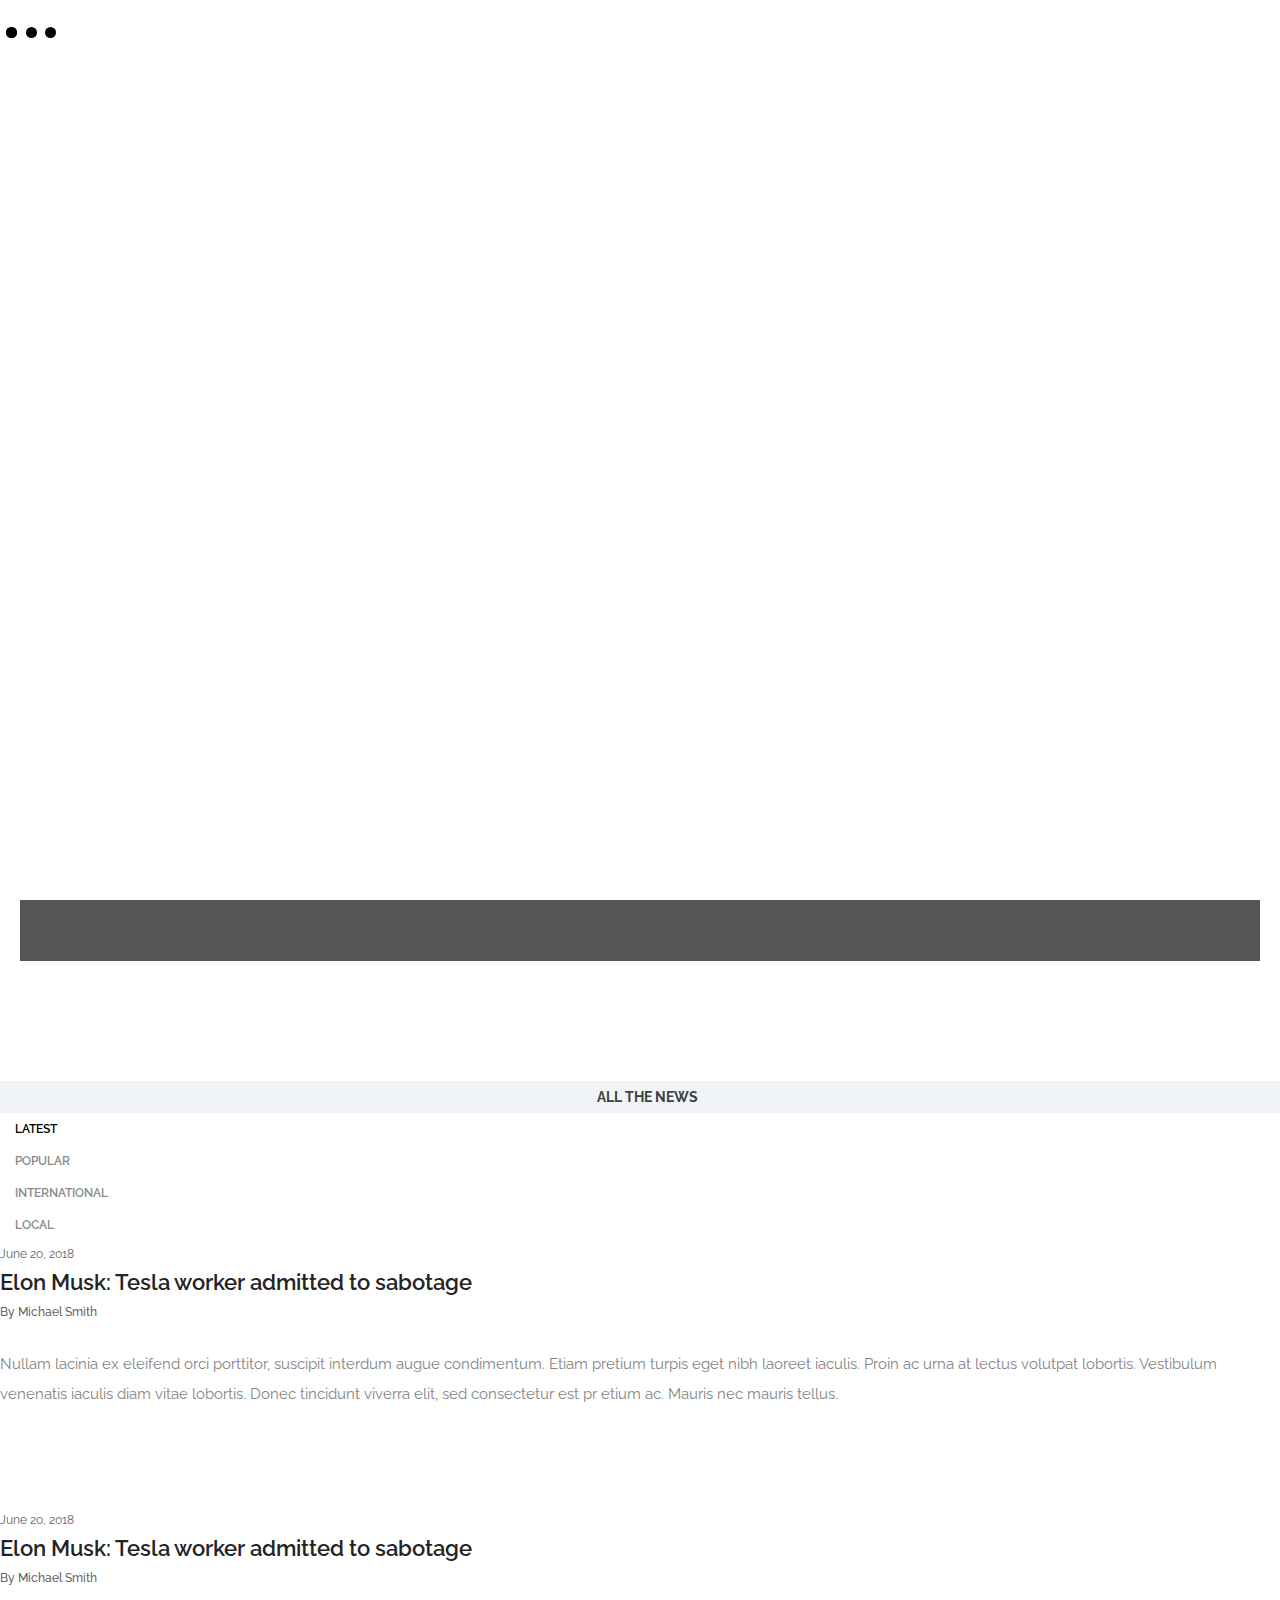
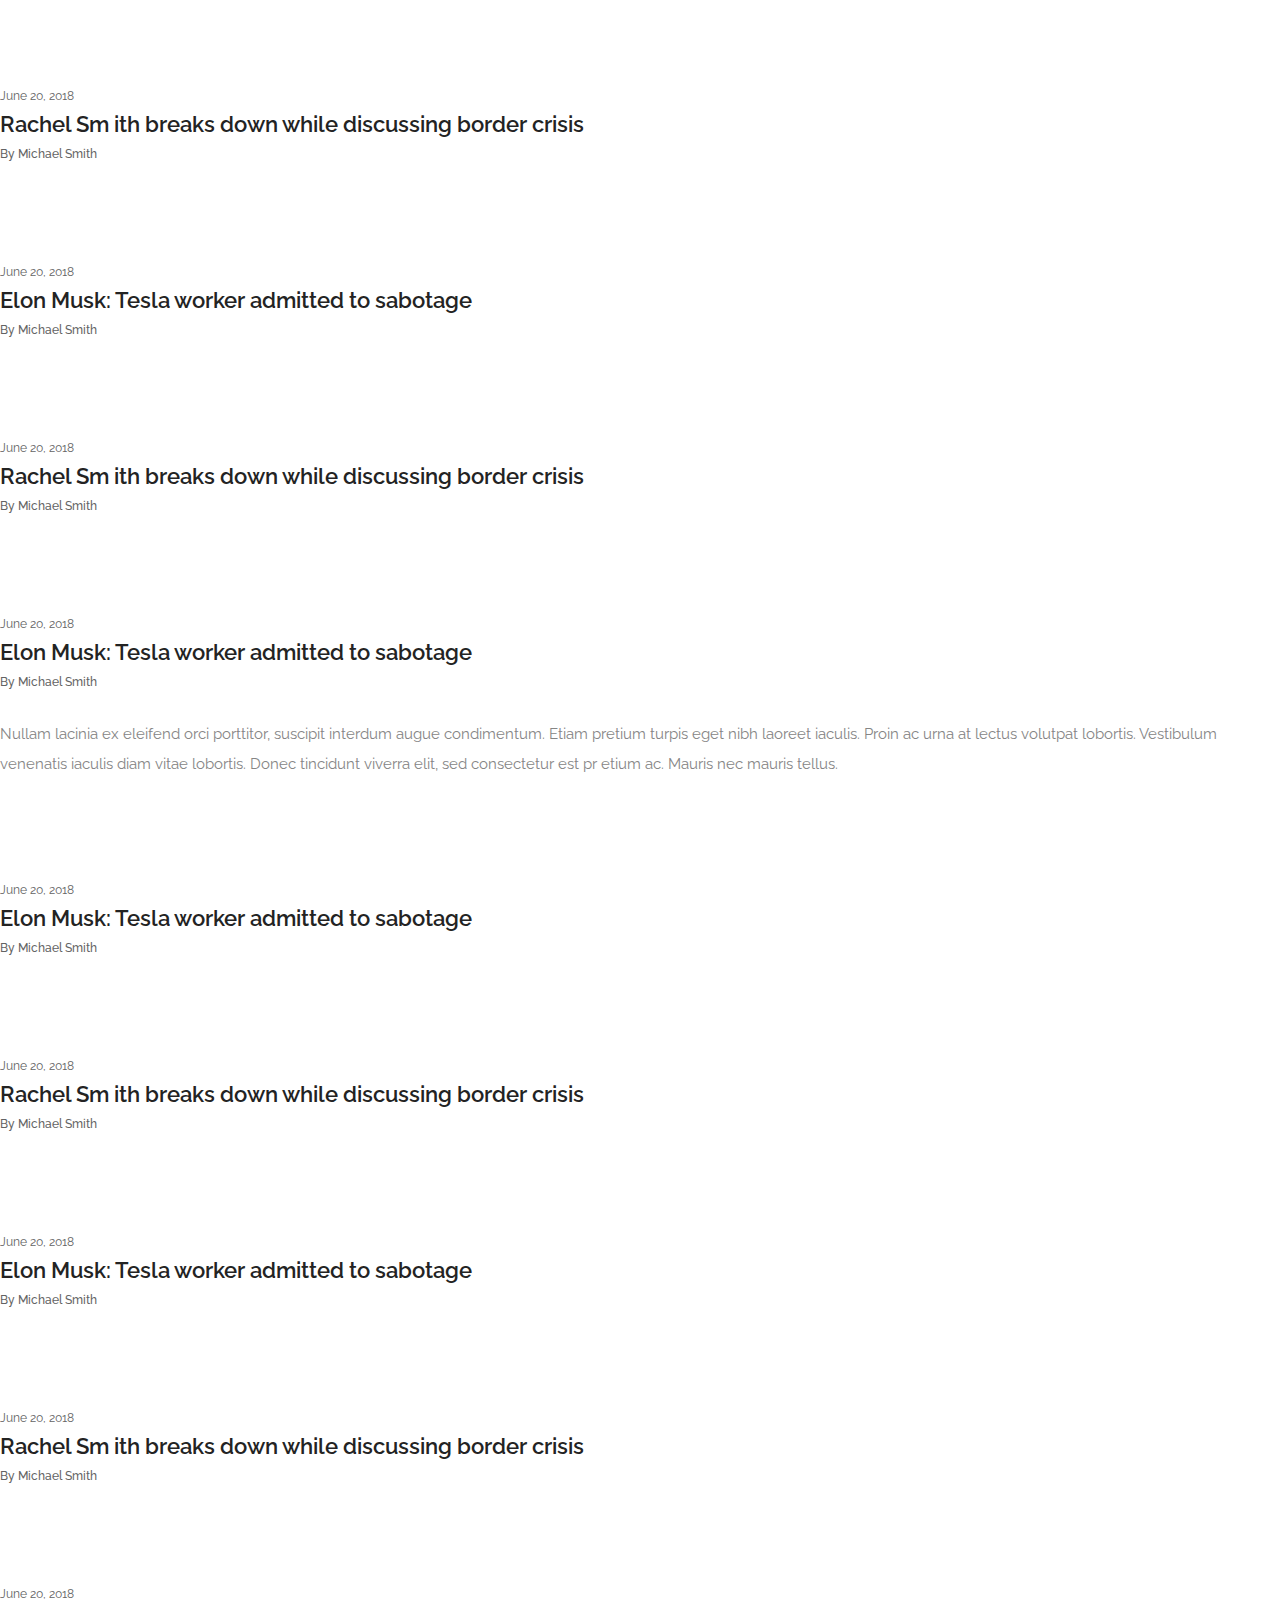
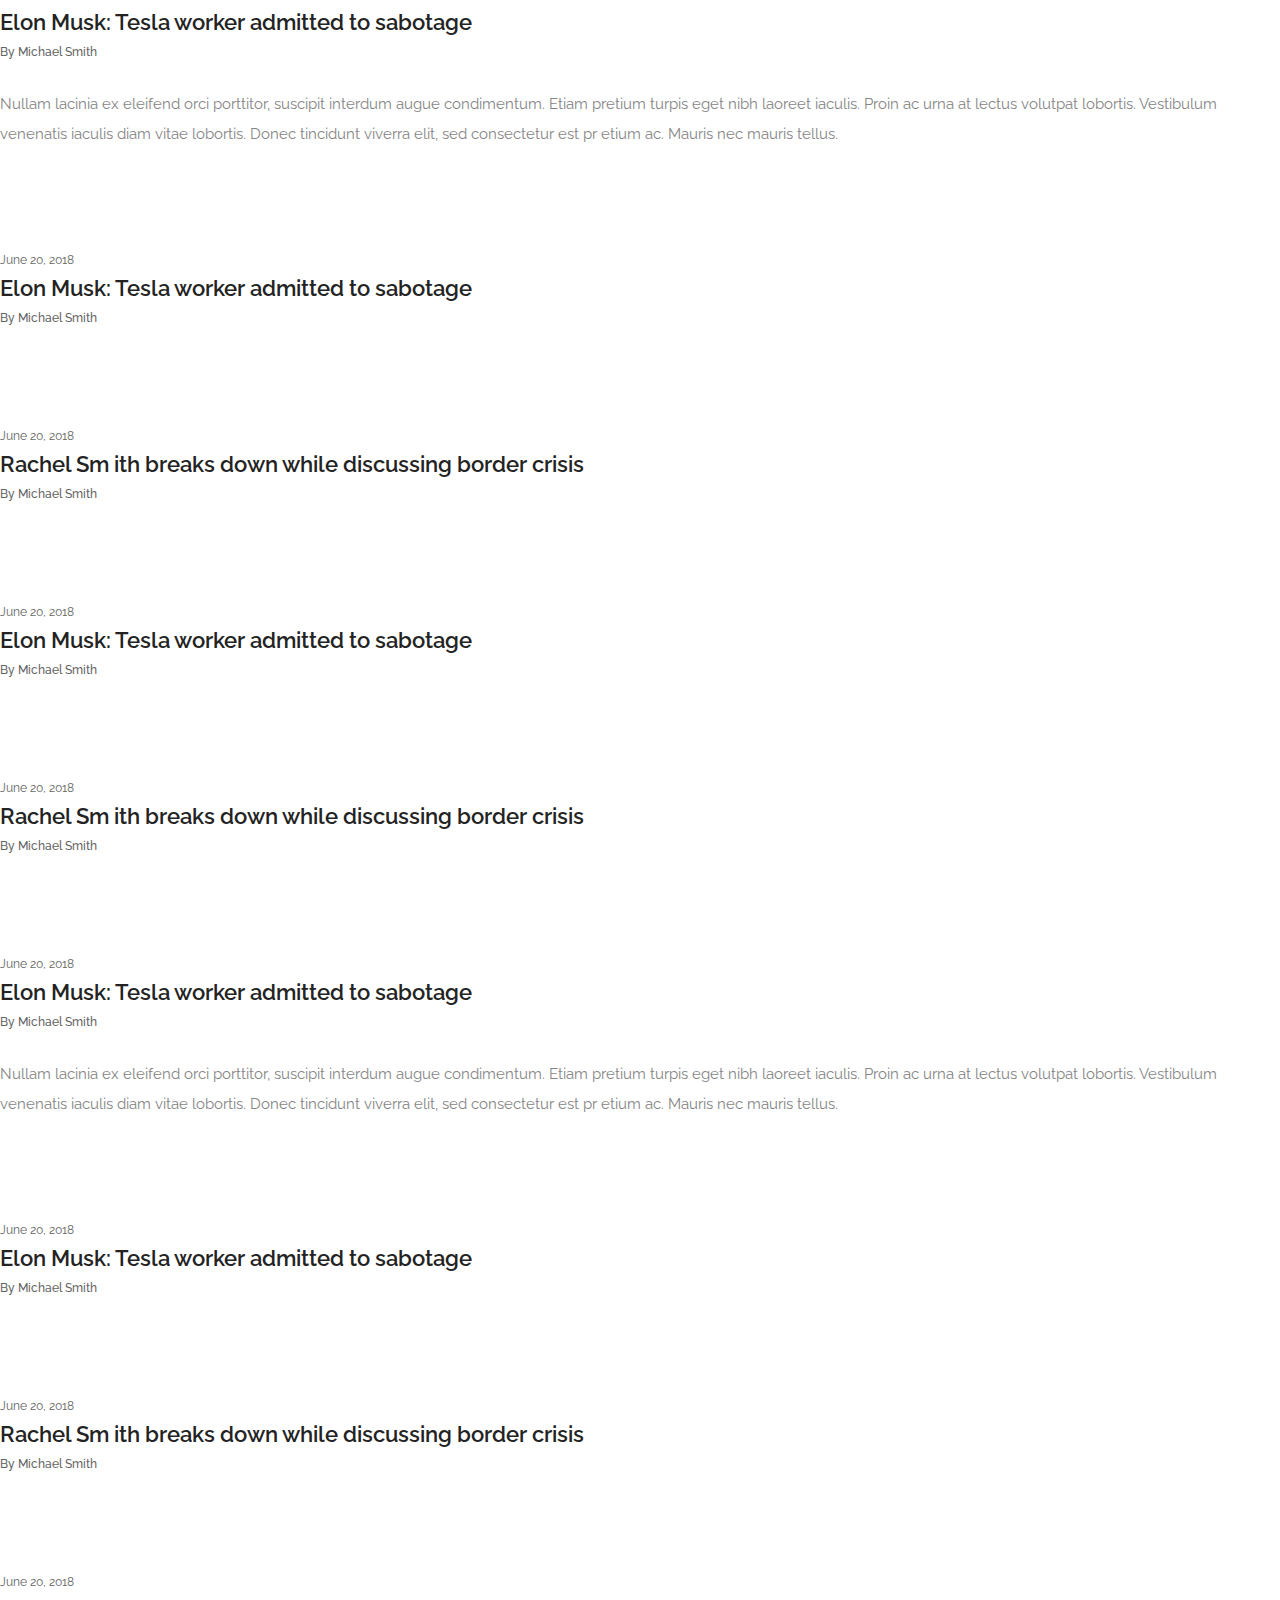
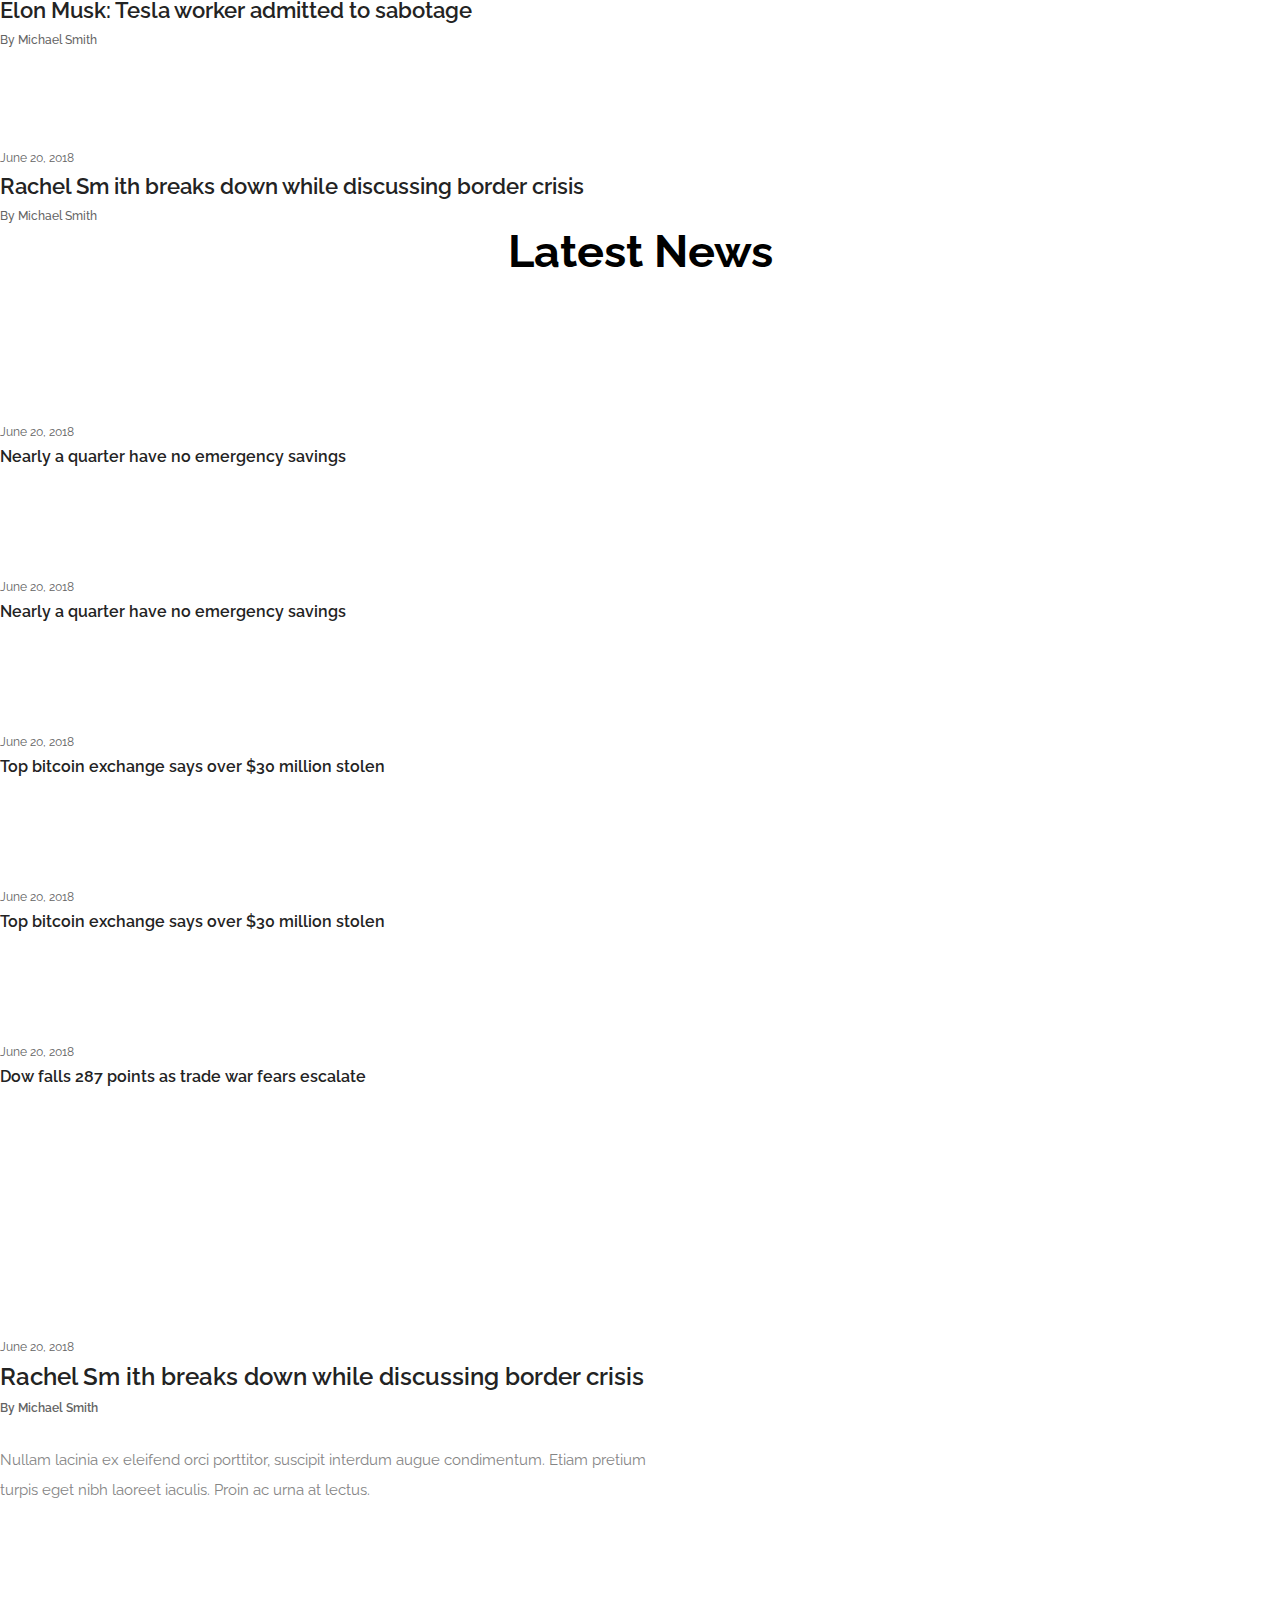
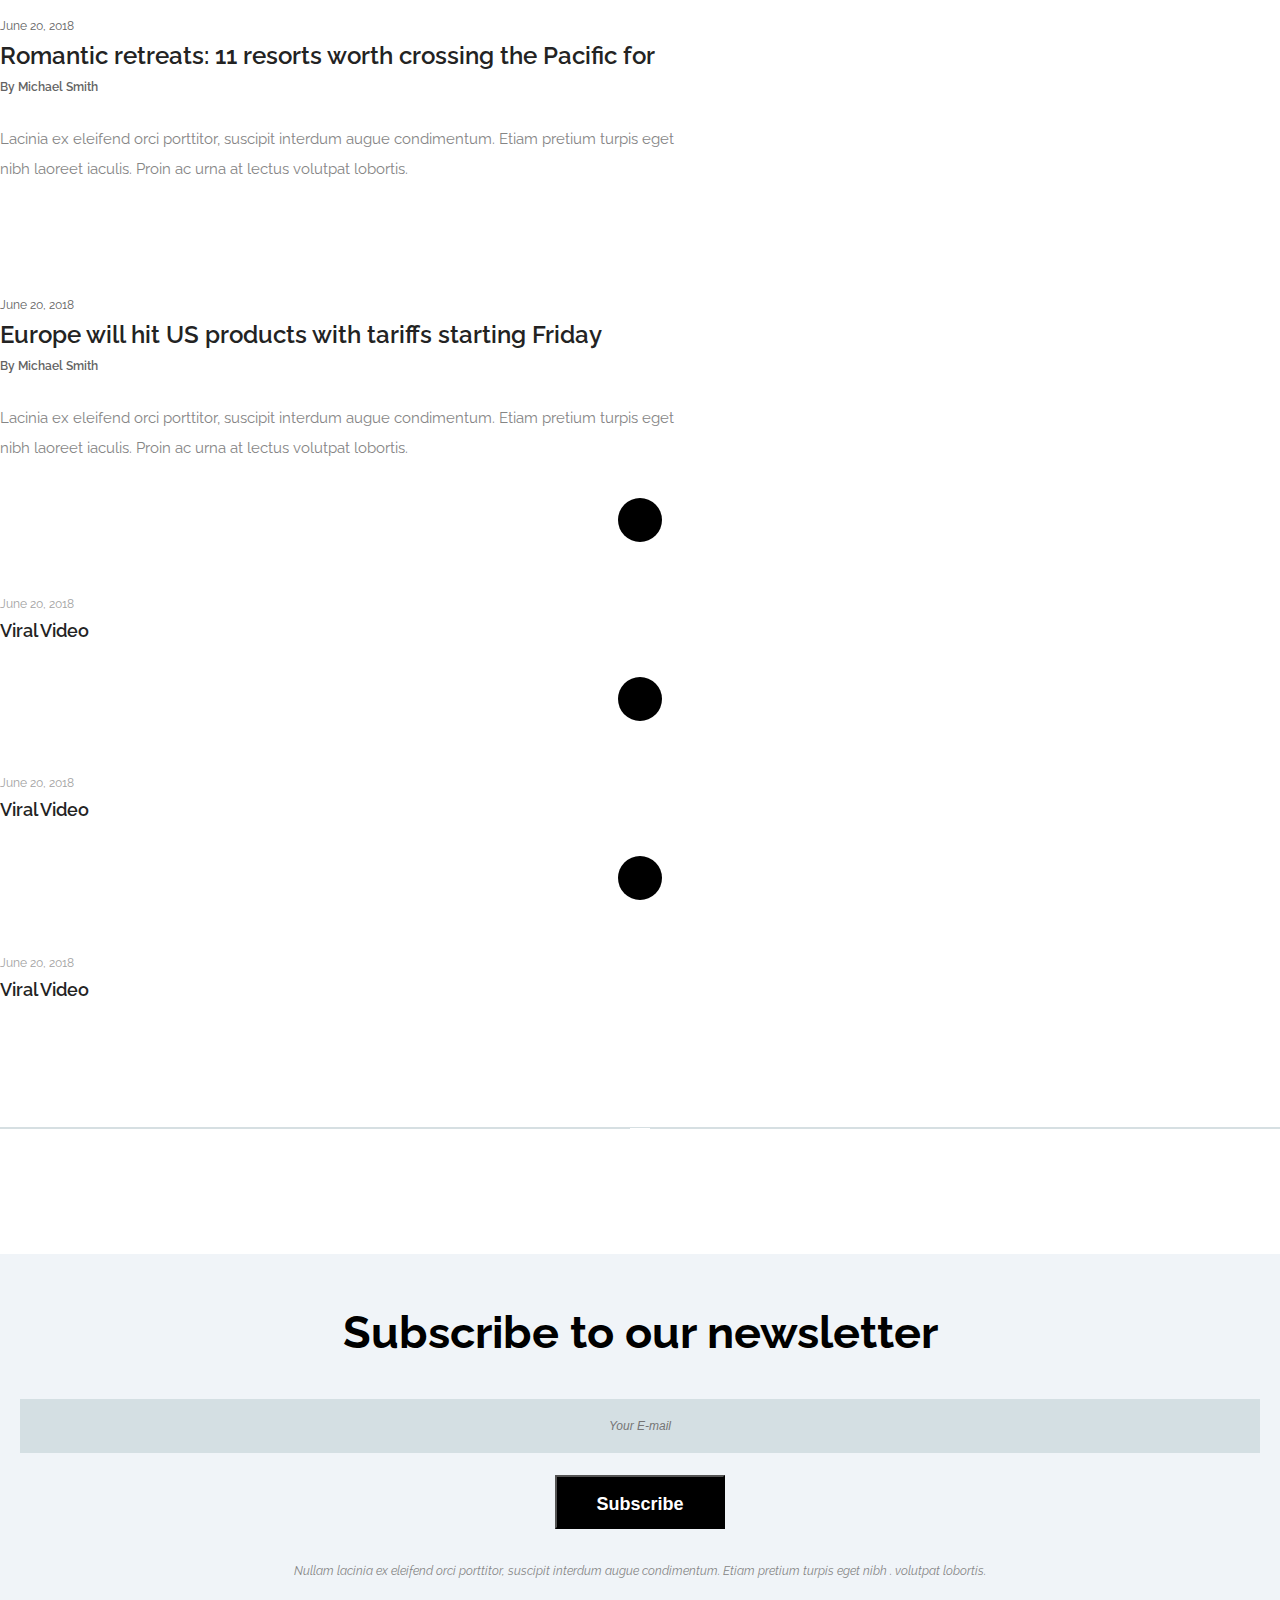
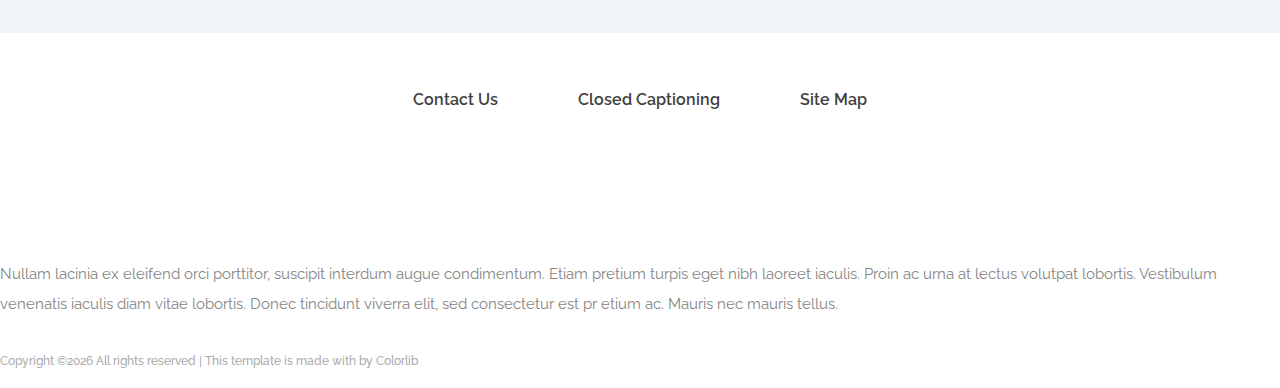
==== catagory.html @ f509f1b1 "Update catagory.html" ====
<!DOCTYPE html>
<html lang="en">

<head>
    <meta charset="UTF-8">
    <meta name="description" content="">
    <meta http-equiv="X-UA-Compatible" content="IE=edge">
    <meta name="viewport" content="width=device-width, initial-scale=1, shrink-to-fit=no">
    <!-- The above 4 meta tags *must* come first in the head; any other head content must come *after* these tags -->

    <!-- Title -->
    <title>Newsbox - Modern Magazine &amp; Newspaper HTML Template</title>

    <!-- Favicon -->
    <link rel="icon" href="img/core-img/favicon.ico">

    <!-- Stylesheet -->
    <link rel="stylesheet" href="style.css">

</head>

<body>
    <!-- Preloader -->
    <div class="preloader d-flex align-items-center justify-content-center">
        <div class="lds-ellipsis">
            <div></div>
            <div></div>
            <div></div>
            <div></div>
        </div>
    </div>

    <!-- ##### Header Area Start ##### -->
    <header class="header-area">
        <!-- Navbar Area -->
        <div class="newsbox-main-menu">
            <div class="classy-nav-container breakpoint-off">
                <div class="container-fluid">
                    <!-- Menu -->
                    <nav class="classy-navbar justify-content-between" id="newsboxNav">

                        <!-- Nav brand -->
                        <a href="index.html" class="nav-brand"><img src="img/core-img/logo.png" alt=""></a>

                        <!-- Navbar Toggler -->
                        <div class="classy-navbar-toggler">
                            <span class="navbarToggler"><span></span><span></span><span></span></span>
                        </div>

                        <!-- Menu -->
                        <div class="classy-menu">

                            <!-- Close Button -->
                            <div class="classycloseIcon">
                                <div class="cross-wrap"><span class="top"></span><span class="bottom"></span></div>
                            </div>

                            <!-- Nav Start -->
                            <div class="classynav">
                                <ul>
                                    <li><a href="index.html">Home</a></li>
                                    <li><a href="#">Local News</a></li>     
                                    <li><a href="#">International News</a></li>                                                                         
                                    <li><a href="#">Lifestyle</a></li>
                                    <li><a href="entertainmentlegit.html.html">Entertainment</a></li>
                                    <li><a href="contact.html">Contact Us</a></li>
                                    <li><a href="single-post1.html" style="background-color: #000000; color: azure";>Login</a></li>
                                </ul>
                            </div>
                                
                            <!-- Nav End -->

                        </div>
                    </nav>
                </div>
            </div>
        </div>
    </header>
    <!-- ##### Header Area End ##### -->
 <div class="separator">Top News</div>
<br>
    <!-- ##### Breaking News Area Start ##### -->
    <section class="breaking-news-area clearfix">
        <div class="container-fluid">
            <div class="row">
                <div class="col-12">
                    <!-- Breaking News Widget -->
                    <div class="breaking-news-ticker d-flex flex-wrap align-items-center">
                        <div class="title">
                            <h6>Trending</h6>
                        </div>
                        <div id="breakingNewsTicker" class="ticker">
                            <ul>
                                <li><a href="#">Lorem ipsum dolor sit amet, consectetur adipiscing elit. Donec malesuada lorem maximus mauris scelerisque, at rutrum nulla dictum.</a></li>
                                <li><a href="#">Welcome to Colorlib Family.</a></li>
                                <li><a href="#">Lorem ipsum dolor sit amet, consectetur adipiscing elit. Donec malesuada lorem maximus mauris scelerisque</a></li>
                            </ul>
                        </div>
                    </div>
                </div>
            </div>
        </div>
    </section>
    <!-- ##### Breaking News Area End ##### -->

    <!-- ##### Catagory Featured Area Start ##### -->
    <div class="catagory-featured-post bg-overlay clearfix" style="background-image: url(img/bg-img/23.jpg)">
        <div class="container-fluid h-100">
            <div class="row h-100 align-items-center">
                <div class="col-12 col-lg-9">
                    <!-- Post Content -->
                    <div class="post-content">
                        <p class="tag"><span>Entertainment</span></p>
                        <a href="#" class="post-title">Top 10 <br>Summer Festivals</a>
                        <p>Nullam lacinia ex eleifend orci porttitor, suscipit interdum augue condimentum. Etiam pretium turpis eget nibh laoreet iaculis. Proin ac urna at lectus volutpat lobortis. Vestibulum venenatis iaculis diam vitae lobortis. Donec tincidunt viverra elit, sed consectetur est pr etium ac. Mauris nec mauris tellus. </p>
                        <span class="post-date">June 20, 2018</span>
                    </div>
                </div>
            </div>
        </div>
    </div>
    <!-- ##### Catagory Featured Area End ##### -->

    <!-- ##### Intro News Area Start ##### -->
    <section class="intro-news-area section-padding-100-0 mb-70">
        <div class="container">
            <div class="row justify-content-center">
                <!-- Intro News Tabs Area -->
                <div class="col-12 col-lg-8">
                    <div class="intro-news-tab">

                        <!-- Intro News Filter -->
                        <div class="intro-news-filter d-flex justify-content-between">
                            <h6>All the news</h6>
                            <nav>
                                <div class="nav nav-tabs" id="nav-tab" role="tablist">
                                    <a class="nav-item nav-link active" id="nav1" data-toggle="tab" href="#nav-1" role="tab" aria-controls="nav-1" aria-selected="true">Latest</a>
                                    <a class="nav-item nav-link" id="nav2" data-toggle="tab" href="#nav-2" role="tab" aria-controls="nav-2" aria-selected="false">Popular</a>
                                    <a class="nav-item nav-link" id="nav3" data-toggle="tab" href="#nav-3" role="tab" aria-controls="nav-3" aria-selected="false">International</a>
                                    <a class="nav-item nav-link" id="nav4" data-toggle="tab" href="#nav-4" role="tab" aria-controls="nav-4" aria-selected="false">Local</a>
                                </div>
                            </nav>
                        </div>

                        <div class="tab-content" id="nav-tabContent">
                            <div class="tab-pane fade show active" id="nav-1" role="tabpanel" aria-labelledby="nav1">
                                <div class="row">
                                    <!-- Single News Area -->
                                    <div class="col-12">
                                        <div class="single-blog-post style-2 mb-5">
                                            <!-- Blog Thumbnail -->
                                            <div class="blog-thumbnail">
                                                <a href="#"><img src="img/bg-img/24.jpg" alt=""></a>
                                            </div>

                                            <!-- Blog Content -->
                                            <div class="blog-content">
                                                <span class="post-date">June 20, 2018</span>
                                                <a href="#" class="post-title">Elon Musk: Tesla worker admitted to sabotage</a>
                                                <a href="#" class="post-author mb-30">By Michael Smith</a>
                                                <p>Nullam lacinia ex eleifend orci porttitor, suscipit interdum augue condimentum. Etiam pretium turpis eget nibh laoreet iaculis. Proin ac urna at lectus volutpat lobortis. Vestibulum venenatis iaculis diam vitae lobortis. Donec tincidunt viverra elit, sed consectetur est pr etium ac. Mauris nec mauris tellus. </p>
                                            </div>
                                        </div>
                                    </div>

                                    <!-- Single News Area -->
                                    <div class="col-12 col-sm-6">
                                        <div class="single-blog-post style-2 mb-5">
                                            <!-- Blog Thumbnail -->
                                            <div class="blog-thumbnail">
                                                <a href="#"><img src="img/bg-img/14.jpg" alt=""></a>
                                            </div>

                                            <!-- Blog Content -->
                                            <div class="blog-content">
                                                <span class="post-date">June 20, 2018</span>
                                                <a href="#" class="post-title">Elon Musk: Tesla worker admitted to sabotage</a>
                                                <a href="#" class="post-author">By Michael Smith</a>
                                            </div>
                                        </div>
                                    </div>

                                    <!-- Single News Area -->
                                    <div class="col-12 col-sm-6">
                                        <div class="single-blog-post style-2 mb-5">
                                            <!-- Blog Thumbnail -->
                                            <div class="blog-thumbnail">
                                                <a href="#"><img src="img/bg-img/15.jpg" alt=""></a>
                                            </div>

                                            <!-- Blog Content -->
                                            <div class="blog-content">
                                                <span class="post-date">June 20, 2018</span>
                                                <a href="#" class="post-title">Rachel Sm ith breaks down while discussing border crisis</a>
                                                <a href="#" class="post-author">By Michael Smith</a>
                                            </div>
                                        </div>
                                    </div>

                                    <!-- Single News Area -->
                                    <div class="col-12 col-sm-6">
                                        <div class="single-blog-post style-2 mb-5">
                                            <!-- Blog Thumbnail -->
                                            <div class="blog-thumbnail">
                                                <a href="#"><img src="img/bg-img/4.jpg" alt=""></a>
                                            </div>

                                            <!-- Blog Content -->
                                            <div class="blog-content">
                                                <span class="post-date">June 20, 2018</span>
                                                <a href="#" class="post-title">Elon Musk: Tesla worker admitted to sabotage</a>
                                                <a href="#" class="post-author">By Michael Smith</a>
                                            </div>
                                        </div>
                                    </div>

                                    <!-- Single News Area -->
                                    <div class="col-12 col-sm-6">
                                        <div class="single-blog-post style-2 mb-5">
                                            <!-- Blog Thumbnail -->
                                            <div class="blog-thumbnail">
                                                <a href="#"><img src="img/bg-img/5.jpg" alt=""></a>
                                            </div>

                                            <!-- Blog Content -->
                                            <div class="blog-content">
                                                <span class="post-date">June 20, 2018</span>
                                                <a href="#" class="post-title">Rachel Sm ith breaks down while discussing border crisis</a>
                                                <a href="#" class="post-author">By Michael Smith</a>
                                            </div>
                                        </div>
                                    </div>
                                </div>
                            </div>

                            <div class="tab-pane fade" id="nav-2" role="tabpanel" aria-labelledby="nav2">
                                <div class="row">
                                    <!-- Single News Area -->
                                    <div class="col-12">
                                        <div class="single-blog-post style-2 mb-5">
                                            <!-- Blog Thumbnail -->
                                            <div class="blog-thumbnail">
                                                <a href="#"><img src="img/bg-img/25.jpg" alt=""></a>
                                            </div>

                                            <!-- Blog Content -->
                                            <div class="blog-content">
                                                <span class="post-date">June 20, 2018</span>
                                                <a href="#" class="post-title">Elon Musk: Tesla worker admitted to sabotage</a>
                                                <a href="#" class="post-author mb-30">By Michael Smith</a>
                                                <p>Nullam lacinia ex eleifend orci porttitor, suscipit interdum augue condimentum. Etiam pretium turpis eget nibh laoreet iaculis. Proin ac urna at lectus volutpat lobortis. Vestibulum venenatis iaculis diam vitae lobortis. Donec tincidunt viverra elit, sed consectetur est pr etium ac. Mauris nec mauris tellus. </p>
                                            </div>
                                        </div>
                                    </div>

                                    <!-- Single News Area -->
                                    <div class="col-12 col-sm-6">
                                        <div class="single-blog-post style-2 mb-5">
                                            <!-- Blog Thumbnail -->
                                            <div class="blog-thumbnail">
                                                <a href="#"><img src="img/bg-img/14.jpg" alt=""></a>
                                            </div>

                                            <!-- Blog Content -->
                                            <div class="blog-content">
                                                <span class="post-date">June 20, 2018</span>
                                                <a href="#" class="post-title">Elon Musk: Tesla worker admitted to sabotage</a>
                                                <a href="#" class="post-author">By Michael Smith</a>
                                            </div>
                                        </div>
                                    </div>

                                    <!-- Single News Area -->
                                    <div class="col-12 col-sm-6">
                                        <div class="single-blog-post style-2 mb-5">
                                            <!-- Blog Thumbnail -->
                                            <div class="blog-thumbnail">
                                                <a href="#"><img src="img/bg-img/15.jpg" alt=""></a>
                                            </div>

                                            <!-- Blog Content -->
                                            <div class="blog-content">
                                                <span class="post-date">June 20, 2018</span>
                                                <a href="#" class="post-title">Rachel Sm ith breaks down while discussing border crisis</a>
                                                <a href="#" class="post-author">By Michael Smith</a>
                                            </div>
                                        </div>
                                    </div>

                                    <!-- Single News Area -->
                                    <div class="col-12 col-sm-6">
                                        <div class="single-blog-post style-2 mb-5">
                                            <!-- Blog Thumbnail -->
                                            <div class="blog-thumbnail">
                                                <a href="#"><img src="img/bg-img/4.jpg" alt=""></a>
                                            </div>

                                            <!-- Blog Content -->
                                            <div class="blog-content">
                                                <span class="post-date">June 20, 2018</span>
                                                <a href="#" class="post-title">Elon Musk: Tesla worker admitted to sabotage</a>
                                                <a href="#" class="post-author">By Michael Smith</a>
                                            </div>
                                        </div>
                                    </div>

                                    <!-- Single News Area -->
                                    <div class="col-12 col-sm-6">
                                        <div class="single-blog-post style-2 mb-5">
                                            <!-- Blog Thumbnail -->
                                            <div class="blog-thumbnail">
                                                <a href="#"><img src="img/bg-img/5.jpg" alt=""></a>
                                            </div>

                                            <!-- Blog Content -->
                                            <div class="blog-content">
                                                <span class="post-date">June 20, 2018</span>
                                                <a href="#" class="post-title">Rachel Sm ith breaks down while discussing border crisis</a>
                                                <a href="#" class="post-author">By Michael Smith</a>
                                            </div>
                                        </div>
                                    </div>
                                </div>
                            </div>

                            <div class="tab-pane fade" id="nav-3" role="tabpanel" aria-labelledby="nav3">
                                <div class="row">
                                    <!-- Single News Area -->
                                    <div class="col-12">
                                        <div class="single-blog-post style-2 mb-5">
                                            <!-- Blog Thumbnail -->
                                            <div class="blog-thumbnail">
                                                <a href="#"><img src="img/bg-img/26.jpg" alt=""></a>
                                            </div>

                                            <!-- Blog Content -->
                                            <div class="blog-content">
                                                <span class="post-date">June 20, 2018</span>
                                                <a href="#" class="post-title">Elon Musk: Tesla worker admitted to sabotage</a>
                                                <a href="#" class="post-author mb-30">By Michael Smith</a>
                                                <p>Nullam lacinia ex eleifend orci porttitor, suscipit interdum augue condimentum. Etiam pretium turpis eget nibh laoreet iaculis. Proin ac urna at lectus volutpat lobortis. Vestibulum venenatis iaculis diam vitae lobortis. Donec tincidunt viverra elit, sed consectetur est pr etium ac. Mauris nec mauris tellus. </p>
                                            </div>
                                        </div>
                                    </div>

                                    <!-- Single News Area -->
                                    <div class="col-12 col-sm-6">
                                        <div class="single-blog-post style-2 mb-5">
                                            <!-- Blog Thumbnail -->
                                            <div class="blog-thumbnail">
                                                <a href="#"><img src="img/bg-img/14.jpg" alt=""></a>
                                            </div>

                                            <!-- Blog Content -->
                                            <div class="blog-content">
                                                <span class="post-date">June 20, 2018</span>
                                                <a href="#" class="post-title">Elon Musk: Tesla worker admitted to sabotage</a>
                                                <a href="#" class="post-author">By Michael Smith</a>
                                            </div>
                                        </div>
                                    </div>

                                    <!-- Single News Area -->
                                    <div class="col-12 col-sm-6">
                                        <div class="single-blog-post style-2 mb-5">
                                            <!-- Blog Thumbnail -->
                                            <div class="blog-thumbnail">
                                                <a href="#"><img src="img/bg-img/15.jpg" alt=""></a>
                                            </div>

                                            <!-- Blog Content -->
                                            <div class="blog-content">
                                                <span class="post-date">June 20, 2018</span>
                                                <a href="#" class="post-title">Rachel Sm ith breaks down while discussing border crisis</a>
                                                <a href="#" class="post-author">By Michael Smith</a>
                                            </div>
                                        </div>
                                    </div>

                                    <!-- Single News Area -->
                                    <div class="col-12 col-sm-6">
                                        <div class="single-blog-post style-2 mb-5">
                                            <!-- Blog Thumbnail -->
                                            <div class="blog-thumbnail">
                                                <a href="#"><img src="img/bg-img/4.jpg" alt=""></a>
                                            </div>

                                            <!-- Blog Content -->
                                            <div class="blog-content">
                                                <span class="post-date">June 20, 2018</span>
                                                <a href="#" class="post-title">Elon Musk: Tesla worker admitted to sabotage</a>
                                                <a href="#" class="post-author">By Michael Smith</a>
                                            </div>
                                        </div>
                                    </div>

                                    <!-- Single News Area -->
                                    <div class="col-12 col-sm-6">
                                        <div class="single-blog-post style-2 mb-5">
                                            <!-- Blog Thumbnail -->
                                            <div class="blog-thumbnail">
                                                <a href="#"><img src="img/bg-img/5.jpg" alt=""></a>
                                            </div>

                                            <!-- Blog Content -->
                                            <div class="blog-content">
                                                <span class="post-date">June 20, 2018</span>
                                                <a href="#" class="post-title">Rachel Sm ith breaks down while discussing border crisis</a>
                                                <a href="#" class="post-author">By Michael Smith</a>
                                            </div>
                                        </div>
                                    </div>
                                </div>
                            </div>

                            <div class="tab-pane fade" id="nav-4" role="tabpanel" aria-labelledby="nav4">
                                <div class="row">
                                    <!-- Single News Area -->
                                    <div class="col-12">
                                        <div class="single-blog-post style-2 mb-5">
                                            <!-- Blog Thumbnail -->
                                            <div class="blog-thumbnail">
                                                <a href="#"><img src="img/bg-img/27.jpg" alt=""></a>
                                            </div>

                                            <!-- Blog Content -->
                                            <div class="blog-content">
                                                <span class="post-date">June 20, 2018</span>
                                                <a href="#" class="post-title">Elon Musk: Tesla worker admitted to sabotage</a>
                                                <a href="#" class="post-author mb-30">By Michael Smith</a>
                                                <p>Nullam lacinia ex eleifend orci porttitor, suscipit interdum augue condimentum. Etiam pretium turpis eget nibh laoreet iaculis. Proin ac urna at lectus volutpat lobortis. Vestibulum venenatis iaculis diam vitae lobortis. Donec tincidunt viverra elit, sed consectetur est pr etium ac. Mauris nec mauris tellus. </p>
                                            </div>
                                        </div>
                                    </div>

                                    <!-- Single News Area -->
                                    <div class="col-12 col-sm-6">
                                        <div class="single-blog-post style-2 mb-5">
                                            <!-- Blog Thumbnail -->
                                            <div class="blog-thumbnail">
                                                <a href="#"><img src="img/bg-img/14.jpg" alt=""></a>
                                            </div>

                                            <!-- Blog Content -->
                                            <div class="blog-content">
                                                <span class="post-date">June 20, 2018</span>
                                                <a href="#" class="post-title">Elon Musk: Tesla worker admitted to sabotage</a>
                                                <a href="#" class="post-author">By Michael Smith</a>
                                            </div>
                                        </div>
                                    </div>

                                    <!-- Single News Area -->
                                    <div class="col-12 col-sm-6">
                                        <div class="single-blog-post style-2 mb-5">
                                            <!-- Blog Thumbnail -->
                                            <div class="blog-thumbnail">
                                                <a href="#"><img src="img/bg-img/15.jpg" alt=""></a>
                                            </div>

                                            <!-- Blog Content -->
                                            <div class="blog-content">
                                                <span class="post-date">June 20, 2018</span>
                                                <a href="#" class="post-title">Rachel Sm ith breaks down while discussing border crisis</a>
                                                <a href="#" class="post-author">By Michael Smith</a>
                                            </div>
                                        </div>
                                    </div>

                                    <!-- Single News Area -->
                                    <div class="col-12 col-sm-6">
                                        <div class="single-blog-post style-2 mb-5">
                                            <!-- Blog Thumbnail -->
                                            <div class="blog-thumbnail">
                                                <a href="#"><img src="img/bg-img/4.jpg" alt=""></a>
                                            </div>

                                            <!-- Blog Content -->
                                            <div class="blog-content">
                                                <span class="post-date">June 20, 2018</span>
                                                <a href="#" class="post-title">Elon Musk: Tesla worker admitted to sabotage</a>
                                                <a href="#" class="post-author">By Michael Smith</a>
                                            </div>
                                        </div>
                                    </div>

                                    <!-- Single News Area -->
                                    <div class="col-12 col-sm-6">
                                        <div class="single-blog-post style-2 mb-5">
                                            <!-- Blog Thumbnail -->
                                            <div class="blog-thumbnail">
                                                <a href="#"><img src="img/bg-img/5.jpg" alt=""></a>
                                            </div>

                                            <!-- Blog Content -->
                                            <div class="blog-content">
                                                <span class="post-date">June 20, 2018</span>
                                                <a href="#" class="post-title">Rachel Sm ith breaks down while discussing border crisis</a>
                                                <a href="#" class="post-author">By Michael Smith</a>
                                            </div>
                                        </div>
                                    </div>
                                </div>
                            </div>
                        </div>
                    </div>
                </div>

                <!-- Sidebar Widget -->
                <div class="col-12 col-sm-9 col-md-6 col-lg-4">
                    <div class="sidebar-area">

                        

                       

                        <!-- Latest News Widget -->
                        <div class="single-widget-area news-widget mb-30">
                            <h4>Latest News</h4>

                            <!-- Single News Area -->
                            <div class="single-blog-post d-flex style-4 mb-30">
                                <!-- Blog Thumbnail -->
                                <div class="blog-thumbnail">
                                    <a href="#"><img src="img/bg-img/16.jpg" alt=""></a>
                                </div>

                                <!-- Blog Content -->
                                <div class="blog-content">
                                    <span class="post-date">June 20, 2018</span>
                                    <a href="#" class="post-title">Nearly a quarter have no emergency savings</a>
                                </div>
                            </div>

                            <!-- Single News Area -->
                            <div class="single-blog-post d-flex style-4 mb-30">
                                <!-- Blog Thumbnail -->
                                <div class="blog-thumbnail">
                                    <a href="#"><img src="img/bg-img/17.jpg" alt=""></a>
                                </div>

                                <!-- Blog Content -->
                                <div class="blog-content">
                                    <span class="post-date">June 20, 2018</span>
                                    <a href="#" class="post-title">Nearly a quarter have no emergency savings</a>
                                </div>
                            </div>

                            <!-- Single News Area -->
                            <div class="single-blog-post d-flex style-4 mb-30">
                                <!-- Blog Thumbnail -->
                                <div class="blog-thumbnail">
                                    <a href="#"><img src="img/bg-img/18.jpg" alt=""></a>
                                </div>

                                <!-- Blog Content -->
                                <div class="blog-content">
                                    <span class="post-date">June 20, 2018</span>
                                    <a href="#" class="post-title">Top bitcoin exchange says over $30 million stolen</a>
                                </div>
                            </div>

                            <!-- Single News Area -->
                            <div class="single-blog-post d-flex style-4 mb-30">
                                <!-- Blog Thumbnail -->
                                <div class="blog-thumbnail">
                                    <a href="#"><img src="img/bg-img/19.jpg" alt=""></a>
                                </div>

                                <!-- Blog Content -->
                                <div class="blog-content">
                                    <span class="post-date">June 20, 2018</span>
                                    <a href="#" class="post-title">Top bitcoin exchange says over $30 million stolen</a>
                                </div>
                            </div>

                            <!-- Single News Area -->
                            <div class="single-blog-post d-flex style-4 mb-30">
                                <!-- Blog Thumbnail -->
                                <div class="blog-thumbnail">
                                    <a href="#"><img src="img/bg-img/20.jpg" alt=""></a>
                                </div>

                                <!-- Blog Content -->
                                <div class="blog-content">
                                    <span class="post-date">June 20, 2018</span>
                                    <a href="#" class="post-title">Dow falls 287 points as trade war fears escalate</a>
                                </div>
                            </div>
                        </div>

                    </div>
                </div>
            </div>
        </div>
    </section>
    <!-- ##### Intro News Area End ##### -->

   

    <!-- ##### News Area Start ##### -->
    <div class="news-area section-padding-100-70">
        <div class="container">
            <div class="row">
                <div class="col-12 col-md-8 col-lg-9">

                    <!-- Single News Area -->
                    <div class="single-blog-post d-flex flex-wrap style-5 mb-30">
                        <!-- Blog Thumbnail -->
                        <div class="blog-thumbnail">
                            <a href="#"><img src="img/bg-img/28.jpg" alt=""></a>
                        </div>

                        <!-- Blog Content -->
                        <div class="blog-content">
                            <span class="post-date">June 20, 2018</span>
                            <a href="#" class="post-title">Rachel Sm ith breaks down while discussing border crisis</a>
                            <a href="#" class="post-author">By Michael Smith</a>
                            <p>Nullam lacinia ex eleifend orci porttitor, suscipit interdum augue condimentum. Etiam pretium turpis eget nibh laoreet iaculis. Proin ac urna at lectus.</p>
                        </div>
                    </div>

                    <!-- Single News Area -->
                    <div class="single-blog-post d-flex flex-wrap style-5 mb-30">
                        <!-- Blog Thumbnail -->
                        <div class="blog-thumbnail">
                            <a href="#"><img src="img/bg-img/29.jpg" alt=""></a>
                        </div>

                        <!-- Blog Content -->
                        <div class="blog-content">
                            <span class="post-date">June 20, 2018</span>
                            <a href="#" class="post-title">Romantic retreats: 11 resorts worth crossing the Pacific for</a>
                            <a href="#" class="post-author">By Michael Smith</a>
                            <p>Lacinia ex eleifend orci porttitor, suscipit interdum augue condimentum. Etiam pretium turpis eget nibh laoreet iaculis. Proin ac urna at lectus volutpat lobortis.</p>
                        </div>
                    </div>

                    <!-- Single News Area -->
                    <div class="single-blog-post d-flex flex-wrap style-5 mb-30">
                        <!-- Blog Thumbnail -->
                        <div class="blog-thumbnail">
                            <a href="#"><img src="img/bg-img/30.jpg" alt=""></a>
                        </div>

                        <!-- Blog Content -->
                        <div class="blog-content">
                            <span class="post-date">June 20, 2018</span>
                            <a href="#" class="post-title">Europe will hit US products with tariffs starting Friday</a>
                            <a href="#" class="post-author">By Michael Smith</a>
                            <p>Lacinia ex eleifend orci porttitor, suscipit interdum augue condimentum. Etiam pretium turpis eget nibh laoreet iaculis. Proin ac urna at lectus volutpat lobortis.</p>
                        </div>
                    </div>

                </div>

                <div class="col-12 col-md-4 col-lg-3">

                    <!-- Single News Area -->
                    <div class="single-blog-post style-6 mb-30">
                        <!-- Blog Thumbnail -->
                        <div class="blog-thumbnail">
                            <a href="#"><img src="img/bg-img/11.jpg" alt=""></a>
                            <a href="#" class="video-btn"><i class="fa fa-play" aria-hidden="true"></i></a>
                        </div>

                        <!-- Blog Content -->
                        <div class="blog-content">
                            <span class="post-date">June 20, 2018</span>
                            <p class="post-title">Viral Video</p>
                        </div>
                    </div>

                    <!-- Single News Area -->
                    <div class="single-blog-post style-6 mb-30">
                        <!-- Blog Thumbnail -->
                        <div class="blog-thumbnail">
                            <a href="#"><img src="img/bg-img/12.jpg" alt=""></a>
                            <a href="#" class="video-btn"><i class="fa fa-play" aria-hidden="true"></i></a>
                        </div>

                        <!-- Blog Content -->
                        <div class="blog-content">
                            <span class="post-date">June 20, 2018</span>
                            <p class="post-title">Viral Video</p>
                        </div>
                    </div>

                    <!-- Single News Area -->
                    <div class="single-blog-post style-6 mb-30">
                        <!-- Blog Thumbnail -->
                        <div class="blog-thumbnail">
                            <a href="#"><img src="img/bg-img/13.jpg" alt=""></a>
                            <a href="#" class="video-btn"><i class="fa fa-play" aria-hidden="true"></i></a>
                        </div>

                        <!-- Blog Content -->
                        <div class="blog-content">
                            <span class="post-date">June 20, 2018</span>
                            <p class="post-title">Viral Video</p>
                        </div>
                    </div>
                    
                </div>
            </div>
        </div>
    </div>
    <!-- ##### News Area End ##### -->

    <!-- ##### Footer Area Start ##### -->
    <footer class="footer-area">
        <!-- Footer Logo -->
        <div class="footer-logo mb-100">
            <a href="index.html"><img src="img/core-img/logo.png" alt=""></a>
        </div>

<!-- Newsletter Widget -->
                        <div class="single-widget-area newsletter-widget mb-30">
                            <h4>Subscribe to our newsletter</h4>
                            <form action="#" method="post">
                                <input type="email" name="nl-email" id="nlemail" placeholder="Your E-mail">
                                <button type="submit" class="btn newsbox-btn w-100">Subscribe</button>
                            </form>
                            <p class="mt-30">Nullam lacinia ex eleifend orci porttitor, suscipit interdum augue condimentum. Etiam pretium turpis eget nibh . volutpat lobortis.</p>
                        </div>
        
        <!-- Footer Content -->
        <div class="container">
            <div class="row">
                <div class="col-12">
                    <div class="footer-content text-center">
                        <!-- Footer Nav -->
                        <div class="footer-nav">
                            <ul>
                                <li><a href="#">Contact Us</a></li>
                                <li><a href="#">Closed Captioning</a></li>
                                <li><a href="#">Site Map</a></li>
                            </ul>
                        </div>
                        <!-- Social Info -->
                        <div class="footer-social-info">
                            <a href="#" data-toggle="tooltip" data-placement="top" title="pinterest"><i class="fa fa-pinterest" aria-hidden="true"></i></a>
                            <a href="#" data-toggle="tooltip" data-placement="top" title="facebook"><i class="fa fa-facebook" aria-hidden="true"></i></a>
                            <a href="#" data-toggle="tooltip" data-placement="top" title="twitter"><i class="fa fa-twitter" aria-hidden="true"></i></a>
                            <a href="#" data-toggle="tooltip" data-placement="top" title="dribbble"><i class="fa fa-dribbble" aria-hidden="true"></i></a>
                            <a href="#" data-toggle="tooltip" data-placement="top" title="behance"><i class="fa fa-behance" aria-hidden="true"></i></a>
                            <a href="#" data-toggle="tooltip" data-placement="top" title="linkedin"><i class="fa fa-linkedin" aria-hidden="true"></i></a>
                        </div>

                        <p class="mb-15">Nullam lacinia ex eleifend orci porttitor, suscipit interdum augue condimentum. Etiam pretium turpis eget nibh laoreet iaculis. Proin ac urna at lectus volutpat lobortis. Vestibulum venenatis iaculis diam vitae lobortis. Donec tincidunt viverra elit, sed consectetur est pr etium ac. Mauris nec mauris tellus. </p>

                        <!-- Copywrite Text -->
                        <p class="copywrite-text"><a href="#">
<!-- Link back to Colorlib can't be removed. Template is licensed under CC BY 3.0. -->
Copyright &copy;<script>document.write(new Date().getFullYear());</script> All rights reserved | This template is made with <i class="fa fa-heart-o" aria-hidden="true"></i> by <a href="https://colorlib.com" target="_blank">Colorlib</a>
<!-- Link back to Colorlib can't be removed. Template is licensed under CC BY 3.0. --></p>
                    </div>
                </div>
            </div>
        </div>
    </footer>
    <!-- ##### Footer Area Start ##### -->

    <!-- ##### All Javascript Script ##### -->
    <!-- jQuery-2.2.4 js -->
    <script src="js/jquery/jquery-2.2.4.min.js"></script>
    <!-- Popper js -->
    <script src="js/bootstrap/popper.min.js"></script>
    <!-- Bootstrap js -->
    <script src="js/bootstrap/bootstrap.min.js"></script>
    <!-- All Plugins js -->
    <script src="js/plugins/plugins.js"></script>
    <!-- Active js -->
    <script src="js/active.js"></script>
</body>

</html>
---- style.css ----
/* [Master Stylesheet - v1.0] */
/* :: 1.0 Import Fonts */
@import url("https://fonts.googleapis.com/css?family=Raleway:200,300,400,500,600,700,800,900");
/* :: 2.0 Import All CSS */
@import url(css/bootstrap.min.css);
@import url(css/classy-nav.css);
@import url(css/owl.carousel.min.css);
@import url(css/animate.css);
@import url(css/magnific-popup.css);
@import url(css/font-awesome.min.css);
/* :: 3.0 Base CSS */
* {
  margin: 0;
  padding: 0; }

body {
  font-family: "Raleway", sans-serif;
  font-size: 45px; }

  .separator {
    font-family: "Raleway", sans-serif;
  color: #000000;
  line-height: 1.5;
  font-weight: 700; 
  text-align: center;
  display: flex;
  align-items: center;
  }
  
  .separator::before,
  .separator::after {
    content: '';
    flex: 1;
    border-bottom: 1px solid #000;
    font-weight: 200;
  }
  
  .separator:not(:empty)::before {
    margin-right: .25em;
  }
  
  .separator:not(:empty)::after {
    margin-left: .25em;
  }

 

h1,
h2,
h3,
h4,
h5,
h6 {
  font-family: "Raleway", sans-serif;
  color: #000000;
  line-height: 1.3;
  font-weight: 700; 
  text-align: center;}



p {
  font-family: "Raleway", sans-serif;
  color: #858585;
  font-size: 15px;
  line-height: 2;
  font-weight: 400; }

a,
a:hover
a:focus {
  -webkit-transition-duration: 500ms;
  transition-duration: 500ms;
  text-decoration: none;
  outline: 0 solid transparent;
  color: #000000;
  font-weight: 600;
  font-size: 16px;
  font-family: "Raleway", sans-serif; }
   
ul,
ol {
  margin: 0; }
  ul li,
  ol li {
    list-style: none; }

img {
  height: auto;
  max-width: 100%; }

/* :: 3.1.0 Spacing */
.mt-15 {
  margin-top: 15px !important; }

.mt-30 {
  margin-top: 30px !important; }

.mt-50 {
  margin-top: 50px !important; }

.mt-70 {
  margin-top: 70px !important; }

.mt-100 {
  margin-top: 100px !important; }

.mb-15 {
  margin-bottom: 15px !important; }

.mb-30 {
  margin-bottom: 30px !important; }

.mb-50 {
  margin-bottom: 50px !important; }

.mb-70 {
  margin-bottom: 70px !important; }

.mb-100 {
  margin-bottom: 100px !important; }

.ml-15 {
  margin-left: 15px !important; }

.ml-30 {
  margin-left: 30px !important; }

.ml-50 {
  margin-left: 50px !important; }

.mr-15 {
  margin-right: 15px !important; }

.mr-30 {
  margin-right: 30px !important; }

.mr-50 {
  margin-right: 50px !important; }

/* :: 3.2.0 Height */
.height-400 {
  height: 400px !important; }

.height-500 {
  height: 500px !important; }

.height-600 {
  height: 600px !important; }

.height-700 {
  height: 700px !important; }

.height-800 {
  height: 800px !important; }

/* :: 3.3.0 Section Padding */
.section-padding-100 {
  padding-top: 100px;
  padding-bottom: 100px; }

.section-padding-100-0 {
  padding-top: 100px;
  padding-bottom: 0; }

.section-padding-0-100 {
  padding-top: 0;
  padding-bottom: 100px; }

.section-padding-100-70 {
  padding-top: 100px;
  padding-bottom: 70px; }

/* :: 3.4.0 Preloader */
.preloader {
  background-color: #ffffff;
  width: 100%;
  height: 100%;
  position: fixed;
  top: 0;
  left: 0;
  right: 0;
  z-index: 99999; }
  .preloader .lds-ellipsis {
    display: inline-block;
    position: relative;
    width: 64px;
    height: 64px; }
    .preloader .lds-ellipsis div {
      position: absolute;
      top: 27px;
      width: 11px;
      height: 11px;
      border-radius: 50%;
      background: #000000;
      animation-timing-function: cubic-bezier(0, 1, 1, 0); }
      .preloader .lds-ellipsis div:nth-child(1) {
        left: 6px;
        -webkit-animation: lds-ellipsis1 0.6s infinite;
        animation: lds-ellipsis1 0.6s infinite; }
      .preloader .lds-ellipsis div:nth-child(2) {
        left: 6px;
        -webkit-animation: lds-ellipsis2 0.6s infinite;
        animation: lds-ellipsis2 0.6s infinite; }
      .preloader .lds-ellipsis div:nth-child(3) {
        left: 26px;
        -webkit-animation: lds-ellipsis2 0.6s infinite;
        animation: lds-ellipsis2 0.6s infinite; }
      .preloader .lds-ellipsis div:nth-child(4) {
        left: 45px;
        -webkit-animation: lds-ellipsis3 0.6s infinite;
        animation: lds-ellipsis3 0.6s infinite; }

@-webkit-keyframes lds-ellipsis1 {
  0% {
    -webkit-transform: scale(0);
    transform: scale(0); }
  100% {
    -webkit-transform: scale(1);
    transform: scale(1); } }
@keyframes lds-ellipsis1 {
  0% {
    -webkit-transform: scale(0);
    transform: scale(0); }
  100% {
    -webkit-transform: scale(1);
    transform: scale(1); } }
@-webkit-keyframes lds-ellipsis3 {
  0% {
    -webkit-transform: scale(1);
    transform: scale(1); }
  100% {
    -webkit-transform: scale(0);
    transform: scale(0); } }
@keyframes lds-ellipsis3 {
  0% {
    -webkit-transform: scale(1);
    transform: scale(1); }
  100% {
    -webkit-transform: scale(0);
    transform: scale(0); } }
@-webkit-keyframes lds-ellipsis2 {
  0% {
    -webkit-transform: translate(0, 0);
    transform: translate(0, 0); }
  100% {
    -webkit-transform: translate(19px, 0);
    transform: translate(19px, 0); } }
@keyframes lds-ellipsis2 {
  0% {
    -webkit-transform: translate(0, 0);
    transform: translate(0, 0); }
  100% {
    -webkit-transform: translate(19px, 0);
    transform: translate(19px, 0); } }
/* :: 3.5.0 Miscellaneous */
.tooltip-inner {
  background-color: #000000; }

.tooltip .arrow::before {
  border-top-color: #000000; }

.bg-img {
  background-position: center center;
  background-size: cover;
  background-repeat: no-repeat; }

.bg-white {
  background-color: #ffffff !important; }

.bg-dark {
  background-color: #000000 !important; }

.bg-transparent {
  background-color: transparent !important; }

.bg-gray {
  background-color: #f0f4f8; }

.font-bold {
  font-weight: 700; }

.font-light {
  font-weight: 300; }

.bg-overlay {
  position: relative;
  z-index: 2;
  background-position: center center;
  background-size: cover; }
  .bg-overlay::after {
    background-color: rgba(0, 0, 0, 0.35);
    position: absolute;
    z-index: -1;
    top: 0;
    left: 0;
    width: 100%;
    height: 100%;
    content: ""; }

.bg-fixed {
  background-attachment: fixed !important; }

/* :: 3.6.0 ScrollUp */
#scrollUp {
  background-color: #000000;
  border-radius: 0;
  bottom: 50px;
  color: #ffffff;
  font-size: 24px;
  height: 40px;
  line-height: 40px;
  right: 50px;
  text-align: center;
  width: 40px;
  -webkit-transition-duration: 500ms;
  transition-duration: 500ms;
  box-shadow: 0 1px 5px 2px rgba(0, 0, 0, 0.15); }
  @media only screen and (max-width: 767px) {
    #scrollUp {
      right: 30px;
      bottom: 30px; } }
  #scrollUp:hover {
    background-color: #000000;
    color: #ffffff; }

/* :: 3.7.0 Newsbox Button */
.newsbox-btn {
  background-color: #000000;
  -webkit-transition-duration: 500ms;
  transition-duration: 500ms;
  position: relative;
  z-index: 1;
  display: inline-block;
  min-width: 170px;
  height: 54px;
  color: #ffffff;
  border-radius: 0;
  padding: 0 30px;
  font-size: 18px;
  line-height: 54px;
  font-weight: 600;
  text-transform: capitalize; }
  .newsbox-btn:hover, .newsbox-btn:focus {
    font-size: 18px;
    font-weight: 600;
    background-color: #000000;
    color: #ffffff; }
  .newsbox-btn.btn-2 {
    background-color: #2f2f2f;
    color: #ffffff; }
    .newsbox-btn.btn-2:hover, .newsbox-btn.btn-2:focus {
      background-color: #000000;
      color: #ffffff; }
  .newsbox-btn.btn-3 {
    background-color: #0b87d6;
    color: #ffffff; }
    .newsbox-btn.btn-3:hover, .newsbox-btn.btn-3:focus {
      background-color: #000000;
      color: #ffffff; }

/* :: 4.0 Header Area CSS */
.header-area {
  position: relative;
  z-index: 1000;
  width: 100%; }
  .header-area .newsbox-main-menu {
    position: relative;
    width: 100%;
    height: 125px;
    padding: 0 5%; }
    @media only screen and (max-width: 767px) {
      .header-area .newsbox-main-menu {
        height: 90px; } }
    .header-area .newsbox-main-menu .classy-navbar {
      height: 125px;
      padding: 0; }
      @media only screen and (max-width: 767px) {
        .header-area .newsbox-main-menu .classy-navbar {
          height: 90px; } }
      .header-area .newsbox-main-menu .classy-navbar .nav-brand {
        max-width: 300px;
        margin-right: 50px; }
        @media only screen and (min-width: 992px) and (max-width: 1199px) {
          .header-area .newsbox-main-menu .classy-navbar .nav-brand {
            max-width: 130px;
            margin-right: 20px; } }
        @media only screen and (max-width: 767px) {
          .header-area .newsbox-main-menu .classy-navbar .nav-brand {
            max-width: 120px; } }
      .header-area .newsbox-main-menu .classy-navbar .classynav ul li a {
        font-weight: 600;
        text-transform: capitalize;
        font-size: 15px;
        padding: 0 10px;
        color: #404040; }



     /*color para sa header/navbar*/  
     
     
     .header-area .newsbox-main-menu .classy-navbar .classynav ul li a:hover, .header-area .newsbox-main-menu .classy-navbar .classynav ul li a:focus {
          color: #000000; }
        @media only screen and (min-width: 992px) and (max-width: 1199px) {
          .header-area .newsbox-main-menu .classy-navbar .classynav ul li a {
            font-size: 13px;
            padding: 0 10px; } }
      .header-area .newsbox-main-menu .classy-navbar .classynav ul li ul li a {
        color: #404040;
        font-size: 14px; }
    .header-area .newsbox-main-menu .header-add-area {
      position: relative;
      z-index: 1;
      margin-left: 50px; }
      @media only screen and (min-width: 992px) and (max-width: 1199px) {
        .header-area .newsbox-main-menu .header-add-area {
          margin-left: 20px;
          max-width: 250px; } }
      @media only screen and (min-width: 768px) and (max-width: 991px) {
        .header-area .newsbox-main-menu .header-add-area {
          margin-left: 0;
          margin-top: 15px; } }
      @media only screen and (max-width: 767px) {
        .header-area .newsbox-main-menu .header-add-area {
          margin-left: 0;
          margin-top: 15px; } }

/* :: 5.0 Breaking News Area CSS */
.breaking-news-area {
  position: relative;
  z-index: 1;
  padding: 35px 4%;
  background-color: #f0f4f8;
  margin: 0 20px 20px; }
  @media only screen and (min-width: 992px) and (max-width: 1199px) {
    .breaking-news-area {
      padding: 20px 1%; } }
  @media only screen and (min-width: 768px) and (max-width: 991px) {
    .breaking-news-area {
      padding: 20px 1%; } }
  @media only screen and (max-width: 767px) {
    .breaking-news-area {
      padding: 20px 1%; } }
  .breaking-news-area .breaking-news-ticker {
    position: relative;
    z-index: 1; }
    .breaking-news-area .breaking-news-ticker .title {
      -webkit-box-flex: 0;
      -ms-flex: 0 0 180px;
      flex: 0 0 180px;
      max-width: 180px;
      width: 180px;
      background-color: #000000;
      height: 55px; }
      @media only screen and (min-width: 768px) and (max-width: 991px) {
        .breaking-news-area .breaking-news-ticker .title {
          -webkit-box-flex: 0;
          -ms-flex: 0 0 150px;
          flex: 0 0 150px;
          max-width: 150px;
          width: 150px; } }
      @media only screen and (max-width: 767px) {
        .breaking-news-area .breaking-news-ticker .title {
          -webkit-box-flex: 0;
          -ms-flex: 0 0 70px;
          flex: 0 0 70px;
          max-width: 70px;
          width: 70px;
          height: 40px; } }
      @media only screen and (min-width: 480px) and (max-width: 767px) {
        .breaking-news-area .breaking-news-ticker .title {
          -webkit-box-flex: 0;
          -ms-flex: 0 0 100px;
          flex: 0 0 100px;
          max-width: 100px;
          width: 100px; } }
      .breaking-news-area .breaking-news-ticker .title h6 {
        font-size: 18px;
        margin-bottom: 0;
        line-height: 1;
        color: #ffffff;
        text-align: center;
        line-height: 55px; }
        @media only screen and (max-width: 767px) {
          .breaking-news-area .breaking-news-ticker .title h6 {
            line-height: 40px;
            font-size: 12px; } }
    .breaking-news-area .breaking-news-ticker .ticker {
      width: 100%;
      text-align: left;
      position: relative;
      overflow: hidden;
      padding: 0 20px;
      -webkit-box-flex: 0;
      -ms-flex: 0 0 calc(100% - 180px);
      flex: 0 0 calc(100% - 180px);
      max-width: calc(100% - 180px);
      width: calc(100% - 180px); }
      @media only screen and (max-width: 767px) {
        .breaking-news-area .breaking-news-ticker .ticker {
          padding: 0 10px;
          -webkit-box-flex: 0;
          -ms-flex: 0 0 calc(100% - 70px);
          flex: 0 0 calc(100% - 70px);
          max-width: calc(100% - 70px);
          width: calc(100% - 70px); } }
      @media only screen and (min-width: 480px) and (max-width: 767px) {
        .breaking-news-area .breaking-news-ticker .ticker {
          padding: 0 10px;
          -webkit-box-flex: 0;
          -ms-flex: 0 0 calc(100% - 100px);
          flex: 0 0 calc(100% - 100px);
          max-width: calc(100% - 100px);
          width: calc(100% - 100px); } }
      .breaking-news-area .breaking-news-ticker .ticker ul {
        width: 100%;
        position: relative;
        z-index: 1; }
        .breaking-news-area .breaking-news-ticker .ticker ul li {
          display: none;
          width: 100%; }
          .breaking-news-area .breaking-news-ticker .ticker ul li a {
            display: block;
            font-size: 16px;
            color: #404040;
            height: 38px;
            line-height: 38px; }
            @media only screen and (max-width: 767px) {
              .breaking-news-area .breaking-news-ticker .ticker ul li a {
                font-size: 12px; } }
/*eto yung color ng hover*/        .breaking-news-area .breaking-news-ticker .ticker ul li a:hover, .breaking-news-area .breaking-news-ticker .ticker ul li a:focus {
              color: #000000; }

/* :: 6.0 Hero Area CSS */
.hero-area {
  position: relative;
  z-index: 1;
  padding: 0 5px; }

/* :: 7.0 Footer Area CSS */
.footer-area {
  position: relative;
  z-index: 1; }
  .footer-area .footer-logo {
    position: relative;
    z-index: 10;
    text-align: center;
    width: 100%; }
    .footer-area .footer-logo a {
      display: inline-block;
      background-color: #ffffff;
      padding: 0 10px; }
    .footer-area .footer-logo::after {
      position: absolute;
      width: 100%;
      content: '';
      background-color: #d6dfe2;
      height: 2px;
      top: 50%;
      left: 0;
      right: 0;
      margin-top: -1px;
      z-index: -1; }
  .footer-area .footer-nav {
    position: relative;
    z-index: 1;
    margin-bottom: 60px;
    display: block; }
    .footer-area .footer-nav ul {
      display: -webkit-box;
      display: -ms-flexbox;
      display: flex;
      -webkit-box-align: center;
      -ms-flex-align: center;
      -ms-grid-row-align: center;
      align-items: center;
      -webkit-box-pack: center;
      -ms-flex-pack: center;
      justify-content: center; }
    .footer-area .footer-nav li a {
      color: #404040;
      font-size: 16px;
      padding: 0 40px; }
      @media only screen and (min-width: 768px) and (max-width: 991px) {
        .footer-area .footer-nav li a {
          padding: 0 20px; } }
      @media only screen and (max-width: 767px) {
        .footer-area .footer-nav li a {
          font-size: 14px;
          padding: 0 5px; } }
      @media only screen and (min-width: 576px) and (max-width: 767px) {
        .footer-area .footer-nav li a {
          font-size: 15px;
          padding: 0 20px; } }
      .footer-area .footer-nav li a:hover, .footer-area .footer-nav li a:focus {
        color: #000000; }
  .footer-area .footer-social-info {
    position: relative;
    z-index: 1;
    display: block;
    margin-bottom: 30px; }
    .footer-area .footer-social-info a {
      display: inline-block;
      padding: 0 15px;
      font-size: 14px;
      color: #404040; }
  .footer-area .copywrite-text {
    font-size: 12px;
    margin-bottom: 0;
    color: #a9a9a9;
    font-weight: 500;
    padding: 15px 0; }
    .footer-area .copywrite-text a {
      color: #a9a9a9;
      font-size: 12px;
      font-weight: 500; }
      .footer-area .copywrite-text a:hover, .footer-area .copywrite-text a:focus {
        color: #000000; }

/* :: 8.0 Footer Add Area */
.big-add-area {
  position: relative;
  z-index: 1;
  padding: 0 4%; }
  .big-add-area img {
    width: 100%; }

/* :: 9.0 Blog Area CSS */
.single-blog-post {
  position: relative;
  z-index: 1;
  overflow: hidden;
  -webkit-transition-duration: 500ms;
  transition-duration: 500ms; }
  .single-blog-post.style-1 .blog-thumbnail {
    position: relative;
    z-index: 1;
    -webkit-transition-duration: 500ms;
    transition-duration: 500ms; }
    .single-blog-post.style-1 .blog-thumbnail img {
      width: 100%;
      -webkit-transition-duration: 800ms;
      transition-duration: 800ms; }
    .single-blog-post.style-1 .blog-thumbnail.bg-overlay::after {
      z-index: 5; }
  .single-blog-post.style-1 .blog-content {
    position: absolute;
    bottom: 30px;
    left: 30px;
    z-index: 50; }
    .single-blog-post.style-1 .blog-content .post-date {
      font-size: 14px;
      color: #ffffff;
      font-weight: 500;
      display: block;
      -webkit-transition-duration: 500ms;
      transition-duration: 500ms; }
    .single-blog-post.style-1 .blog-content .post-title {
      font-weight: 500;
      font-size: 30px;
      margin-bottom: 0;
      color: #ffffff;
      -webkit-transition-duration: 500ms;
      transition-duration: 500ms; }
      @media only screen and (min-width: 992px) and (max-width: 1199px) {
        .single-blog-post.style-1 .blog-content .post-title {
          font-size: 24px; } }
      @media only screen and (min-width: 768px) and (max-width: 991px) {
        .single-blog-post.style-1 .blog-content .post-title {
          font-size: 16px; } }
      @media only screen and (min-width: 576px) and (max-width: 767px) {
        .single-blog-post.style-1 .blog-content .post-title {
          font-size: 18px; } }
      @media only screen and (max-width: 767px) {
        .single-blog-post.style-1 .blog-content .post-title {
          font-size: 16px; } }
      .single-blog-post.style-1 .blog-content .post-title:hover, .single-blog-post.style-1 .blog-content .post-title:focus {
        color: #000000; }
  .single-blog-post.style-1:hover .blog-thumbnail img {
    -webkit-transform: scale(1.1);
    transform: scale(1.1); }
  .single-blog-post.style-2 .blog-thumbnail {
    margin-bottom: 20px; }
    .single-blog-post.style-2 .blog-thumbnail img {
      width: 100%; }
  .single-blog-post.style-2 .blog-content {
    position: relative;
    z-index: 1; }
    .single-blog-post.style-2 .blog-content .post-date {
      font-size: 12px;
      color: #636363;
      margin-bottom: 10px; }
    .single-blog-post.style-2 .blog-content .post-title {
      display: block;
      font-weight: 600;
      font-size: 22px;
      margin-bottom: 10px;
      color: #232323; }
      .single-blog-post.style-2 .blog-content .post-title:hover, .single-blog-post.style-2 .blog-content .post-title:focus {
        color: #000000; }
    .single-blog-post.style-2 .blog-content .post-author {
      display: block;
      font-size: 12px;
      color: #636363;
      font-weight: 500;
      -webkit-transition-duration: 500ms;
      transition-duration: 500ms; }
      .single-blog-post.style-2 .blog-content .post-author:hover, .single-blog-post.style-2 .blog-content .post-author:focus {
        color: #000000; }
  .single-blog-post.style-2:hover {
    -webkit-transform: translateY(-15px);
    transform: translateY(-15px); }
    .single-blog-post.style-2:hover .blog-content .post-title {
      color: #000000; }
  .single-blog-post.style-3 .blog-thumbnail {
    margin-bottom: 20px;
    position: relative;
    z-index: 1; }
    .single-blog-post.style-3 .blog-thumbnail img {
      width: 100%; }
    .single-blog-post.style-3 .blog-thumbnail .video-btn {
      position: absolute;
      top: 50%;
      left: 50%;
      -webkit-transform: translate(-50%, -50%);
      transform: translate(-50%, -50%);
      width: 63px;
      height: 63px;
      background-color: #000000;
      color: #ffffff;
      font-size: 24px;
      line-height: 63px;
      display: block;
      border-radius: 50%;
      text-align: center;
      margin: 0 auto 20px;
      z-index: 50; }
      .single-blog-post.style-3 .blog-thumbnail .video-btn:hover {
        background-color: #ff0101;
        color: #ffffff; }
  .single-blog-post.style-3 .blog-content {
    position: relative;
    z-index: 1; }
    .single-blog-post.style-3 .blog-content .post-date {
      font-size: 12px;
      color: #ffffff;
      margin-bottom: 10px;
      -webkit-transition-duration: 500ms;
      transition-duration: 500ms; }
    .single-blog-post.style-3 .blog-content .post-title {
      display: block;
      font-weight: 600;
      font-size: 22px;
      margin-bottom: 10px;
      color: #ffffff;
      -webkit-transition-duration: 500ms;
      transition-duration: 500ms;
      line-height: 1.3; }
      @media only screen and (min-width: 768px) and (max-width: 991px) {
        .single-blog-post.style-3 .blog-content .post-title {
          font-size: 18px; } }
      .single-blog-post.style-3 .blog-content .post-title:hover, .single-blog-post.style-3 .blog-content .post-title:focus {
        color: #000000; }
    .single-blog-post.style-3 .blog-content .post-author {
      display: block;
      font-size: 12px;
      color: #ffffff;
      -webkit-transition-duration: 500ms;
      transition-duration: 500ms;
      font-weight: 500; }
      .single-blog-post.style-3 .blog-content .post-author:hover, .single-blog-post.style-3 .blog-content .post-author:focus {
        color: #000000; }
  .single-blog-post.style-3:hover .blog-content .post-title {
    color: #000000; }
  .single-blog-post.style-4 .blog-thumbnail {
    -webkit-box-flex: 0;
    -ms-flex: 0 0 120px;
    flex: 0 0 120px;
    max-width: 120px;
    width: 120px;
    margin-right: 15px; }
    .single-blog-post.style-4 .blog-thumbnail img {
      width: 100%; }
  .single-blog-post.style-4 .blog-content {
    position: relative;
    z-index: 1; }
    .single-blog-post.style-4 .blog-content .post-date {
      font-size: 12px;
      color: #636363;
      margin-bottom: 5px;
      -webkit-transition-duration: 500ms;
      transition-duration: 500ms; }
    .single-blog-post.style-4 .blog-content .post-title {
      display: block;
      font-weight: 600;
      font-size: 16px;
      margin-bottom: 0;
      color: #232323;
      -webkit-transition-duration: 500ms;
      transition-duration: 500ms; }
      .single-blog-post.style-4 .blog-content .post-title:hover, .single-blog-post.style-4 .blog-content .post-title:focus {
        font-weight: 600;
        color: #000000; }
  .single-blog-post.style-4:hover .blog-content .post-title {
    color: #000000; }
  .single-blog-post.style-5 .blog-thumbnail {
    -webkit-box-flex: 0;
    -ms-flex: 0 0 45%;
    flex: 0 0 45%;
    max-width: 45%;
    width: 45%;
    margin-right: 30px; }
    .single-blog-post.style-5 .blog-thumbnail img {
      width: 100%; }
    @media only screen and (max-width: 767px) {
      .single-blog-post.style-5 .blog-thumbnail {
        -webkit-box-flex: 0;
        -ms-flex: 0 0 100%;
        flex: 0 0 100%;
        max-width: 100%;
        width: 100%;
        margin-right: 0;
        margin-bottom: 30px; } }
  .single-blog-post.style-5 .blog-content {
    position: relative;
    z-index: 1;
    -webkit-box-flex: 0;
    -ms-flex: 0 0 calc(55% - 30px);
    flex: 0 0 calc(55% - 30px);
    max-width: calc(55% - 30px);
    width: calc(55% - 30px); }
    @media only screen and (max-width: 767px) {
      .single-blog-post.style-5 .blog-content {
        -webkit-box-flex: 0;
        -ms-flex: 0 0 100%;
        flex: 0 0 100%;
        max-width: 100%;
        width: 100%; } }
    .single-blog-post.style-5 .blog-content .post-date {
      font-size: 12px;
      color: #636363;
      margin-bottom: 10px;
      -webkit-transition-duration: 500ms;
      transition-duration: 500ms; }
    .single-blog-post.style-5 .blog-content .post-title {
      display: block;
      font-weight: 600;
      font-size: 24px;
      margin-bottom: 10px;
      color: #232323;
      -webkit-transition-duration: 500ms;
      transition-duration: 500ms; }
      @media only screen and (min-width: 768px) and (max-width: 991px) {
        .single-blog-post.style-5 .blog-content .post-title {
          font-size: 18px; } }
      .single-blog-post.style-5 .blog-content .post-title:hover, .single-blog-post.style-5 .blog-content .post-title:focus {
        font-weight: 600;
        color: #000000; }
    .single-blog-post.style-5 .blog-content .post-author {
      font-size: 12px;
      color: #636363;
      margin-bottom: 30px;
      -webkit-transition-duration: 500ms;
      transition-duration: 500ms;
      display: block; }
  .single-blog-post.style-5:hover .blog-content .post-title {
    color: #000000; }
  .single-blog-post.style-6 .blog-thumbnail {
    margin-bottom: 20px;
    position: relative;
    z-index: 1; }
    .single-blog-post.style-6 .blog-thumbnail img {
      width: 100%; }
    .single-blog-post.style-6 .blog-thumbnail .video-btn {
      position: absolute;
      top: 50%;
      left: 50%;
      -webkit-transform: translate(-50%, -50%);
      transform: translate(-50%, -50%);
      width: 44px;
      height: 44px;
      background-color: #000000;
      color: #ffffff;
      font-size: 18px;
      line-height: 44px;
      display: block;
      border-radius: 50%;
      text-align: center;
      margin: 0 auto 20px;
      z-index: 50; }
      .single-blog-post.style-6 .blog-thumbnail .video-btn:hover {
        background-color: #000000;
        color: #ffffff; }
  .single-blog-post.style-6 .blog-content {
    position: relative;
    z-index: 1; }
    .single-blog-post.style-6 .blog-content .post-date {
      font-size: 12px;
      color: #a2a2a2;
      margin-bottom: 10px;
      -webkit-transition-duration: 500ms;
      transition-duration: 500ms; }
    .single-blog-post.style-6 .blog-content .post-title {
      display: block;
      font-weight: 600;
      font-size: 18px;
      margin-bottom: 0;
      color: #232323;
      -webkit-transition-duration: 500ms;
      transition-duration: 500ms;
      line-height: 1.3; }
      .single-blog-post.style-6 .blog-content .post-title:hover, .single-blog-post.style-6 .blog-content .post-title:focus {
        font-weight: 600;
        color: #ef1b48; }
  .single-blog-post.style-6:hover .blog-content .post-title {
    color: #ef1b48; }

.sidebar-area {
  position: relative;
  z-index: 1; }
  @media only screen and (min-width: 768px) and (max-width: 991px) {
    .sidebar-area {
      margin-top: 100px; } }
  @media only screen and (max-width: 767px) {
    .sidebar-area {
      margin-top: 100px; } }

.single-widget-area {
  position: relative;
  z-index: 1; }
  .single-widget-area.newsletter-widget {
    background-color: #f0f4f8;
    padding: 50px 20px;
    text-align: center; }
    .single-widget-area.newsletter-widget h4 {
      margin-bottom: 25px; }
    .single-widget-area.newsletter-widget form input {
      text-align: center;
      width: 100%;
      background-color: #d4dfe3;
      height: 54px;
      font-size: 12px;
      font-style: italic;
      color: #4c4c4c;
      border: none;
      margin-bottom: 15px; }
    .single-widget-area.newsletter-widget p {
      font-size: 12px;
      font-style: italic; }
  .single-widget-area.news-widget h4 {
    margin-bottom: 60px; }

.intro-news-filter {
  position: relative;
  z-index: 1;
  margin-bottom: 30px;
  height: 32px;
  background-color: #f0f4f8; }
  @media only screen and (max-width: 767px) {
    .intro-news-filter {
      height: 64px; } }
  @media only screen and (min-width: 480px) and (max-width: 767px) {
    .intro-news-filter {
      height: 32px; } }
  .intro-news-filter h6 {
    font-size: 14px;
    margin-bottom: 0;
    line-height: 32px;
    color: #404040;
    text-transform: uppercase;
    padding-left: 15px; }
  .intro-news-filter .nav-tabs {
    border-bottom: none; }
    .intro-news-filter .nav-tabs .nav-link {
      border: none;
      border-top-left-radius: 0;
      border-top-right-radius: 0;
      display: block;
      padding: 0 15px;
      font-size: 12px;
      color: #8a8a8a;
      text-transform: uppercase;
      line-height: 32px;
      background-color: transparent; }
      .intro-news-filter .nav-tabs .nav-link.active {
        color: #000000; }
      @media only screen and (min-width: 480px) and (max-width: 767px) {
        .intro-news-filter .nav-tabs .nav-link {
          padding: 0 8px; } }

.catagory-featured-post {
  position: relative;
  z-index: 1;
  height: 500px;
  padding: 35px 4%;
  background-color: #f0f4f8;
  margin: 0 20px 20px; }
  .catagory-featured-post.bg-overlay::after {
    background-color: rgba(0, 0, 0, 0.65); }
  .catagory-featured-post .post-content .tag {
    position: relative;
    z-index: 1;
    margin-bottom: 0;
    height: 45px;
    min-width: 180px;
    background-color: #31ba7e;
    color: #ffffff;
    display: inline-block;
    margin-bottom: 50px;
    text-align: center;
    -webkit-transform: skewX(-30deg);
    transform: skewX(-30deg); }
    .catagory-featured-post .post-content .tag span {
      position: absolute;
      width: 100%;
      left: 0;
      font-size: 14px;
      font-weight: 700;
      line-height: 45px;
      text-transform: uppercase;
      -webkit-transform: skew(30deg);
      transform: skew(30deg); }
  .catagory-featured-post .post-content a {
    display: block;
    color: #ffffff;
    font-size: 72px;
    line-height: 1.1;
    margin-bottom: 15px; }
    @media only screen and (min-width: 992px) and (max-width: 1199px) {
      .catagory-featured-post .post-content a {
        font-size: 48px; } }
    @media only screen and (min-width: 768px) and (max-width: 991px) {
      .catagory-featured-post .post-content a {
        font-size: 42px; } }
    @media only screen and (max-width: 767px) {
      .catagory-featured-post .post-content a {
        font-size: 24px; } }
    .catagory-featured-post .post-content a:hover, .catagory-featured-post .post-content a:focus {
      color: #ef1b48; }
  .catagory-featured-post .post-content p {
    color: #ffffff;
    font-size: 15px; }
    @media only screen and (max-width: 767px) {
      .catagory-featured-post .post-content p {
        font-size: 12px; } }
  .catagory-featured-post .post-content .post-date {
    display: block;
    font-size: 14px;
    color: #ffffff; }
    @media only screen and (max-width: 767px) {
      .catagory-featured-post .post-content .post-date {
        font-size: 12px; } }

.post-details-title-area {
  position: relative;
  z-index: 1;
  height: 500px;
  padding: 35px 4%;
  background-color: #f0f4f8;
  margin: 0 20px 20px; }
  @media only screen and (max-width: 767px) {
    .post-details-title-area {
      height: 300px; } }
  .post-details-title-area.bg-overlay::after {
    background-color: rgba(0, 0, 0, 0.65); }
  .post-details-title-area .post-content .tag {
    position: relative;
    z-index: 1;
    margin-bottom: 0;
    height: 45px;
    min-width: 180px;
    background-color: #d66a0b;
    color: #ffffff;
    display: inline-block;
    margin-bottom: 100px;
    text-align: center;
    -webkit-transform: skewX(-30deg);
    transform: skewX(-30deg); }
    @media only screen and (max-width: 767px) {
      .post-details-title-area .post-content .tag {
        margin-bottom: 50px; } }
    .post-details-title-area .post-content .tag span {
      position: absolute;
      width: 100%;
      left: 0;
      font-size: 14px;
      font-weight: 700;
      line-height: 45px;
      text-transform: uppercase;
      -webkit-transform: skew(30deg);
      transform: skew(30deg); }
  .post-details-title-area .post-content .post-title {
    display: block;
    color: #ffffff;
    font-size: 48px;
    line-height: 1.1;
    margin-bottom: 15px;
    font-weight: 700; }
    @media only screen and (min-width: 992px) and (max-width: 1199px) {
      .post-details-title-area .post-content .post-title {
        font-size: 48px; } }
    @media only screen and (min-width: 768px) and (max-width: 991px) {
      .post-details-title-area .post-content .post-title {
        font-size: 48px; } }
    @media only screen and (max-width: 767px) {
      .post-details-title-area .post-content .post-title {
        font-size: 48px; } }
  .post-details-title-area .post-content p {
    color: #ffffff;
    font-size: 15px; }
  .post-details-title-area .post-content .post-date {
    display: block;
    font-size: 14px;
    color: #ffffff; }
    @media only screen and (max-width: 767px) {
      .post-details-title-area .post-content .post-date {
        font-size: 12px; } }

.hero-contact-area {
  position: relative;
  z-index: 1;
  height: 500px;
  padding: 35px 4%;
  background-color: #f0f4f8;
  margin: 0 20px 20px; }
  .hero-contact-area.bg-overlay::after {
    background-color: rgba(0, 0, 0, 0.65); }
  @media only screen and (max-width: 767px) {
    .hero-contact-area {
      height: 300px; } }
  .hero-contact-area .post-content .tag {
    position: relative;
    z-index: 1;
    margin-bottom: 0;
    height: 45px;
    min-width: 180px;
    background-color: #0b87d6;
    color: #ffffff;
    display: inline-block;
    margin-bottom: 100px;
    text-align: center;
    -webkit-transform: skewX(-30deg);
    transform: skewX(-30deg); }
    @media only screen and (max-width: 767px) {
      .hero-contact-area .post-content .tag {
        margin-bottom: 50px; } }
    .hero-contact-area .post-content .tag span {
      position: absolute;
      width: 100%;
      left: 0;
      font-size: 14px;
      font-weight: 700;
      line-height: 45px;
      text-transform: uppercase;
      -webkit-transform: skew(30deg);
      transform: skew(30deg); }
  .hero-contact-area .post-content .post-title {
    display: block;
    color: #ffffff;
    font-size: 48;
    line-height: 1.1;
    margin-bottom: 15px;
    font-weight: 700; }
    @media only screen and (min-width: 992px) and (max-width: 1199px) {
      .hero-contact-area .post-content .post-title {
        font-size: 48px; } }
    @media only screen and (min-width: 768px) and (max-width: 991px) {
      .hero-contact-area .post-content .post-title {
        font-size: 48px; } }
    @media only screen and (max-width: 767px) {
      .hero-contact-area .post-content .post-title {
        font-size: 48px; } }
  .hero-contact-area .post-content p {
    color: #ffffff;
    font-size: 15px; }
  .hero-contact-area .post-content .post-date {
    display: block;
    font-size: 14px;
    color: #ffffff; }
    @media only screen and (max-width: 767px) {
      .hero-contact-area .post-content .post-date {
        font-size: 12px; } }

.post-details-content {
  position: relative;
  z-index: 1; }
  .post-details-content p {
    margin-bottom: 30px; }

.comment_area {
  border-bottom: 1px solid #eaeaea;
  padding-bottom: 50px; }
  .comment_area .comment-content .comment-author {
    -webkit-box-flex: 0;
    -ms-flex: 0 0 51px;
    flex: 0 0 51px;
    min-width: 51px;
    margin-right: 45px;
    height: 51px;
    border-radius: 50%; }
    @media only screen and (max-width: 767px) {
      .comment_area .comment-content .comment-author {
        margin-right: 15px; } }
    .comment_area .comment-content .comment-author img {
      border-radius: 50%; }
  .comment_area .comment-content .comment-meta {
    margin-bottom: 30px; }
    .comment_area .comment-content .comment-meta .post-author,
    .comment_area .comment-content .comment-meta .post-date,
    .comment_area .comment-content .comment-meta .reply {
      position: relative;
      z-index: 1;
      margin-bottom: 5px;
      display: inline-block;
      font-size: 14px;
      color: #232323;
      margin-right: 30px; }
      @media only screen and (max-width: 767px) {
        .comment_area .comment-content .comment-meta .post-author,
        .comment_area .comment-content .comment-meta .post-date,
        .comment_area .comment-content .comment-meta .reply {
          font-size: 12px;
          margin-right: 15px; } }
      .comment_area .comment-content .comment-meta .post-author::after,
      .comment_area .comment-content .comment-meta .post-date::after,
      .comment_area .comment-content .comment-meta .reply::after {
        position: absolute;
        top: 0;
        right: -16px;
        content: '|';
        z-index: 1; }
        @media only screen and (max-width: 767px) {
          .comment_area .comment-content .comment-meta .post-author::after,
          .comment_area .comment-content .comment-meta .post-date::after,
          .comment_area .comment-content .comment-meta .reply::after {
            right: -8px; } }
      .comment_area .comment-content .comment-meta .post-author:hover,
      .comment_area .comment-content .comment-meta .post-date:hover,
      .comment_area .comment-content .comment-meta .reply:hover {
        color: #ef1b48; }
    .comment_area .comment-content .comment-meta .reply {
      margin-right: 0; }
      .comment_area .comment-content .comment-meta .reply::after {
        display: none; }
    .comment_area .comment-content .comment-meta p {
      margin-bottom: 15px;
      font-size: 14px;
      line-height: 2;
      font-weight: 500; }
  .comment_area .single_comment_area {
    margin-bottom: 30px; }
    .comment_area .single_comment_area:last-of-type {
      margin-bottom: 0; }
  .comment_area .children .single_comment_area {
    margin-left: 50px;
    margin-top: 30px; }

/* :: 10.0 Video Area CSS */
.featured-video-area {
  position: relative;
  z-index: 1;
  width: 100%;
  height: 430px; }
  .featured-video-area .video-btn {
    width: 63px;
    height: 63px;
    background-color: #ef1b48;
    color: #ffffff;
    font-size: 24px;
    line-height: 63px;
    display: block;
    border-radius: 50%;
    text-align: center;
    margin: 0 auto 20px; }
    .featured-video-area .video-btn:hover {
      background-color: #000000;
      color: #ffffff; }
  .featured-video-area .published-date {
    font-size: 14px;
    color: #ffffff;
    font-weight: 500;
    display: block; }
  .featured-video-area .video-title {
    font-weight: 500;
    font-size: 36px;
    margin-bottom: 0;
    color: #ffffff; }
    @media only screen and (max-width: 767px) {
      .featured-video-area .video-title {
        font-size: 24px; } }

.video-slideshow {
  position: relative;
  z-index: 5;
  border-top: 2px solid #ef1b48; }
  .video-slideshow::after {
    position: absolute;
    width: 100%;
    height: 100%;
    top: 0;
    left: 0;
    background-color: rgba(0, 0, 0, 0.7);
    content: '';
    z-index: -1; }

.video-slides {
  position: relative;
  z-index: 1; }
  .video-slides .owl-prev,
  .video-slides .owl-next {
    position: absolute;
    width: 40px;
    height: 40px;
    border-radius: 50%;
    top: 50%;
    margin-top: -20px;
    font-size: 18px;
    color: #ffffff;
    background-color: #ef1b48;
    left: -20px;
    text-align: center;
    -webkit-transition-duration: 500ms;
    transition-duration: 500ms;
    line-height: 40px;
    opacity: 0;
    visibility: hidden; }
    @media only screen and (max-width: 767px) {
      .video-slides .owl-prev,
      .video-slides .owl-next {
        left: -10px; } }
    .video-slides .owl-prev:hover,
    .video-slides .owl-next:hover {
      background-color: #000000;
      color: #ffffff; }
  .video-slides .owl-next {
    left: auto;
    right: -20px; }
    @media only screen and (max-width: 767px) {
      .video-slides .owl-next {
        right: -10px; } }
  .video-slides:hover .owl-next,
  .video-slides:hover .owl-prev {
    opacity: 1;
    visibility: visible; }

/* :: 11.0 Contact Area CSS */
.contact-content {
  position: relative;
  z-index: 2; }
  .contact-content .contact-social-info a {
    display: inline-block;
    margin-right: 20px;
    font-size: 14px;
    color: #000000; }
    .contact-content .contact-social-info a:hover, .contact-content .contact-social-info a:focus {
      color: #ef1b48; }
  .contact-content .single-contact-info {
    position: relative;
    margin-bottom: 20px; }
    .contact-content .single-contact-info:last-child {
      margin-bottom: 0; }
    .contact-content .single-contact-info p {
      font-size: 15px;
      margin-bottom: 0; }
    .contact-content .single-contact-info .icon {
      -webkit-box-flex: 0;
      -ms-flex: 0 0 25px;
      flex: 0 0 25px;
      max-width: 25px;
      width: 25px; }

.contact-form-area .form-control {
  position: relative;
  z-index: 2;
  height: 54px;
  width: 100%;
  background-color: #f0f4f8;
  font-size: 12px;
  margin-bottom: 15px;
  border: none;
  border-radius: 0;
  padding: 15px 30px;
  font-weight: 500;
  color: #aeaeae;
  -webkit-transition-duration: 500ms;
  transition-duration: 500ms; }
  .contact-form-area .form-control:focus {
    box-shadow: none; }
.contact-form-area textarea.form-control {
  height: 250px; }

.map-area {
  position: relative;
  z-index: 2; }
  .map-area iframe {
    width: 100%;
    height: 400px;
    border: none;
    margin-bottom: 0; }
    @media only screen and (max-width: 767px) {
      .map-area iframe {
        height: 300px; } }

/* :: 12.0 Elements Area CSS */
.elements-title {
  position: relative;
  z-index: 1; }
  .elements-title h2 {
    font-size: 24px; }

/* :: 12.1.0 Cool Facts CSS */
.single-cool-fact {
  position: relative;
  z-index: 1;
  text-align: center; }
  .single-cool-fact .scf-icon {
    position: relative;
    z-index: 1;
    margin-bottom: 30px; }
  .single-cool-fact .scf-text h2 {
    font-size: 48px;
    margin-bottom: 25px;
    color: #2f2f2f;
    font-weight: 500; }
    @media only screen and (min-width: 992px) and (max-width: 1199px) {
      .single-cool-fact .scf-text h2 {
        font-size: 42px; } }
    @media only screen and (min-width: 768px) and (max-width: 991px) {
      .single-cool-fact .scf-text h2 {
        font-size: 36px; } }
    @media only screen and (max-width: 767px) {
      .single-cool-fact .scf-text h2 {
        font-size: 30px; } }
  .single-cool-fact .scf-text p {
    font-size: 15px;
    margin-bottom: 0;
    color: #858585;
    line-height: 1; }

/* :: 12.2.0 Accordians Area CSS */
.single-accordion.panel {
  background-color: #ffffff;
  border: 0 solid transparent;
  border-radius: 4px;
  box-shadow: 0 0 0 transparent;
  margin-bottom: 15px; }
.single-accordion:last-of-type {
  margin-bottom: 0; }
.single-accordion h6 {
  margin-bottom: 0; }
  .single-accordion h6 a {
    background-color: #000000;
    border-radius: 0;
    color: #ffffff;
    display: block;
    margin: 0;
    padding: 20px 70px 20px 30px;
    position: relative;
    font-size: 14px;
    text-transform: capitalize;
    border: 1px solid #000000; }
    .single-accordion h6 a span {
      background: transparent;
      -webkit-transition-duration: 500ms;
      transition-duration: 500ms;
      font-size: 10px;
      position: absolute;
      right: 0;
      text-align: center;
      top: 0;
      width: 58px;
      height: 100%;
      color: #ffffff;
      line-height: 58px; }
      .single-accordion h6 a span.accor-open {
        opacity: 0; }
    .single-accordion h6 a.collapsed {
      -webkit-transition-duration: 500ms;
      transition-duration: 500ms;
      background-color: transparent;
      color: #232323; }
      .single-accordion h6 a.collapsed span {
        color: #000000; }
        .single-accordion h6 a.collapsed span.accor-close {
          opacity: 0; }
        .single-accordion h6 a.collapsed span.accor-open {
          opacity: 1; }
.single-accordion .accordion-content {
  border-top: 0 solid transparent;
  box-shadow: none; }
  .single-accordion .accordion-content p {
    padding: 20px 15px 5px;
    margin-bottom: 0; }

/* :: 12.3.0 Skill Area CSS */
.single-skils-area {
  position: relative;
  z-index: 1;
  text-align: center; }
  .single-skils-area .circle {
    position: relative;
    z-index: 10;
    margin-bottom: 15px; }
  .single-skils-area .skills-text {
    position: absolute;
    top: 50%;
    left: 50%;
    text-align: center;
    -webkit-transform: translate(-50%, -50%);
    transform: translate(-50%, -50%); }
    .single-skils-area .skills-text span {
      font-size: 24px;
      color: #232323;
      font-weight: 500; }
  .single-skils-area p {
    font-size: 15px;
    color: #858585;
    line-height: 1;
    margin-bottom: 0; }

/* :: 12.4.0 Tabs Area CSS */
.newsbox-tabs-content {
  position: relative;
  z-index: 1; }
  .newsbox-tabs-content .nav-tabs {
    border-bottom: none;
    margin-bottom: 15px; }
    .newsbox-tabs-content .nav-tabs .nav-link {
      background-color: transparent;
      border: 1px solid #000000;
      padding: 0 20px;
      height: 58px;
      line-height: 58px;
      color: #232323;
      margin: 0 2px;
      border-radius: 0;
      font-size: 14px; }
      @media only screen and (min-width: 992px) and (max-width: 1199px) {
        .newsbox-tabs-content .nav-tabs .nav-link {
          padding: 0 15px;
          font-size: 12px; } }
      @media only screen and (max-width: 767px) {
        .newsbox-tabs-content .nav-tabs .nav-link {
          padding: 0 15px;
          font-size: 12px;
          margin-bottom: 5px; } }
      @media only screen and (min-width: 480px) and (max-width: 767px) {
        .newsbox-tabs-content .nav-tabs .nav-link {
          padding: 0 15px; } }
      .newsbox-tabs-content .nav-tabs .nav-link.active {
        background-color: #000000;
        color: #ffffff; }
  .newsbox-tabs-content .newsbox-tab-text {
    position: relative;
    z-index: 1;
    padding-top: 10px; }
    .newsbox-tabs-content .newsbox-tab-text p {
      margin-bottom: 0; }
  .newsbox-tabs-content .tab-content h6 {
    font-size: 18px; }

/* ====== The End ====== */

/*# sourceMappingURL=style.css.map */
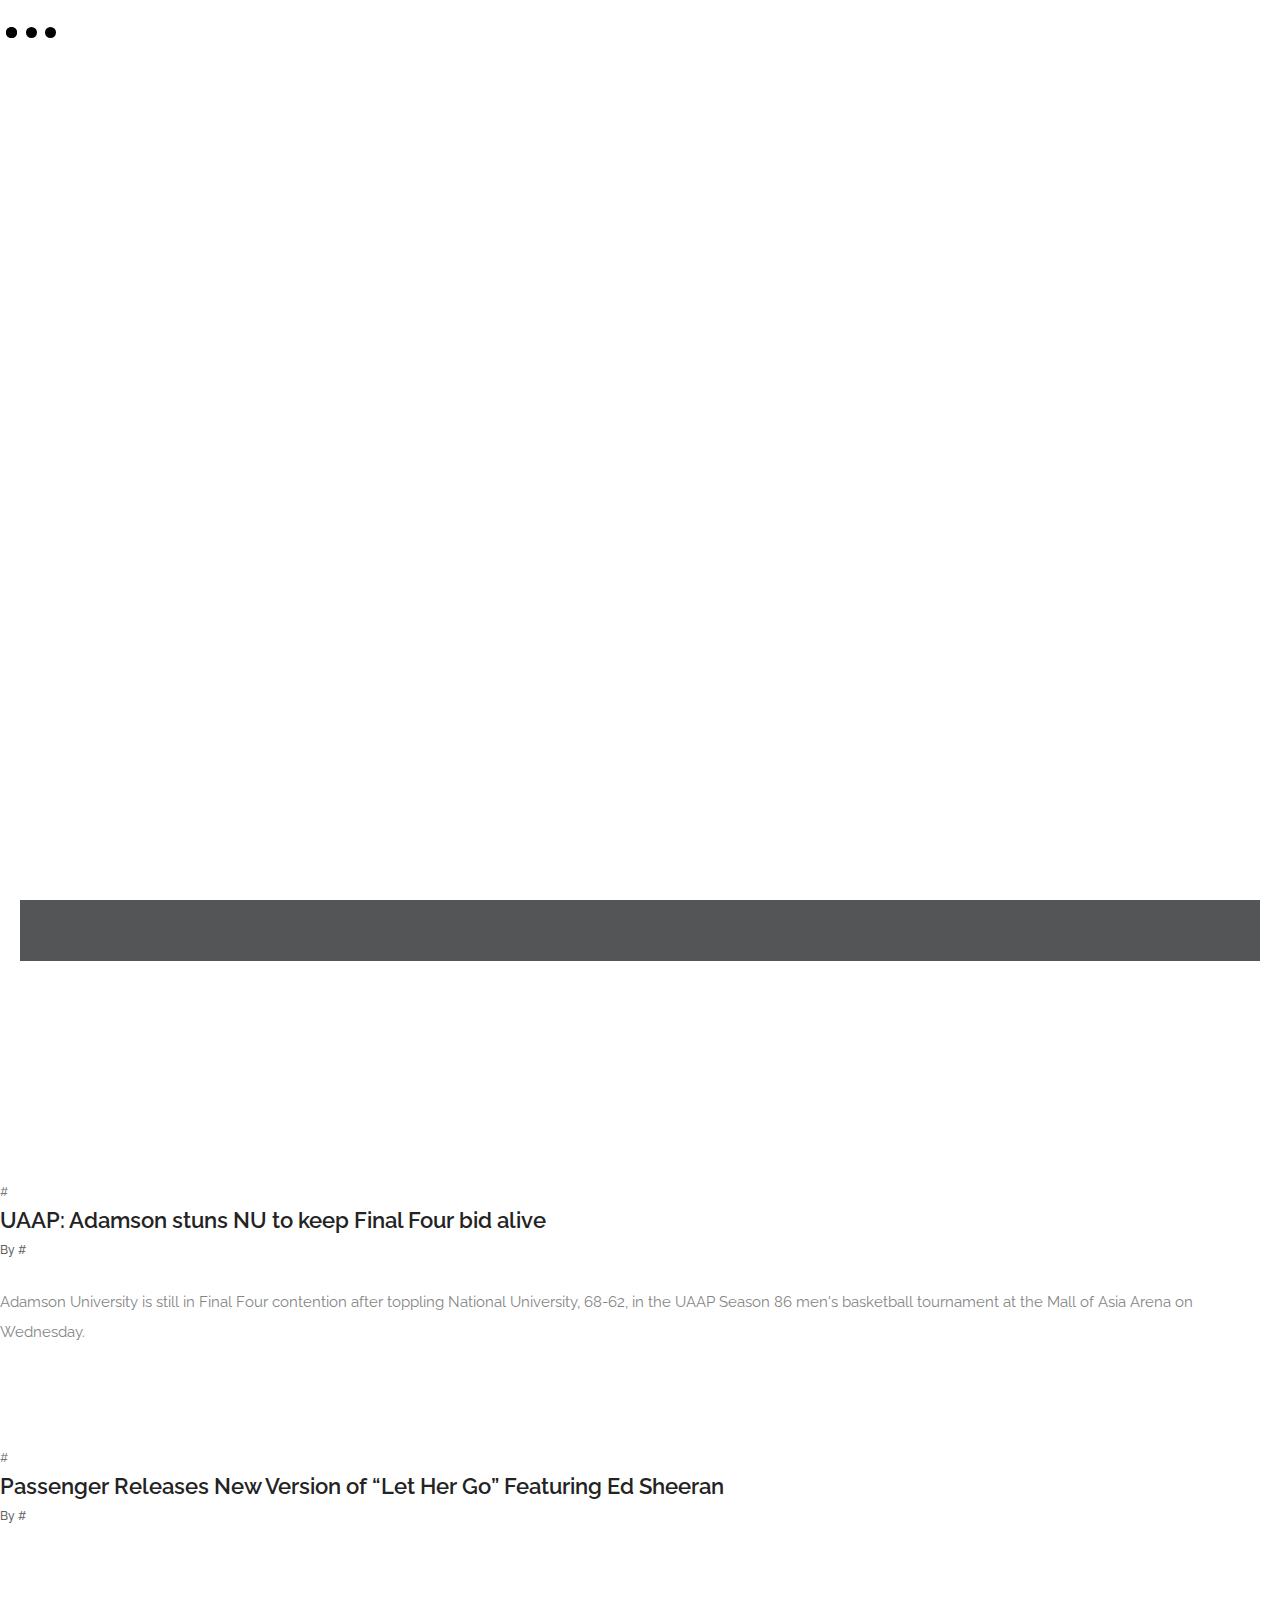
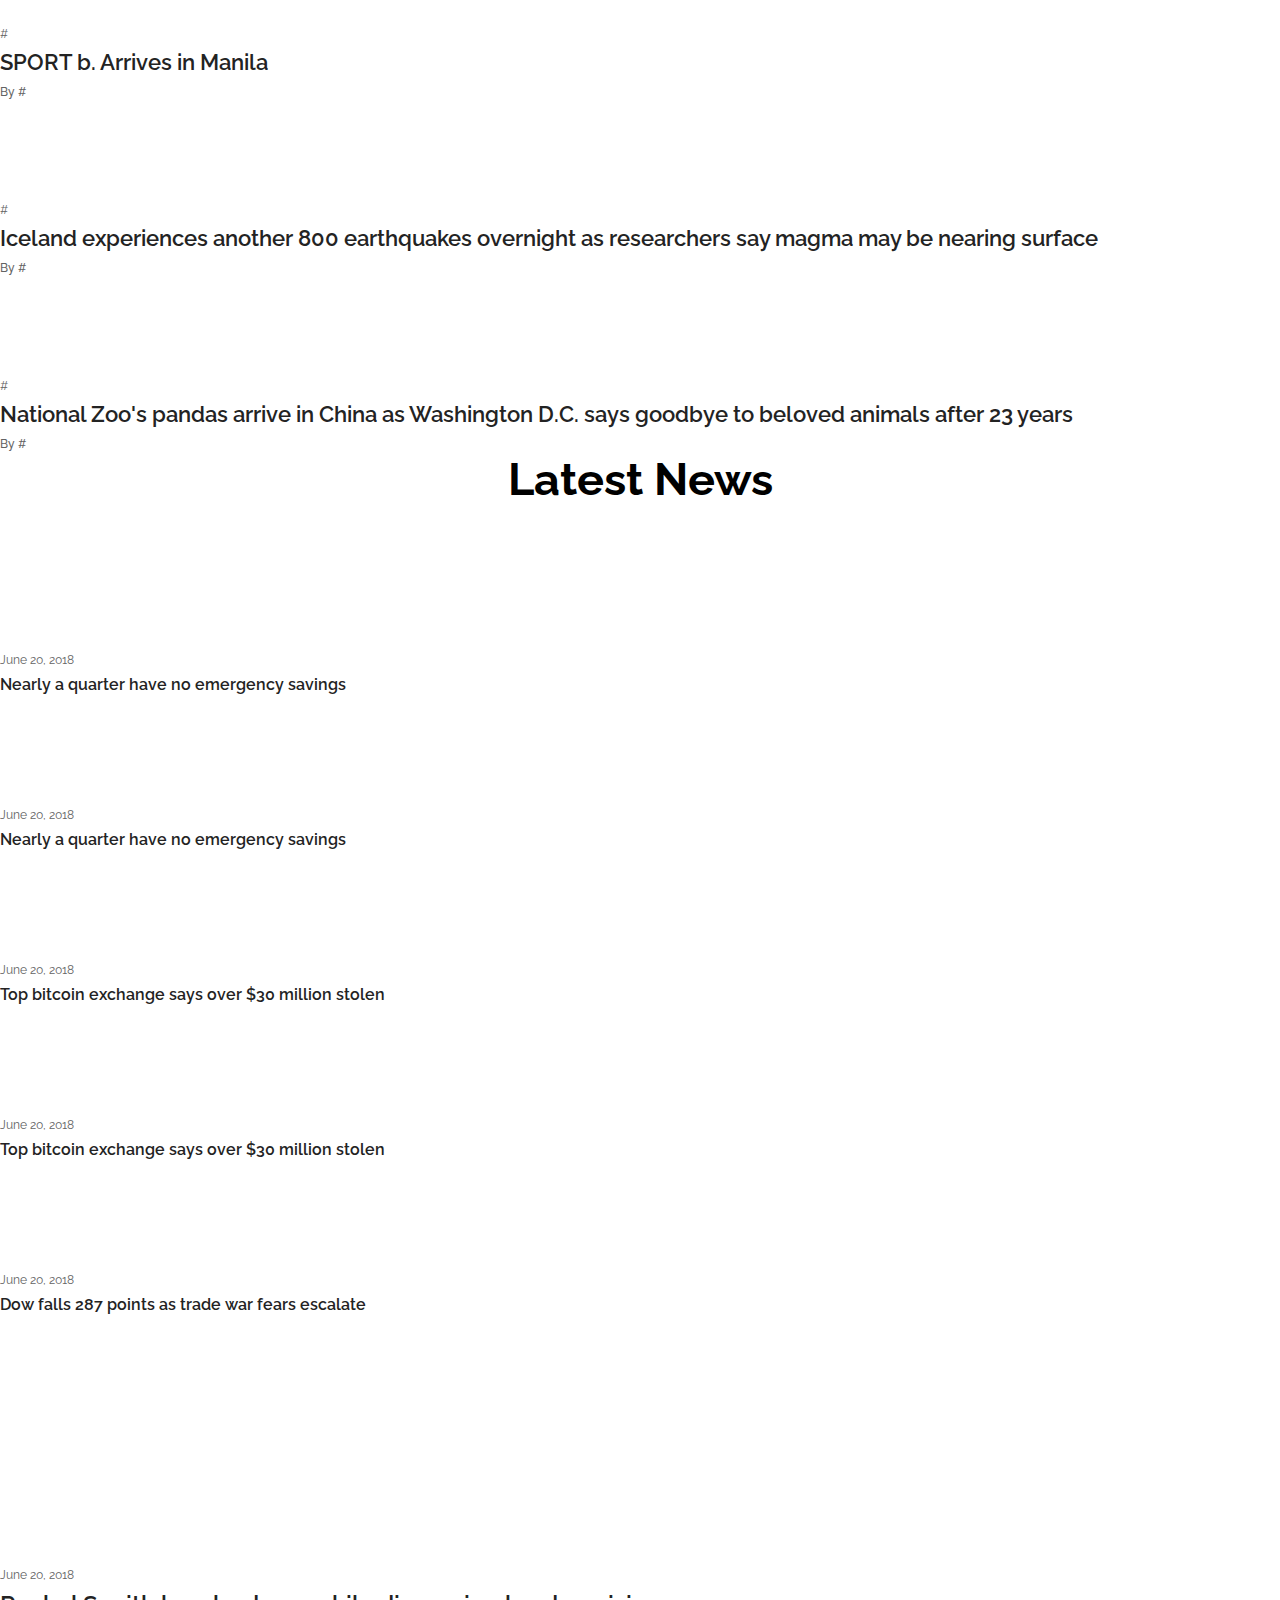
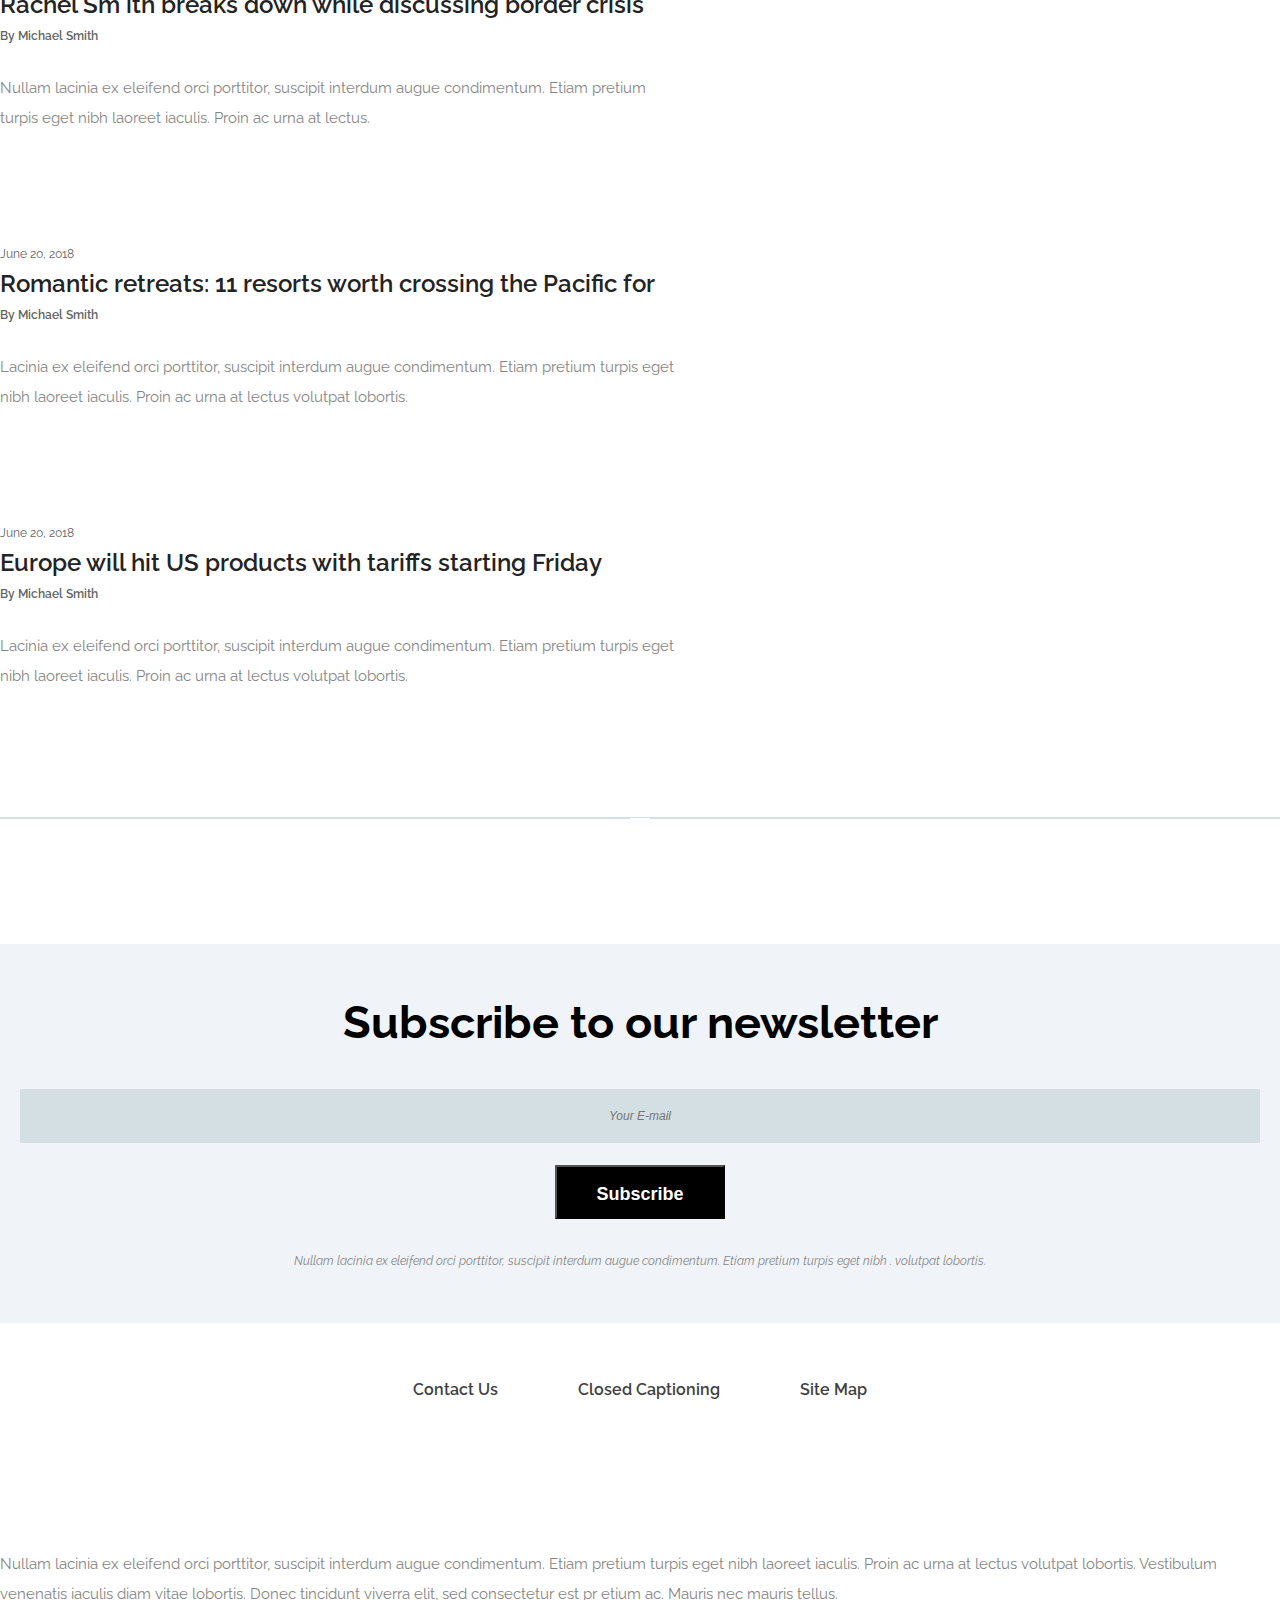
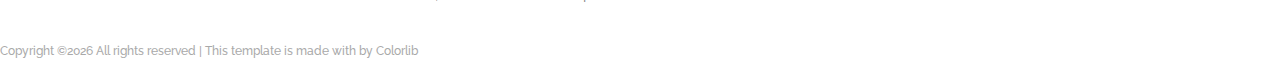
==== commit bbb76f94: "ads" ====
--- a/catagory.html
+++ b/catagory.html
@@ -40,7 +40,7 @@
                     <nav class="classy-navbar justify-content-between" id="newsboxNav">
 
                         <!-- Nav brand -->
-                        <a href="index.html" class="nav-brand"><img src="img/core-img/logo.png" alt=""></a>
+                        <a href="index.html" class="nav-brand"><img src="img/core-img/logo.svg" width="300" height=" 300" alt=""></a>
 
                         <!-- Navbar Toggler -->
                         <div class="classy-navbar-toggler">
@@ -58,18 +58,15 @@
                             <!-- Nav Start -->
                             <div class="classynav">
                                 <ul>
-                                    <li><a href="index.html">Home</a></li>
-                                    <li><a href="#">Local News</a></li>     
-                                    <li><a href="#">International News</a></li>                                                                         
-                                    <li><a href="#">Lifestyle</a></li>
+                                    <li><a href="catagory.html">Top News</a></li>
+                                    <li><a href="Local-News.html">Local News</a></li>     
+                                    <li><a href="International-News.html">International News</a></li>                                                                         
                                     <li><a href="entertainmentlegit.html.html">Entertainment</a></li>
+                                    <li><a href="#">Editorial</a></li>     
                                     <li><a href="contact.html">Contact Us</a></li>
-                                    <li><a href="single-post1.html" style="background-color: #000000; color: azure";>Login</a></li>
+                                    <li><a href="signin.html" style="background-color: #000000; color: azure";>Login</a></li>
                                 </ul>
                             </div>
-                                
-                            <!-- Nav End -->
-
                         </div>
                     </nav>
                 </div>
@@ -107,13 +104,11 @@
     <div class="catagory-featured-post bg-overlay clearfix" style="background-image: url(img/bg-img/23.jpg)">
         <div class="container-fluid h-100">
             <div class="row h-100 align-items-center">
-                <div class="col-12 col-lg-9">
+                <div class="col-12 col-lg-8">
                     <!-- Post Content -->
                     <div class="post-content">
-                        <p class="tag"><span>Entertainment</span></p>
-                        <a href="#" class="post-title">Top 10 <br>Summer Festivals</a>
-                        <p>Nullam lacinia ex eleifend orci porttitor, suscipit interdum augue condimentum. Etiam pretium turpis eget nibh laoreet iaculis. Proin ac urna at lectus volutpat lobortis. Vestibulum venenatis iaculis diam vitae lobortis. Donec tincidunt viverra elit, sed consectetur est pr etium ac. Mauris nec mauris tellus. </p>
-                        <span class="post-date">June 20, 2018</span>
+                        <a href="#" class="post-title">Top News</a>
+                        <p>Take a dive into the week's most buzzworthy stories with our top news picks. We've rounded up the juiciest bits from various fields to give you a snapshot of what's been going down. Get the lowdown on the latest happenings and stay tuned with our carefully chosen highlights.</p>
                     </div>
                 </div>
             </div>
@@ -128,19 +123,6 @@
                 <!-- Intro News Tabs Area -->
                 <div class="col-12 col-lg-8">
                     <div class="intro-news-tab">
-
-                        <!-- Intro News Filter -->
-                        <div class="intro-news-filter d-flex justify-content-between">
-                            <h6>All the news</h6>
-                            <nav>
-                                <div class="nav nav-tabs" id="nav-tab" role="tablist">
-                                    <a class="nav-item nav-link active" id="nav1" data-toggle="tab" href="#nav-1" role="tab" aria-controls="nav-1" aria-selected="true">Latest</a>
-                                    <a class="nav-item nav-link" id="nav2" data-toggle="tab" href="#nav-2" role="tab" aria-controls="nav-2" aria-selected="false">Popular</a>
-                                    <a class="nav-item nav-link" id="nav3" data-toggle="tab" href="#nav-3" role="tab" aria-controls="nav-3" aria-selected="false">International</a>
-                                    <a class="nav-item nav-link" id="nav4" data-toggle="tab" href="#nav-4" role="tab" aria-controls="nav-4" aria-selected="false">Local</a>
-                                </div>
-                            </nav>
-                        </div>
 
                         <div class="tab-content" id="nav-tabContent">
                             <div class="tab-pane fade show active" id="nav-1" role="tabpanel" aria-labelledby="nav1">
@@ -155,10 +137,10 @@
 
                                             <!-- Blog Content -->
                                             <div class="blog-content">
-                                                <span class="post-date">June 20, 2018</span>
-                                                <a href="#" class="post-title">Elon Musk: Tesla worker admitted to sabotage</a>
-                                                <a href="#" class="post-author mb-30">By Michael Smith</a>
-                                                <p>Nullam lacinia ex eleifend orci porttitor, suscipit interdum augue condimentum. Etiam pretium turpis eget nibh laoreet iaculis. Proin ac urna at lectus volutpat lobortis. Vestibulum venenatis iaculis diam vitae lobortis. Donec tincidunt viverra elit, sed consectetur est pr etium ac. Mauris nec mauris tellus. </p>
+                                                <span class="post-date">#</span>
+                                                <a href="#" class="post-title">UAAP: Adamson stuns NU to keep Final Four bid alive</a>
+                                                <a href="#" class="post-author mb-30">By #</a>
+                                                <p>Adamson University is still in Final Four contention after toppling National University, 68-62, in the UAAP Season 86 men's basketball tournament at the Mall of Asia Arena on Wednesday.</p>
                                             </div>
                                         </div>
                                     </div>
@@ -173,9 +155,9 @@
 
                                             <!-- Blog Content -->
                                             <div class="blog-content">
-                                                <span class="post-date">June 20, 2018</span>
-                                                <a href="#" class="post-title">Elon Musk: Tesla worker admitted to sabotage</a>
-                                                <a href="#" class="post-author">By Michael Smith</a>
+                                                <span class="post-date">#</span>
+                                                <a href="#" class="post-title">Passenger Releases New Version of “Let Her Go” Featuring Ed Sheeran</a>
+                                                <a href="#" class="post-author">By #</a>
                                             </div>
                                         </div>
                                     </div>
@@ -190,9 +172,9 @@
 
                                             <!-- Blog Content -->
                                             <div class="blog-content">
-                                                <span class="post-date">June 20, 2018</span>
-                                                <a href="#" class="post-title">Rachel Sm ith breaks down while discussing border crisis</a>
-                                                <a href="#" class="post-author">By Michael Smith</a>
+                                                <span class="post-date">#</span>
+                                                <a href="#" class="post-title">SPORT b. Arrives in Manila</a>
+                                                <a href="#" class="post-author">By #</a>
                                             </div>
                                         </div>
                                     </div>
@@ -207,9 +189,9 @@
 
                                             <!-- Blog Content -->
                                             <div class="blog-content">
-                                                <span class="post-date">June 20, 2018</span>
-                                                <a href="#" class="post-title">Elon Musk: Tesla worker admitted to sabotage</a>
-                                                <a href="#" class="post-author">By Michael Smith</a>
+                                                <span class="post-date">#</span>
+                                                <a href="#" class="post-title">Iceland experiences another 800 earthquakes overnight as researchers say magma may be nearing surface</a>
+                                                <a href="#" class="post-author">By #</a>
                                             </div>
                                         </div>
                                     </div>
@@ -224,288 +206,14 @@
 
                                             <!-- Blog Content -->
                                             <div class="blog-content">
-                                                <span class="post-date">June 20, 2018</span>
-                                                <a href="#" class="post-title">Rachel Sm ith breaks down while discussing border crisis</a>
-                                                <a href="#" class="post-author">By Michael Smith</a>
+                                                <span class="post-date">#</span>
+                                                <a href="#" class="post-title">National Zoo's pandas arrive in China as Washington D.C. says goodbye to beloved animals after 23 years</a>
+                                                <a href="#" class="post-author">By #</a>
                                             </div>
                                         </div>
                                     </div>
                                 </div>
                             </div>
-
-                            <div class="tab-pane fade" id="nav-2" role="tabpanel" aria-labelledby="nav2">
-                                <div class="row">
-                                    <!-- Single News Area -->
-                                    <div class="col-12">
-                                        <div class="single-blog-post style-2 mb-5">
-                                            <!-- Blog Thumbnail -->
-                                            <div class="blog-thumbnail">
-                                                <a href="#"><img src="img/bg-img/25.jpg" alt=""></a>
-                                            </div>
-
-                                            <!-- Blog Content -->
-                                            <div class="blog-content">
-                                                <span class="post-date">June 20, 2018</span>
-                                                <a href="#" class="post-title">Elon Musk: Tesla worker admitted to sabotage</a>
-                                                <a href="#" class="post-author mb-30">By Michael Smith</a>
-                                                <p>Nullam lacinia ex eleifend orci porttitor, suscipit interdum augue condimentum. Etiam pretium turpis eget nibh laoreet iaculis. Proin ac urna at lectus volutpat lobortis. Vestibulum venenatis iaculis diam vitae lobortis. Donec tincidunt viverra elit, sed consectetur est pr etium ac. Mauris nec mauris tellus. </p>
-                                            </div>
-                                        </div>
-                                    </div>
-
-                                    <!-- Single News Area -->
-                                    <div class="col-12 col-sm-6">
-                                        <div class="single-blog-post style-2 mb-5">
-                                            <!-- Blog Thumbnail -->
-                                            <div class="blog-thumbnail">
-                                                <a href="#"><img src="img/bg-img/14.jpg" alt=""></a>
-                                            </div>
-
-                                            <!-- Blog Content -->
-                                            <div class="blog-content">
-                                                <span class="post-date">June 20, 2018</span>
-                                                <a href="#" class="post-title">Elon Musk: Tesla worker admitted to sabotage</a>
-                                                <a href="#" class="post-author">By Michael Smith</a>
-                                            </div>
-                                        </div>
-                                    </div>
-
-                                    <!-- Single News Area -->
-                                    <div class="col-12 col-sm-6">
-                                        <div class="single-blog-post style-2 mb-5">
-                                            <!-- Blog Thumbnail -->
-                                            <div class="blog-thumbnail">
-                                                <a href="#"><img src="img/bg-img/15.jpg" alt=""></a>
-                                            </div>
-
-                                            <!-- Blog Content -->
-                                            <div class="blog-content">
-                                                <span class="post-date">June 20, 2018</span>
-                                                <a href="#" class="post-title">Rachel Sm ith breaks down while discussing border crisis</a>
-                                                <a href="#" class="post-author">By Michael Smith</a>
-                                            </div>
-                                        </div>
-                                    </div>
-
-                                    <!-- Single News Area -->
-                                    <div class="col-12 col-sm-6">
-                                        <div class="single-blog-post style-2 mb-5">
-                                            <!-- Blog Thumbnail -->
-                                            <div class="blog-thumbnail">
-                                                <a href="#"><img src="img/bg-img/4.jpg" alt=""></a>
-                                            </div>
-
-                                            <!-- Blog Content -->
-                                            <div class="blog-content">
-                                                <span class="post-date">June 20, 2018</span>
-                                                <a href="#" class="post-title">Elon Musk: Tesla worker admitted to sabotage</a>
-                                                <a href="#" class="post-author">By Michael Smith</a>
-                                            </div>
-                                        </div>
-                                    </div>
-
-                                    <!-- Single News Area -->
-                                    <div class="col-12 col-sm-6">
-                                        <div class="single-blog-post style-2 mb-5">
-                                            <!-- Blog Thumbnail -->
-                                            <div class="blog-thumbnail">
-                                                <a href="#"><img src="img/bg-img/5.jpg" alt=""></a>
-                                            </div>
-
-                                            <!-- Blog Content -->
-                                            <div class="blog-content">
-                                                <span class="post-date">June 20, 2018</span>
-                                                <a href="#" class="post-title">Rachel Sm ith breaks down while discussing border crisis</a>
-                                                <a href="#" class="post-author">By Michael Smith</a>
-                                            </div>
-                                        </div>
-                                    </div>
-                                </div>
-                            </div>
-
-                            <div class="tab-pane fade" id="nav-3" role="tabpanel" aria-labelledby="nav3">
-                                <div class="row">
-                                    <!-- Single News Area -->
-                                    <div class="col-12">
-                                        <div class="single-blog-post style-2 mb-5">
-                                            <!-- Blog Thumbnail -->
-                                            <div class="blog-thumbnail">
-                                                <a href="#"><img src="img/bg-img/26.jpg" alt=""></a>
-                                            </div>
-
-                                            <!-- Blog Content -->
-                                            <div class="blog-content">
-                                                <span class="post-date">June 20, 2018</span>
-                                                <a href="#" class="post-title">Elon Musk: Tesla worker admitted to sabotage</a>
-                                                <a href="#" class="post-author mb-30">By Michael Smith</a>
-                                                <p>Nullam lacinia ex eleifend orci porttitor, suscipit interdum augue condimentum. Etiam pretium turpis eget nibh laoreet iaculis. Proin ac urna at lectus volutpat lobortis. Vestibulum venenatis iaculis diam vitae lobortis. Donec tincidunt viverra elit, sed consectetur est pr etium ac. Mauris nec mauris tellus. </p>
-                                            </div>
-                                        </div>
-                                    </div>
-
-                                    <!-- Single News Area -->
-                                    <div class="col-12 col-sm-6">
-                                        <div class="single-blog-post style-2 mb-5">
-                                            <!-- Blog Thumbnail -->
-                                            <div class="blog-thumbnail">
-                                                <a href="#"><img src="img/bg-img/14.jpg" alt=""></a>
-                                            </div>
-
-                                            <!-- Blog Content -->
-                                            <div class="blog-content">
-                                                <span class="post-date">June 20, 2018</span>
-                                                <a href="#" class="post-title">Elon Musk: Tesla worker admitted to sabotage</a>
-                                                <a href="#" class="post-author">By Michael Smith</a>
-                                            </div>
-                                        </div>
-                                    </div>
-
-                                    <!-- Single News Area -->
-                                    <div class="col-12 col-sm-6">
-                                        <div class="single-blog-post style-2 mb-5">
-                                            <!-- Blog Thumbnail -->
-                                            <div class="blog-thumbnail">
-                                                <a href="#"><img src="img/bg-img/15.jpg" alt=""></a>
-                                            </div>
-
-                                            <!-- Blog Content -->
-                                            <div class="blog-content">
-                                                <span class="post-date">June 20, 2018</span>
-                                                <a href="#" class="post-title">Rachel Sm ith breaks down while discussing border crisis</a>
-                                                <a href="#" class="post-author">By Michael Smith</a>
-                                            </div>
-                                        </div>
-                                    </div>
-
-                                    <!-- Single News Area -->
-                                    <div class="col-12 col-sm-6">
-                                        <div class="single-blog-post style-2 mb-5">
-                                            <!-- Blog Thumbnail -->
-                                            <div class="blog-thumbnail">
-                                                <a href="#"><img src="img/bg-img/4.jpg" alt=""></a>
-                                            </div>
-
-                                            <!-- Blog Content -->
-                                            <div class="blog-content">
-                                                <span class="post-date">June 20, 2018</span>
-                                                <a href="#" class="post-title">Elon Musk: Tesla worker admitted to sabotage</a>
-                                                <a href="#" class="post-author">By Michael Smith</a>
-                                            </div>
-                                        </div>
-                                    </div>
-
-                                    <!-- Single News Area -->
-                                    <div class="col-12 col-sm-6">
-                                        <div class="single-blog-post style-2 mb-5">
-                                            <!-- Blog Thumbnail -->
-                                            <div class="blog-thumbnail">
-                                                <a href="#"><img src="img/bg-img/5.jpg" alt=""></a>
-                                            </div>
-
-                                            <!-- Blog Content -->
-                                            <div class="blog-content">
-                                                <span class="post-date">June 20, 2018</span>
-                                                <a href="#" class="post-title">Rachel Sm ith breaks down while discussing border crisis</a>
-                                                <a href="#" class="post-author">By Michael Smith</a>
-                                            </div>
-                                        </div>
-                                    </div>
-                                </div>
-                            </div>
-
-                            <div class="tab-pane fade" id="nav-4" role="tabpanel" aria-labelledby="nav4">
-                                <div class="row">
-                                    <!-- Single News Area -->
-                                    <div class="col-12">
-                                        <div class="single-blog-post style-2 mb-5">
-                                            <!-- Blog Thumbnail -->
-                                            <div class="blog-thumbnail">
-                                                <a href="#"><img src="img/bg-img/27.jpg" alt=""></a>
-                                            </div>
-
-                                            <!-- Blog Content -->
-                                            <div class="blog-content">
-                                                <span class="post-date">June 20, 2018</span>
-                                                <a href="#" class="post-title">Elon Musk: Tesla worker admitted to sabotage</a>
-                                                <a href="#" class="post-author mb-30">By Michael Smith</a>
-                                                <p>Nullam lacinia ex eleifend orci porttitor, suscipit interdum augue condimentum. Etiam pretium turpis eget nibh laoreet iaculis. Proin ac urna at lectus volutpat lobortis. Vestibulum venenatis iaculis diam vitae lobortis. Donec tincidunt viverra elit, sed consectetur est pr etium ac. Mauris nec mauris tellus. </p>
-                                            </div>
-                                        </div>
-                                    </div>
-
-                                    <!-- Single News Area -->
-                                    <div class="col-12 col-sm-6">
-                                        <div class="single-blog-post style-2 mb-5">
-                                            <!-- Blog Thumbnail -->
-                                            <div class="blog-thumbnail">
-                                                <a href="#"><img src="img/bg-img/14.jpg" alt=""></a>
-                                            </div>
-
-                                            <!-- Blog Content -->
-                                            <div class="blog-content">
-                                                <span class="post-date">June 20, 2018</span>
-                                                <a href="#" class="post-title">Elon Musk: Tesla worker admitted to sabotage</a>
-                                                <a href="#" class="post-author">By Michael Smith</a>
-                                            </div>
-                                        </div>
-                                    </div>
-
-                                    <!-- Single News Area -->
-                                    <div class="col-12 col-sm-6">
-                                        <div class="single-blog-post style-2 mb-5">
-                                            <!-- Blog Thumbnail -->
-                                            <div class="blog-thumbnail">
-                                                <a href="#"><img src="img/bg-img/15.jpg" alt=""></a>
-                                            </div>
-
-                                            <!-- Blog Content -->
-                                            <div class="blog-content">
-                                                <span class="post-date">June 20, 2018</span>
-                                                <a href="#" class="post-title">Rachel Sm ith breaks down while discussing border crisis</a>
-                                                <a href="#" class="post-author">By Michael Smith</a>
-                                            </div>
-                                        </div>
-                                    </div>
-
-                                    <!-- Single News Area -->
-                                    <div class="col-12 col-sm-6">
-                                        <div class="single-blog-post style-2 mb-5">
-                                            <!-- Blog Thumbnail -->
-                                            <div class="blog-thumbnail">
-                                                <a href="#"><img src="img/bg-img/4.jpg" alt=""></a>
-                                            </div>
-
-                                            <!-- Blog Content -->
-                                            <div class="blog-content">
-                                                <span class="post-date">June 20, 2018</span>
-                                                <a href="#" class="post-title">Elon Musk: Tesla worker admitted to sabotage</a>
-                                                <a href="#" class="post-author">By Michael Smith</a>
-                                            </div>
-                                        </div>
-                                    </div>
-
-                                    <!-- Single News Area -->
-                                    <div class="col-12 col-sm-6">
-                                        <div class="single-blog-post style-2 mb-5">
-                                            <!-- Blog Thumbnail -->
-                                            <div class="blog-thumbnail">
-                                                <a href="#"><img src="img/bg-img/5.jpg" alt=""></a>
-                                            </div>
-
-                                            <!-- Blog Content -->
-                                            <div class="blog-content">
-                                                <span class="post-date">June 20, 2018</span>
-                                                <a href="#" class="post-title">Rachel Sm ith breaks down while discussing border crisis</a>
-                                                <a href="#" class="post-author">By Michael Smith</a>
-                                            </div>
-                                        </div>
-                                    </div>
-                                </div>
-                            </div>
-                        </div>
-                    </div>
-                </div>
-
                 <!-- Sidebar Widget -->
                 <div class="col-12 col-sm-9 col-md-6 col-lg-4">
                     <div class="sidebar-area">
@@ -653,55 +361,6 @@
                     </div>
 
                 </div>
-
-                <div class="col-12 col-md-4 col-lg-3">
-
-                    <!-- Single News Area -->
-                    <div class="single-blog-post style-6 mb-30">
-                        <!-- Blog Thumbnail -->
-                        <div class="blog-thumbnail">
-                            <a href="#"><img src="img/bg-img/11.jpg" alt=""></a>
-                            <a href="#" class="video-btn"><i class="fa fa-play" aria-hidden="true"></i></a>
-                        </div>
-
-                        <!-- Blog Content -->
-                        <div class="blog-content">
-                            <span class="post-date">June 20, 2018</span>
-                            <p class="post-title">Viral Video</p>
-                        </div>
-                    </div>
-
-                    <!-- Single News Area -->
-                    <div class="single-blog-post style-6 mb-30">
-                        <!-- Blog Thumbnail -->
-                        <div class="blog-thumbnail">
-                            <a href="#"><img src="img/bg-img/12.jpg" alt=""></a>
-                            <a href="#" class="video-btn"><i class="fa fa-play" aria-hidden="true"></i></a>
-                        </div>
-
-                        <!-- Blog Content -->
-                        <div class="blog-content">
-                            <span class="post-date">June 20, 2018</span>
-                            <p class="post-title">Viral Video</p>
-                        </div>
-                    </div>
-
-                    <!-- Single News Area -->
-                    <div class="single-blog-post style-6 mb-30">
-                        <!-- Blog Thumbnail -->
-                        <div class="blog-thumbnail">
-                            <a href="#"><img src="img/bg-img/13.jpg" alt=""></a>
-                            <a href="#" class="video-btn"><i class="fa fa-play" aria-hidden="true"></i></a>
-                        </div>
-
-                        <!-- Blog Content -->
-                        <div class="blog-content">
-                            <span class="post-date">June 20, 2018</span>
-                            <p class="post-title">Viral Video</p>
-                        </div>
-                    </div>
-                    
-                </div>
             </div>
         </div>
     </div>
@@ -711,7 +370,7 @@
     <footer class="footer-area">
         <!-- Footer Logo -->
         <div class="footer-logo mb-100">
-            <a href="index.html"><img src="img/core-img/logo.png" alt=""></a>
+            <a href="index.html"><img src="img/core-img/logo.svg" alt=""></a>
         </div>
 
 <!-- Newsletter Widget -->
@@ -742,8 +401,6 @@
                             <a href="#" data-toggle="tooltip" data-placement="top" title="pinterest"><i class="fa fa-pinterest" aria-hidden="true"></i></a>
                             <a href="#" data-toggle="tooltip" data-placement="top" title="facebook"><i class="fa fa-facebook" aria-hidden="true"></i></a>
                             <a href="#" data-toggle="tooltip" data-placement="top" title="twitter"><i class="fa fa-twitter" aria-hidden="true"></i></a>
-                            <a href="#" data-toggle="tooltip" data-placement="top" title="dribbble"><i class="fa fa-dribbble" aria-hidden="true"></i></a>
-                            <a href="#" data-toggle="tooltip" data-placement="top" title="behance"><i class="fa fa-behance" aria-hidden="true"></i></a>
                             <a href="#" data-toggle="tooltip" data-placement="top" title="linkedin"><i class="fa fa-linkedin" aria-hidden="true"></i></a>
                         </div>
 
@@ -774,4 +431,4 @@
     <script src="js/active.js"></script>
 </body>
 
-</html>
+</html>--- a/style.css
+++ b/style.css
@@ -1026,7 +1026,9 @@
     color: #ffffff;
     font-size: 72px;
     line-height: 1.1;
-    margin-bottom: 15px; }
+    margin-bottom: 15px;
+    cursor: default;
+   }
     @media only screen and (min-width: 992px) and (max-width: 1199px) {
       .catagory-featured-post .post-content a {
         font-size: 48px; } }
@@ -1037,7 +1039,7 @@
       .catagory-featured-post .post-content a {
         font-size: 24px; } }
     .catagory-featured-post .post-content a:hover, .catagory-featured-post .post-content a:focus {
-      color: #ef1b48; }
+      text-decoration: none; }
   .catagory-featured-post .post-content p {
     color: #ffffff;
     font-size: 15px; }
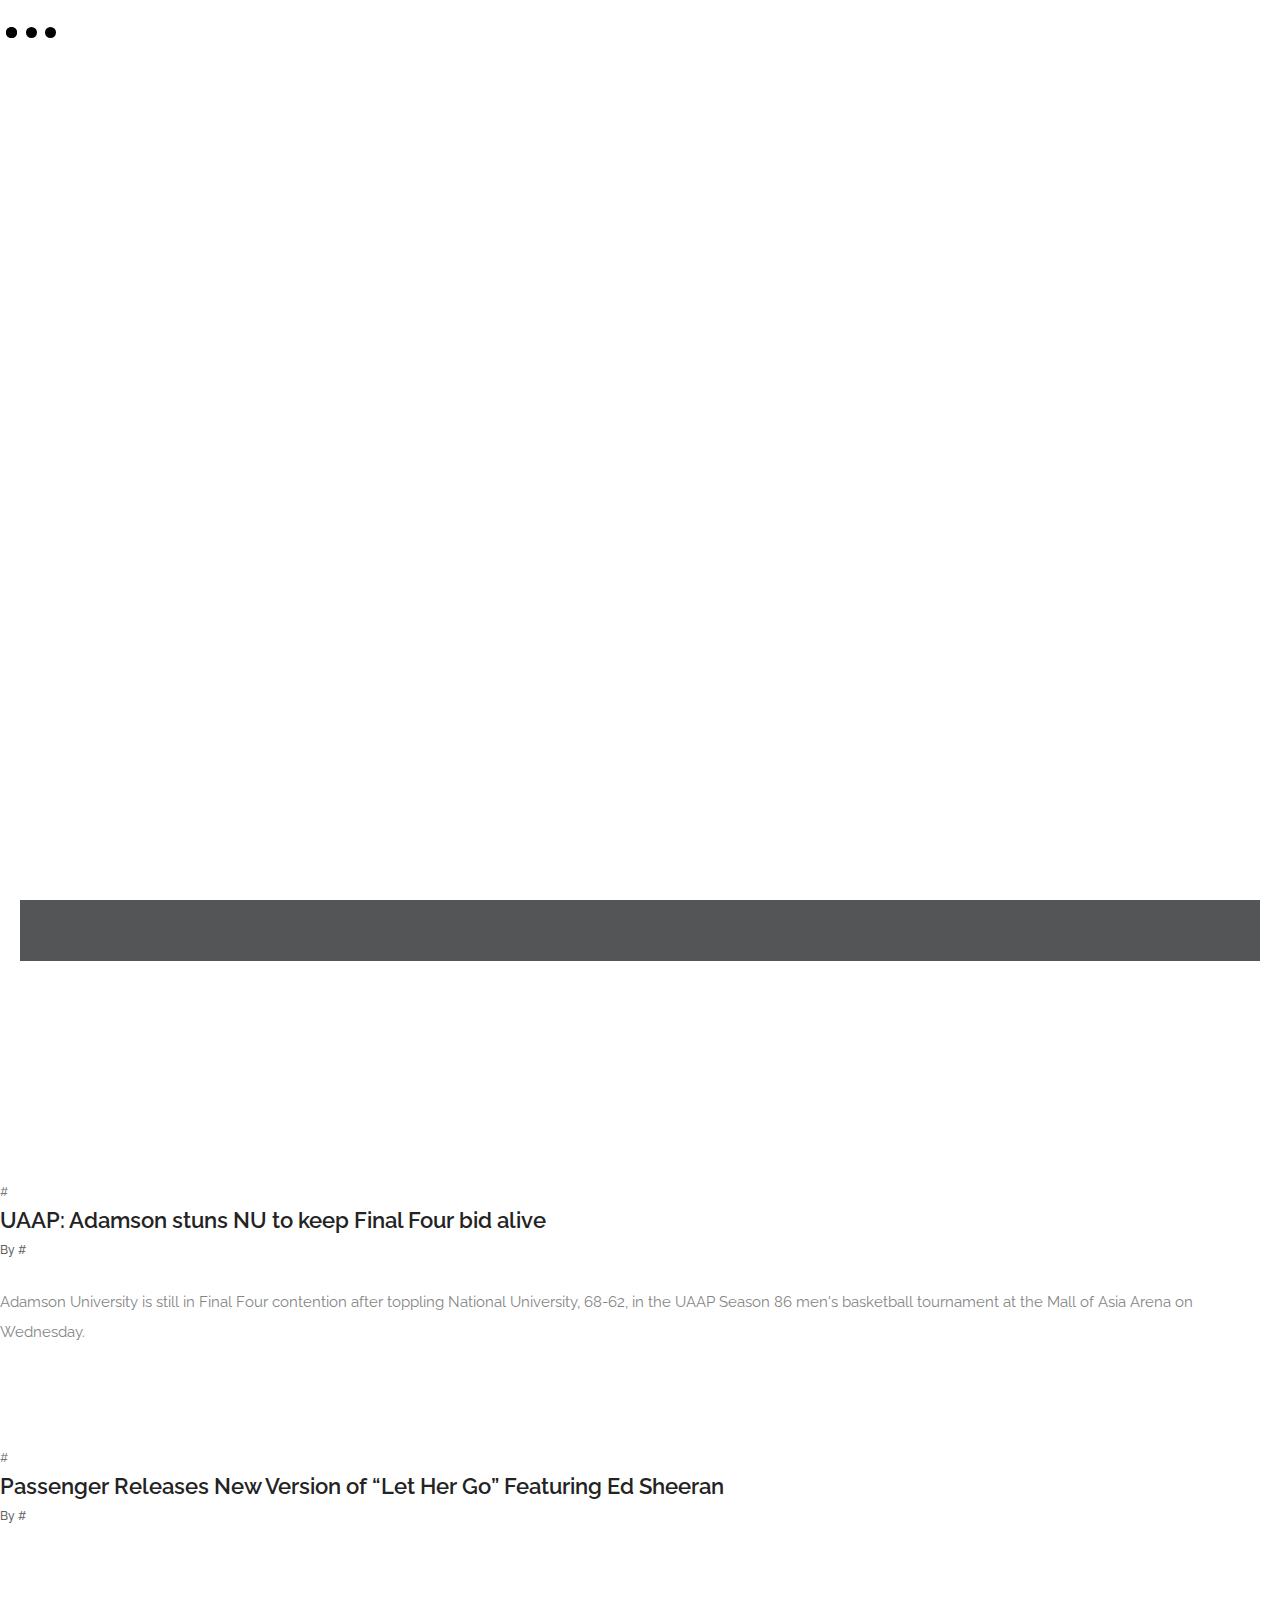
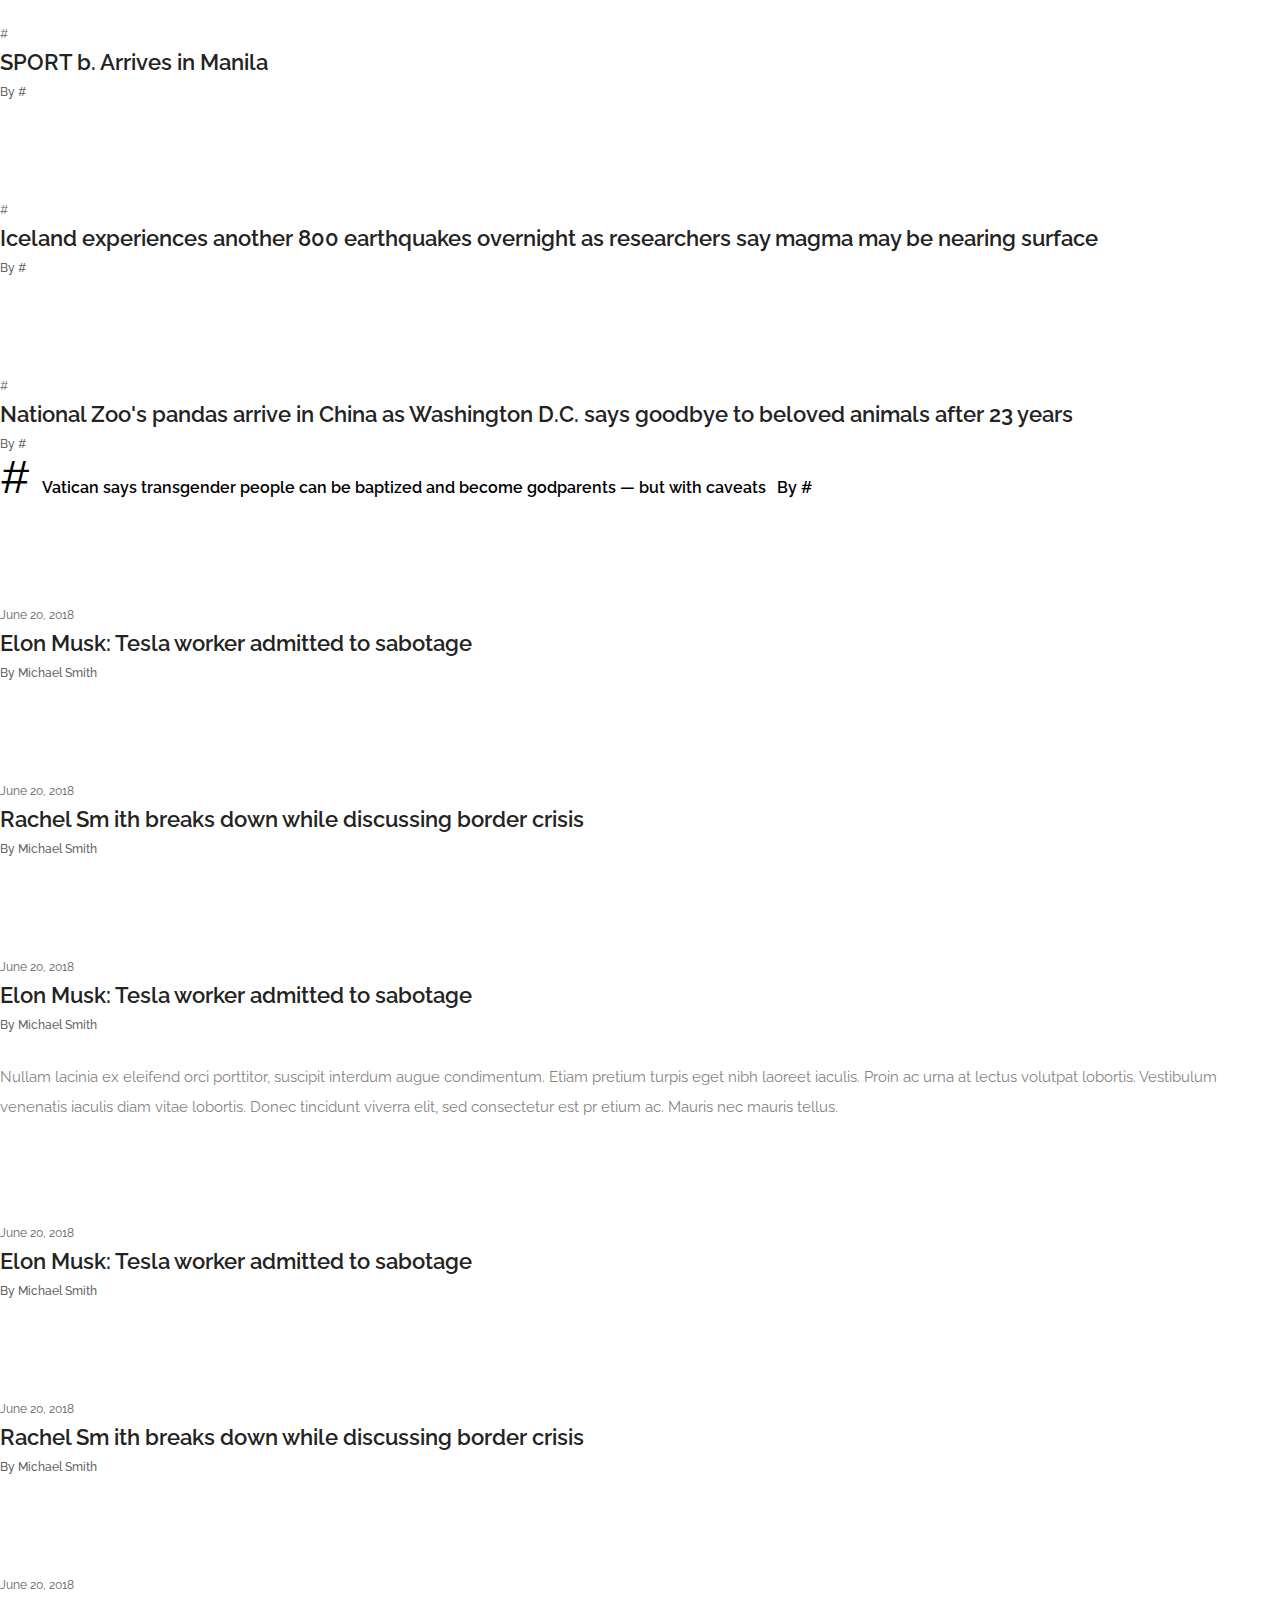
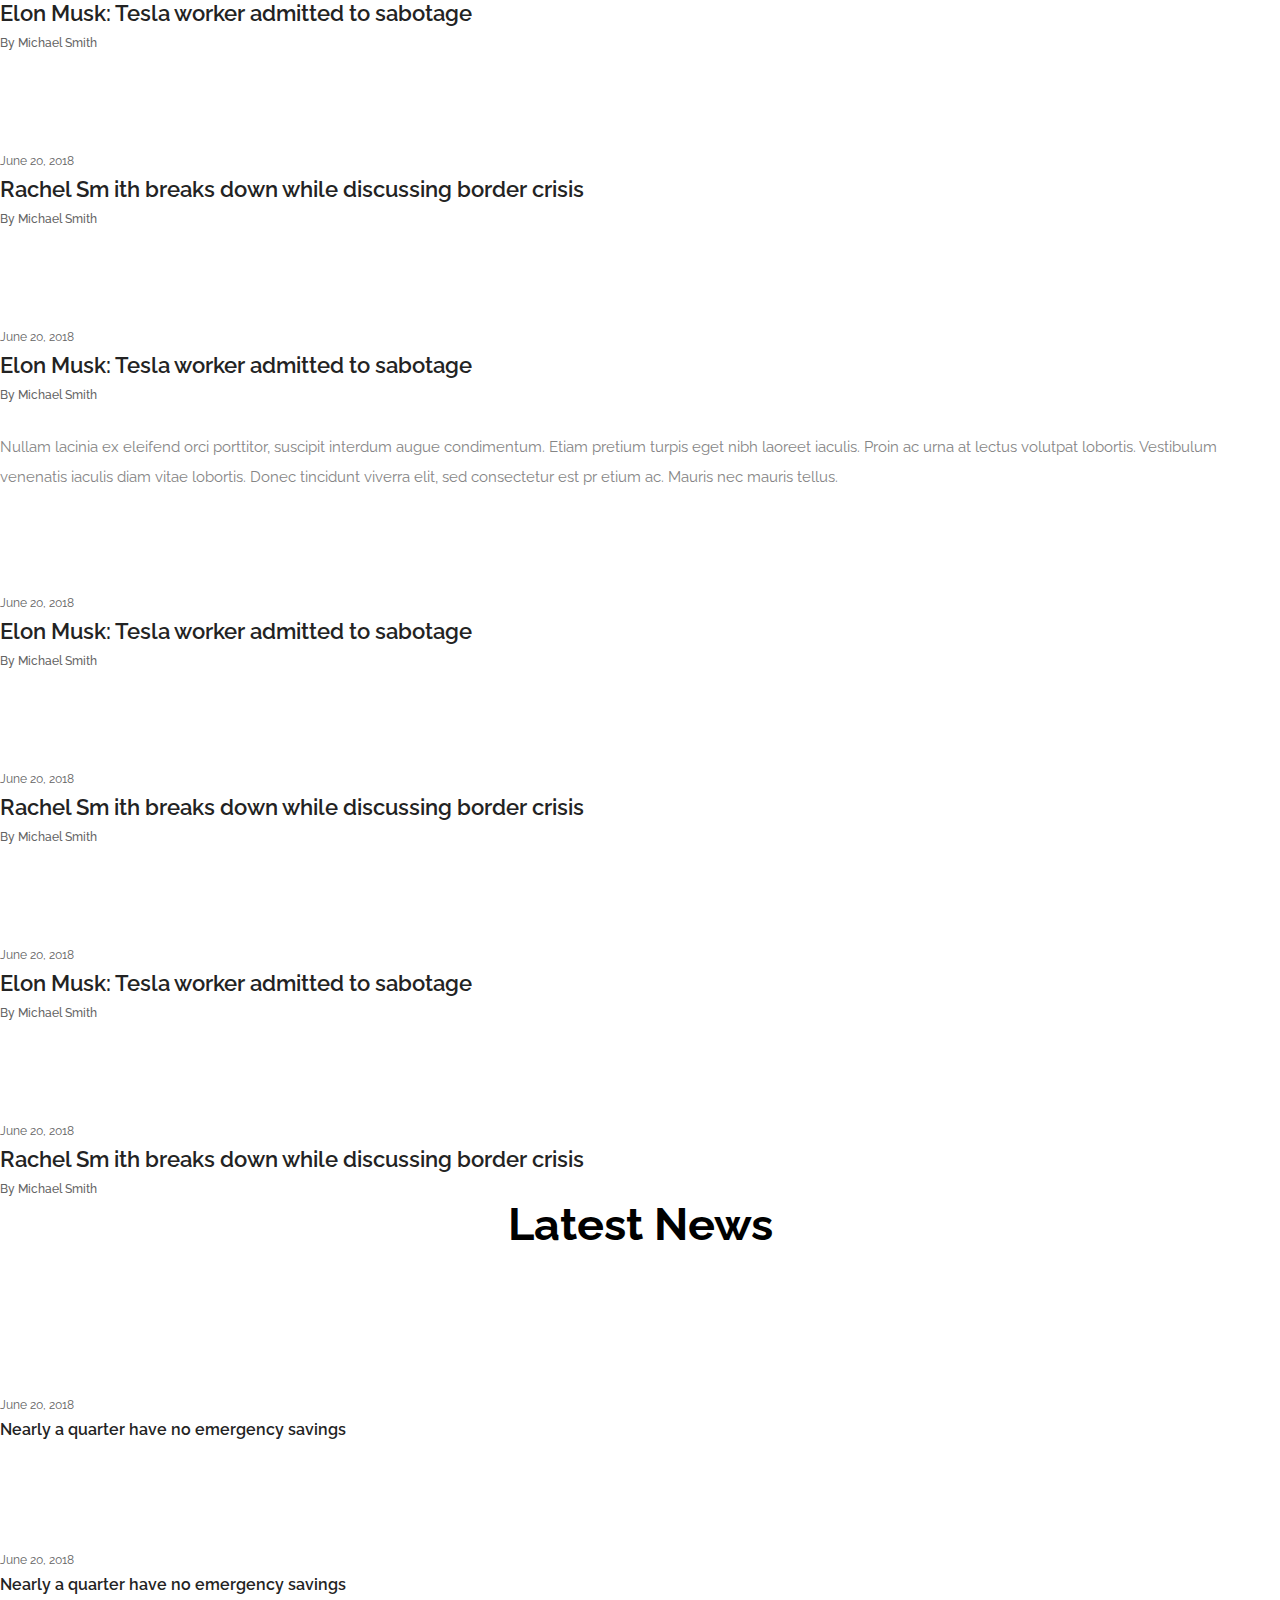
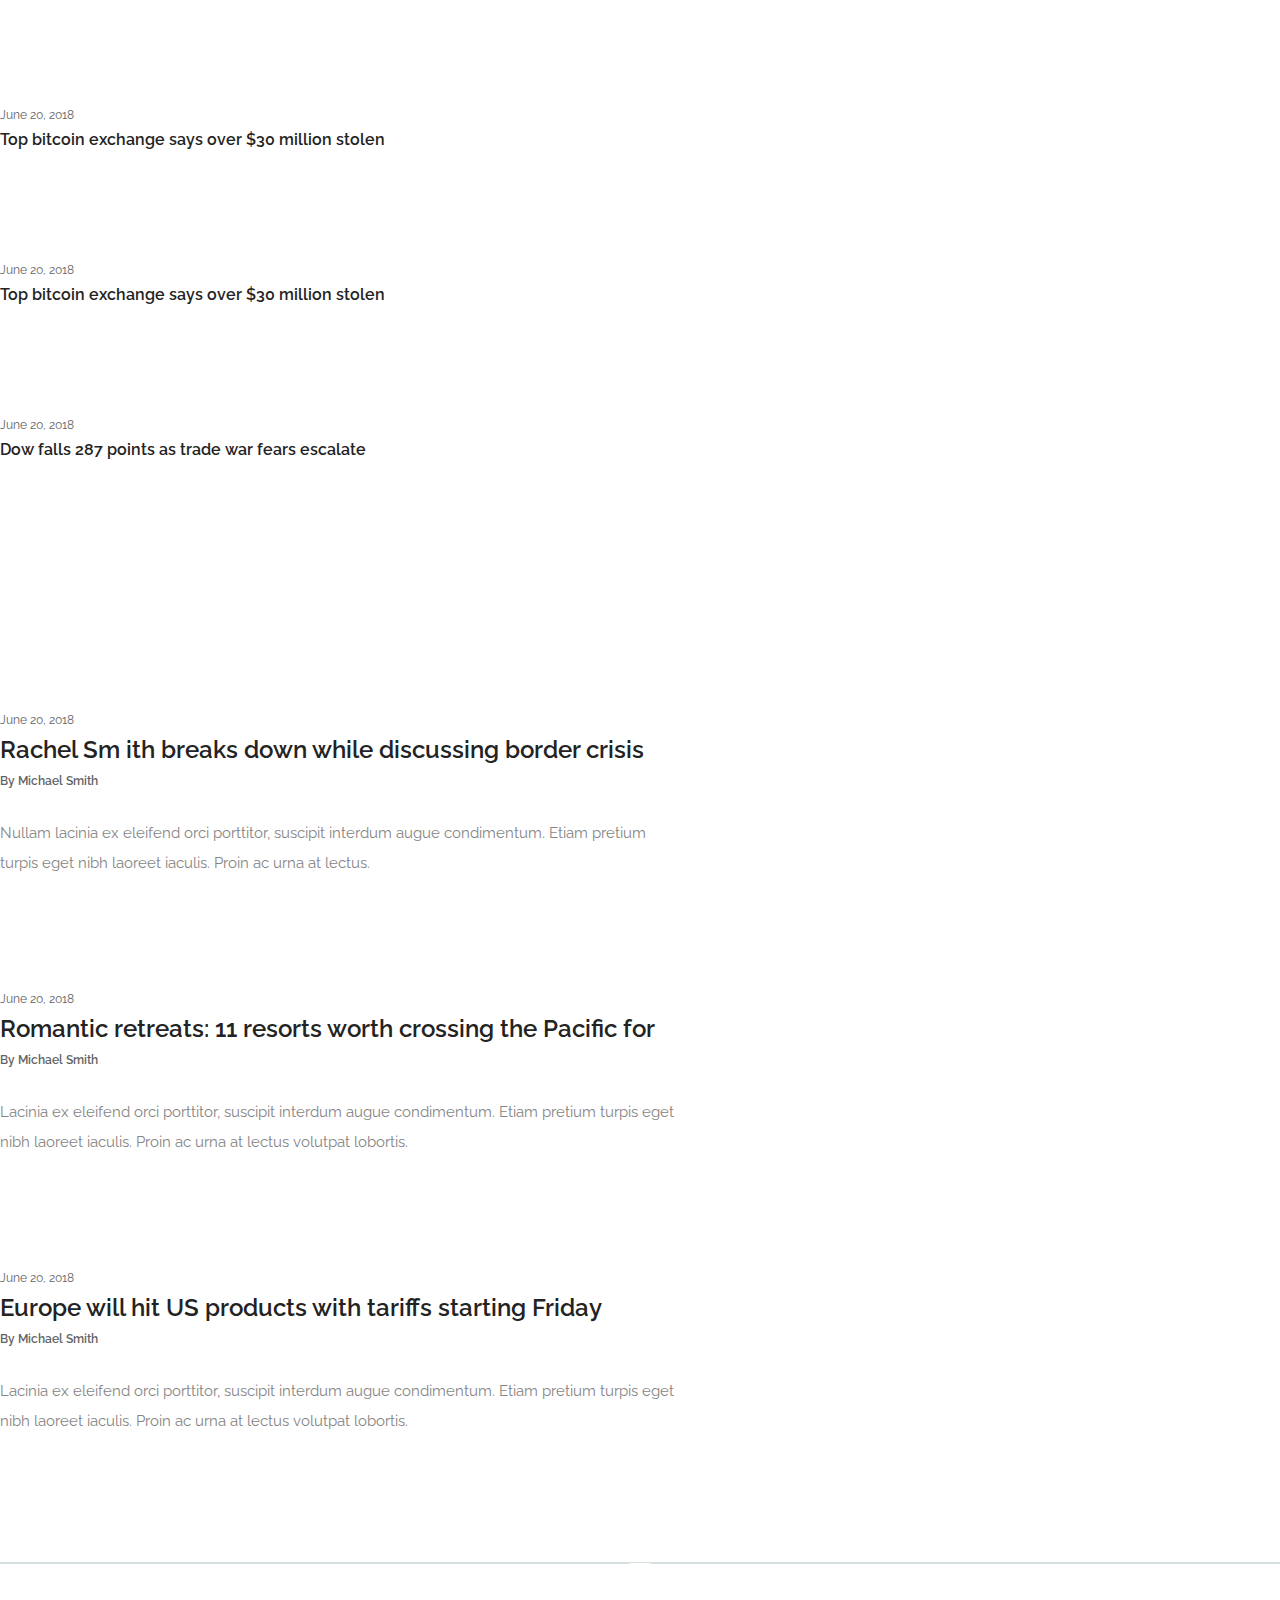
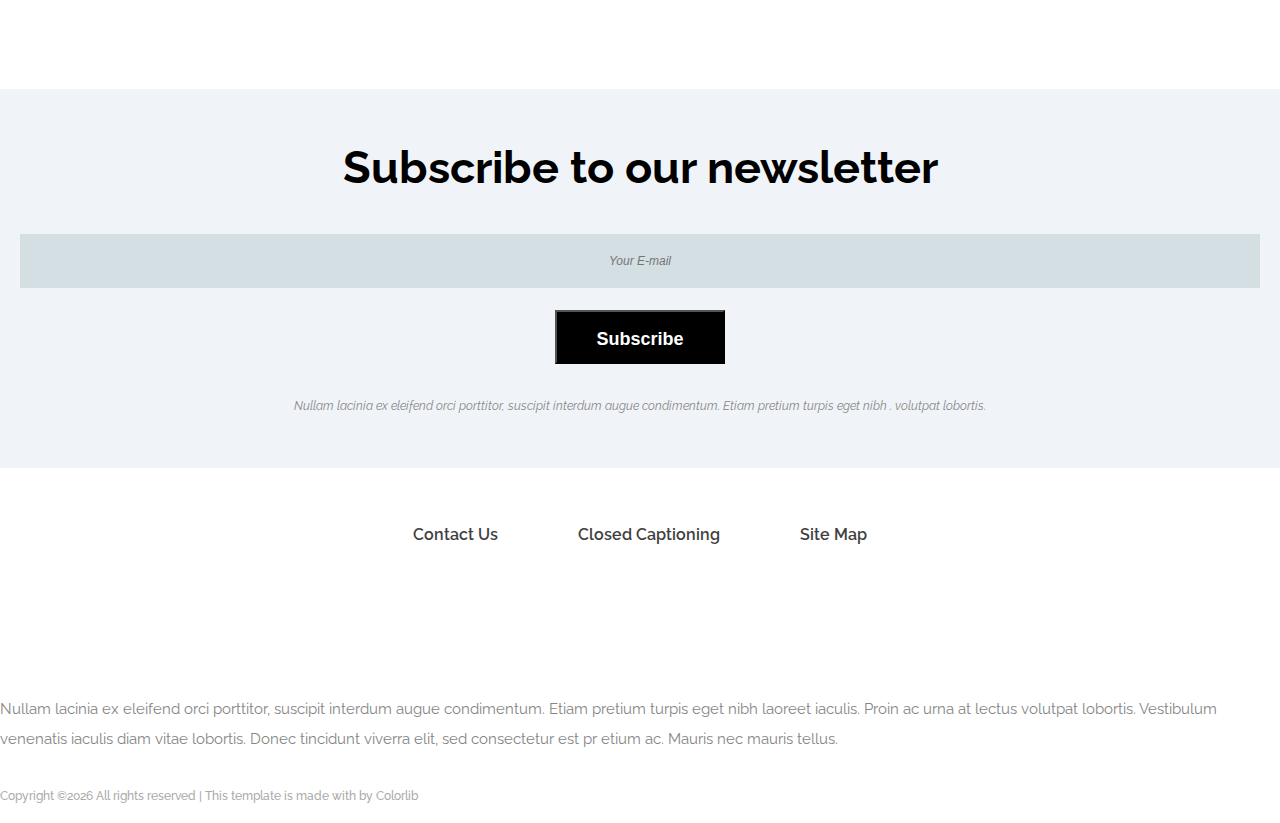
==== commit cd2eedeb: "asdf" ====
--- a/catagory.html
+++ b/catagory.html
@@ -214,6 +214,234 @@
                                     </div>
                                 </div>
                             </div>
+                            <!-- Blog Content -->
+                                            <div class="blog-content">
+                                                <span class="post-date">#</span>
+                                                <a href="#" class="post-title">Vatican says transgender people can be baptized and become godparents — but with caveats</a>
+                                                <a href="#" class="post-author">By #</a>
+                                            </div>
+                                        </div>
+                                    </div>
+
+                                    <!-- Single News Area -->
+                                    <div class="col-12 col-sm-6">
+                                        <div class="single-blog-post style-2 mb-5">
+                                            <!-- Blog Thumbnail -->
+                                            <div class="blog-thumbnail">
+                                                <a href="#"><img src="img/bg-img/4.jpg" alt=""></a>
+                                            </div>
+
+                                            <!-- Blog Content -->
+                                            <div class="blog-content">
+                                                <span class="post-date">June 20, 2018</span>
+                                                <a href="#" class="post-title">Elon Musk: Tesla worker admitted to sabotage</a>
+                                                <a href="#" class="post-author">By Michael Smith</a>
+                                            </div>
+                                        </div>
+                                    </div>
+
+                                    <!-- Single News Area -->
+                                    <div class="col-12 col-sm-6">
+                                        <div class="single-blog-post style-2 mb-5">
+                                            <!-- Blog Thumbnail -->
+                                            <div class="blog-thumbnail">
+                                                <a href="#"><img src="img/bg-img/5.jpg" alt=""></a>
+                                            </div>
+
+                                            <!-- Blog Content -->
+                                            <div class="blog-content">
+                                                <span class="post-date">June 20, 2018</span>
+                                                <a href="#" class="post-title">Rachel Sm ith breaks down while discussing border crisis</a>
+                                                <a href="#" class="post-author">By Michael Smith</a>
+                                            </div>
+                                        </div>
+                                    </div>
+                                </div>
+                            </div>
+
+                            <div class="tab-pane fade" id="nav-3" role="tabpanel" aria-labelledby="nav3">
+                                <div class="row">
+                                    <!-- Single News Area -->
+                                    <div class="col-12">
+                                        <div class="single-blog-post style-2 mb-5">
+                                            <!-- Blog Thumbnail -->
+                                            <div class="blog-thumbnail">
+                                                <a href="#"><img src="img/bg-img/26.jpg" alt=""></a>
+                                            </div>
+
+                                            <!-- Blog Content -->
+                                            <div class="blog-content">
+                                                <span class="post-date">June 20, 2018</span>
+                                                <a href="#" class="post-title">Elon Musk: Tesla worker admitted to sabotage</a>
+                                                <a href="#" class="post-author mb-30">By Michael Smith</a>
+                                                <p>Nullam lacinia ex eleifend orci porttitor, suscipit interdum augue condimentum. Etiam pretium turpis eget nibh laoreet iaculis. Proin ac urna at lectus volutpat lobortis. Vestibulum venenatis iaculis diam vitae lobortis. Donec tincidunt viverra elit, sed consectetur est pr etium ac. Mauris nec mauris tellus. </p>
+                                            </div>
+                                        </div>
+                                    </div>
+
+                                    <!-- Single News Area -->
+                                    <div class="col-12 col-sm-6">
+                                        <div class="single-blog-post style-2 mb-5">
+                                            <!-- Blog Thumbnail -->
+                                            <div class="blog-thumbnail">
+                                                <a href="#"><img src="img/bg-img/14.jpg" alt=""></a>
+                                            </div>
+
+                                            <!-- Blog Content -->
+                                            <div class="blog-content">
+                                                <span class="post-date">June 20, 2018</span>
+                                                <a href="#" class="post-title">Elon Musk: Tesla worker admitted to sabotage</a>
+                                                <a href="#" class="post-author">By Michael Smith</a>
+                                            </div>
+                                        </div>
+                                    </div>
+
+                                    <!-- Single News Area -->
+                                    <div class="col-12 col-sm-6">
+                                        <div class="single-blog-post style-2 mb-5">
+                                            <!-- Blog Thumbnail -->
+                                            <div class="blog-thumbnail">
+                                                <a href="#"><img src="img/bg-img/15.jpg" alt=""></a>
+                                            </div>
+
+                                            <!-- Blog Content -->
+                                            <div class="blog-content">
+                                                <span class="post-date">June 20, 2018</span>
+                                                <a href="#" class="post-title">Rachel Sm ith breaks down while discussing border crisis</a>
+                                                <a href="#" class="post-author">By Michael Smith</a>
+                                            </div>
+                                        </div>
+                                    </div>
+
+                                    <!-- Single News Area -->
+                                    <div class="col-12 col-sm-6">
+                                        <div class="single-blog-post style-2 mb-5">
+                                            <!-- Blog Thumbnail -->
+                                            <div class="blog-thumbnail">
+                                                <a href="#"><img src="img/bg-img/4.jpg" alt=""></a>
+                                            </div>
+
+                                            <!-- Blog Content -->
+                                            <div class="blog-content">
+                                                <span class="post-date">June 20, 2018</span>
+                                                <a href="#" class="post-title">Elon Musk: Tesla worker admitted to sabotage</a>
+                                                <a href="#" class="post-author">By Michael Smith</a>
+                                            </div>
+                                        </div>
+                                    </div>
+
+                                    <!-- Single News Area -->
+                                    <div class="col-12 col-sm-6">
+                                        <div class="single-blog-post style-2 mb-5">
+                                            <!-- Blog Thumbnail -->
+                                            <div class="blog-thumbnail">
+                                                <a href="#"><img src="img/bg-img/5.jpg" alt=""></a>
+                                            </div>
+
+                                            <!-- Blog Content -->
+                                            <div class="blog-content">
+                                                <span class="post-date">June 20, 2018</span>
+                                                <a href="#" class="post-title">Rachel Sm ith breaks down while discussing border crisis</a>
+                                                <a href="#" class="post-author">By Michael Smith</a>
+                                            </div>
+                                        </div>
+                                    </div>
+                                </div>
+                            </div>
+
+                            <div class="tab-pane fade" id="nav-4" role="tabpanel" aria-labelledby="nav4">
+                                <div class="row">
+                                    <!-- Single News Area -->
+                                    <div class="col-12">
+                                        <div class="single-blog-post style-2 mb-5">
+                                            <!-- Blog Thumbnail -->
+                                            <div class="blog-thumbnail">
+                                                <a href="#"><img src="img/bg-img/27.jpg" alt=""></a>
+                                            </div>
+
+                                            <!-- Blog Content -->
+                                            <div class="blog-content">
+                                                <span class="post-date">June 20, 2018</span>
+                                                <a href="#" class="post-title">Elon Musk: Tesla worker admitted to sabotage</a>
+                                                <a href="#" class="post-author mb-30">By Michael Smith</a>
+                                                <p>Nullam lacinia ex eleifend orci porttitor, suscipit interdum augue condimentum. Etiam pretium turpis eget nibh laoreet iaculis. Proin ac urna at lectus volutpat lobortis. Vestibulum venenatis iaculis diam vitae lobortis. Donec tincidunt viverra elit, sed consectetur est pr etium ac. Mauris nec mauris tellus. </p>
+                                            </div>
+                                        </div>
+                                    </div>
+
+                                    <!-- Single News Area -->
+                                    <div class="col-12 col-sm-6">
+                                        <div class="single-blog-post style-2 mb-5">
+                                            <!-- Blog Thumbnail -->
+                                            <div class="blog-thumbnail">
+                                                <a href="#"><img src="img/bg-img/14.jpg" alt=""></a>
+                                            </div>
+
+                                            <!-- Blog Content -->
+                                            <div class="blog-content">
+                                                <span class="post-date">June 20, 2018</span>
+                                                <a href="#" class="post-title">Elon Musk: Tesla worker admitted to sabotage</a>
+                                                <a href="#" class="post-author">By Michael Smith</a>
+                                            </div>
+                                        </div>
+                                    </div>
+
+                                    <!-- Single News Area -->
+                                    <div class="col-12 col-sm-6">
+                                        <div class="single-blog-post style-2 mb-5">
+                                            <!-- Blog Thumbnail -->
+                                            <div class="blog-thumbnail">
+                                                <a href="#"><img src="img/bg-img/15.jpg" alt=""></a>
+                                            </div>
+
+                                            <!-- Blog Content -->
+                                            <div class="blog-content">
+                                                <span class="post-date">June 20, 2018</span>
+                                                <a href="#" class="post-title">Rachel Sm ith breaks down while discussing border crisis</a>
+                                                <a href="#" class="post-author">By Michael Smith</a>
+                                            </div>
+                                        </div>
+                                    </div>
+
+                                    <!-- Single News Area -->
+                                    <div class="col-12 col-sm-6">
+                                        <div class="single-blog-post style-2 mb-5">
+                                            <!-- Blog Thumbnail -->
+                                            <div class="blog-thumbnail">
+                                                <a href="#"><img src="img/bg-img/4.jpg" alt=""></a>
+                                            </div>
+
+                                            <!-- Blog Content -->
+                                            <div class="blog-content">
+                                                <span class="post-date">June 20, 2018</span>
+                                                <a href="#" class="post-title">Elon Musk: Tesla worker admitted to sabotage</a>
+                                                <a href="#" class="post-author">By Michael Smith</a>
+                                            </div>
+                                        </div>
+                                    </div>
+
+                                    <!-- Single News Area -->
+                                    <div class="col-12 col-sm-6">
+                                        <div class="single-blog-post style-2 mb-5">
+                                            <!-- Blog Thumbnail -->
+                                            <div class="blog-thumbnail">
+                                                <a href="#"><img src="img/bg-img/5.jpg" alt=""></a>
+                                            </div>
+
+                                            <!-- Blog Content -->
+                                            <div class="blog-content">
+                                                <span class="post-date">June 20, 2018</span>
+                                                <a href="#" class="post-title">Rachel Sm ith breaks down while discussing border crisis</a>
+                                                <a href="#" class="post-author">By Michael Smith</a>
+                                            </div>
+                                        </div>
+                                    </div>
+                                </div>
+                            </div>
+                        </div>
+                    </div>
+                </div>
+
                 <!-- Sidebar Widget -->
                 <div class="col-12 col-sm-9 col-md-6 col-lg-4">
                     <div class="sidebar-area">
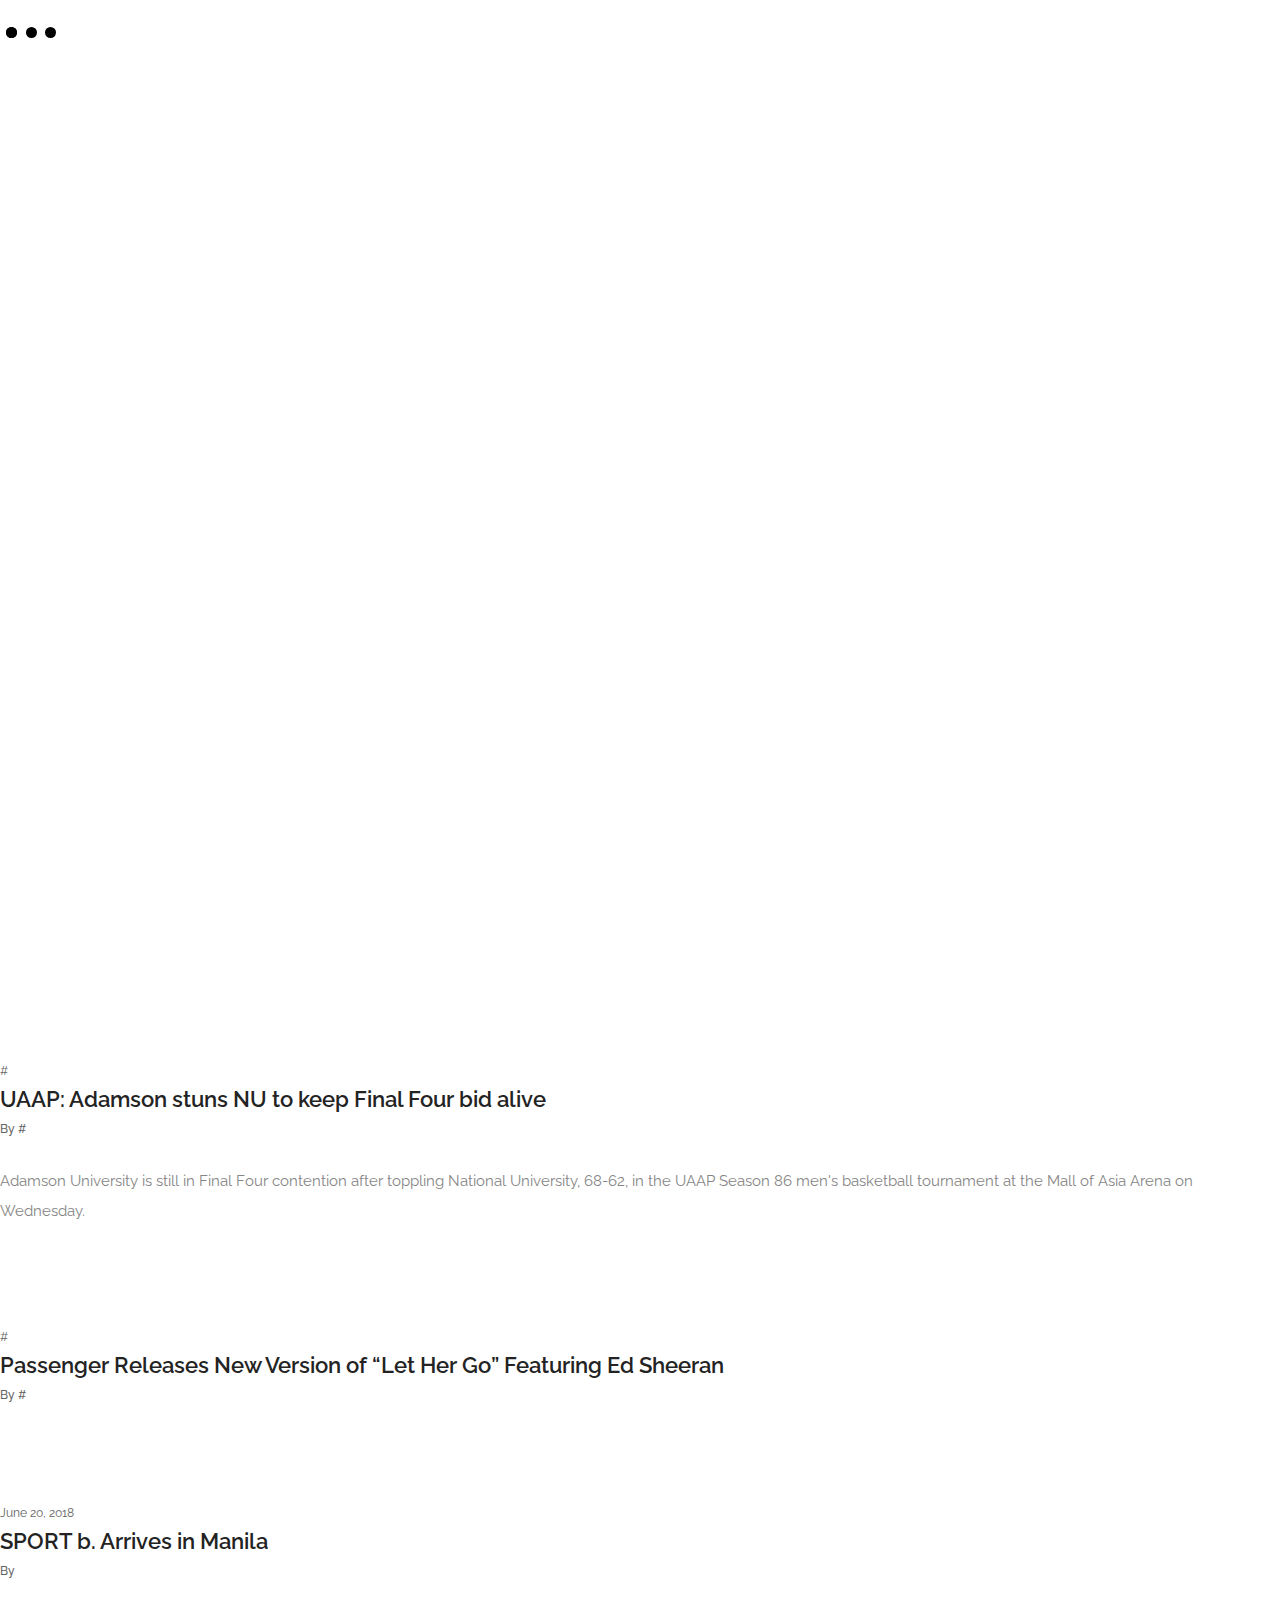
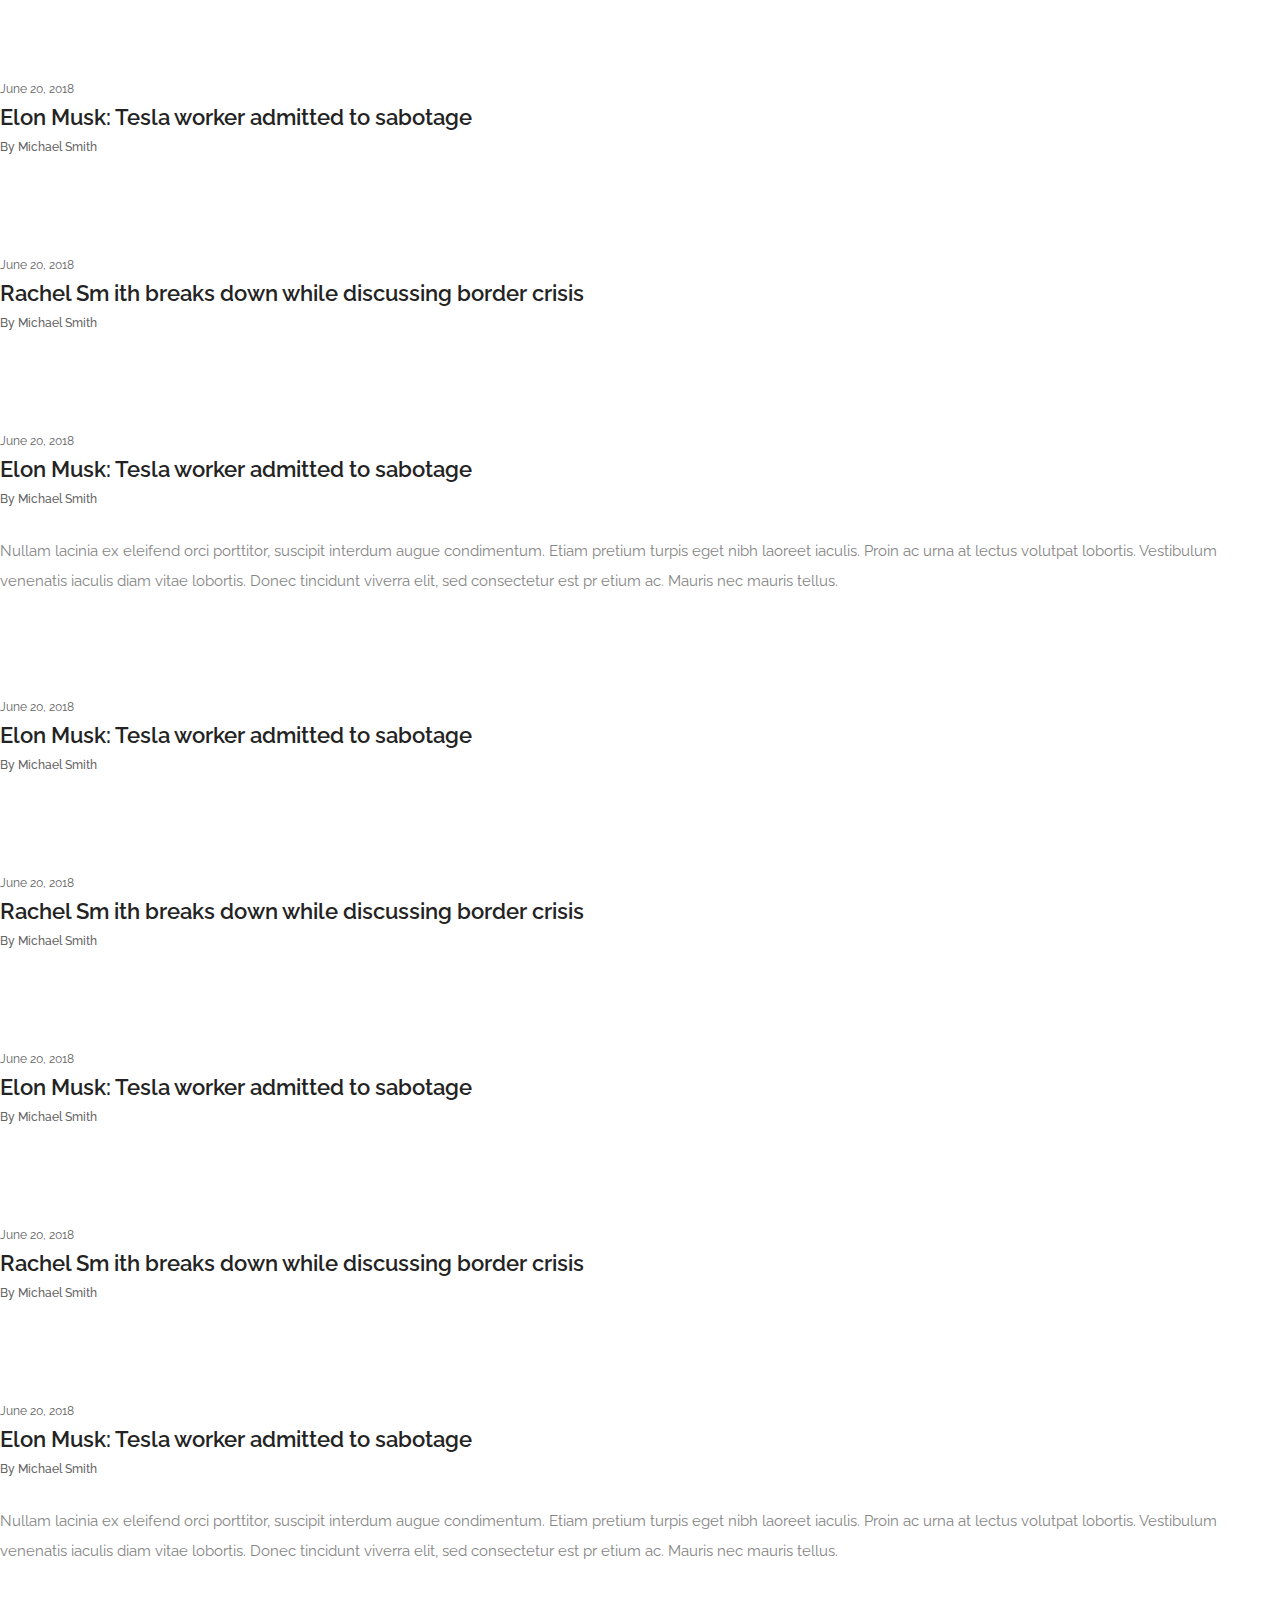
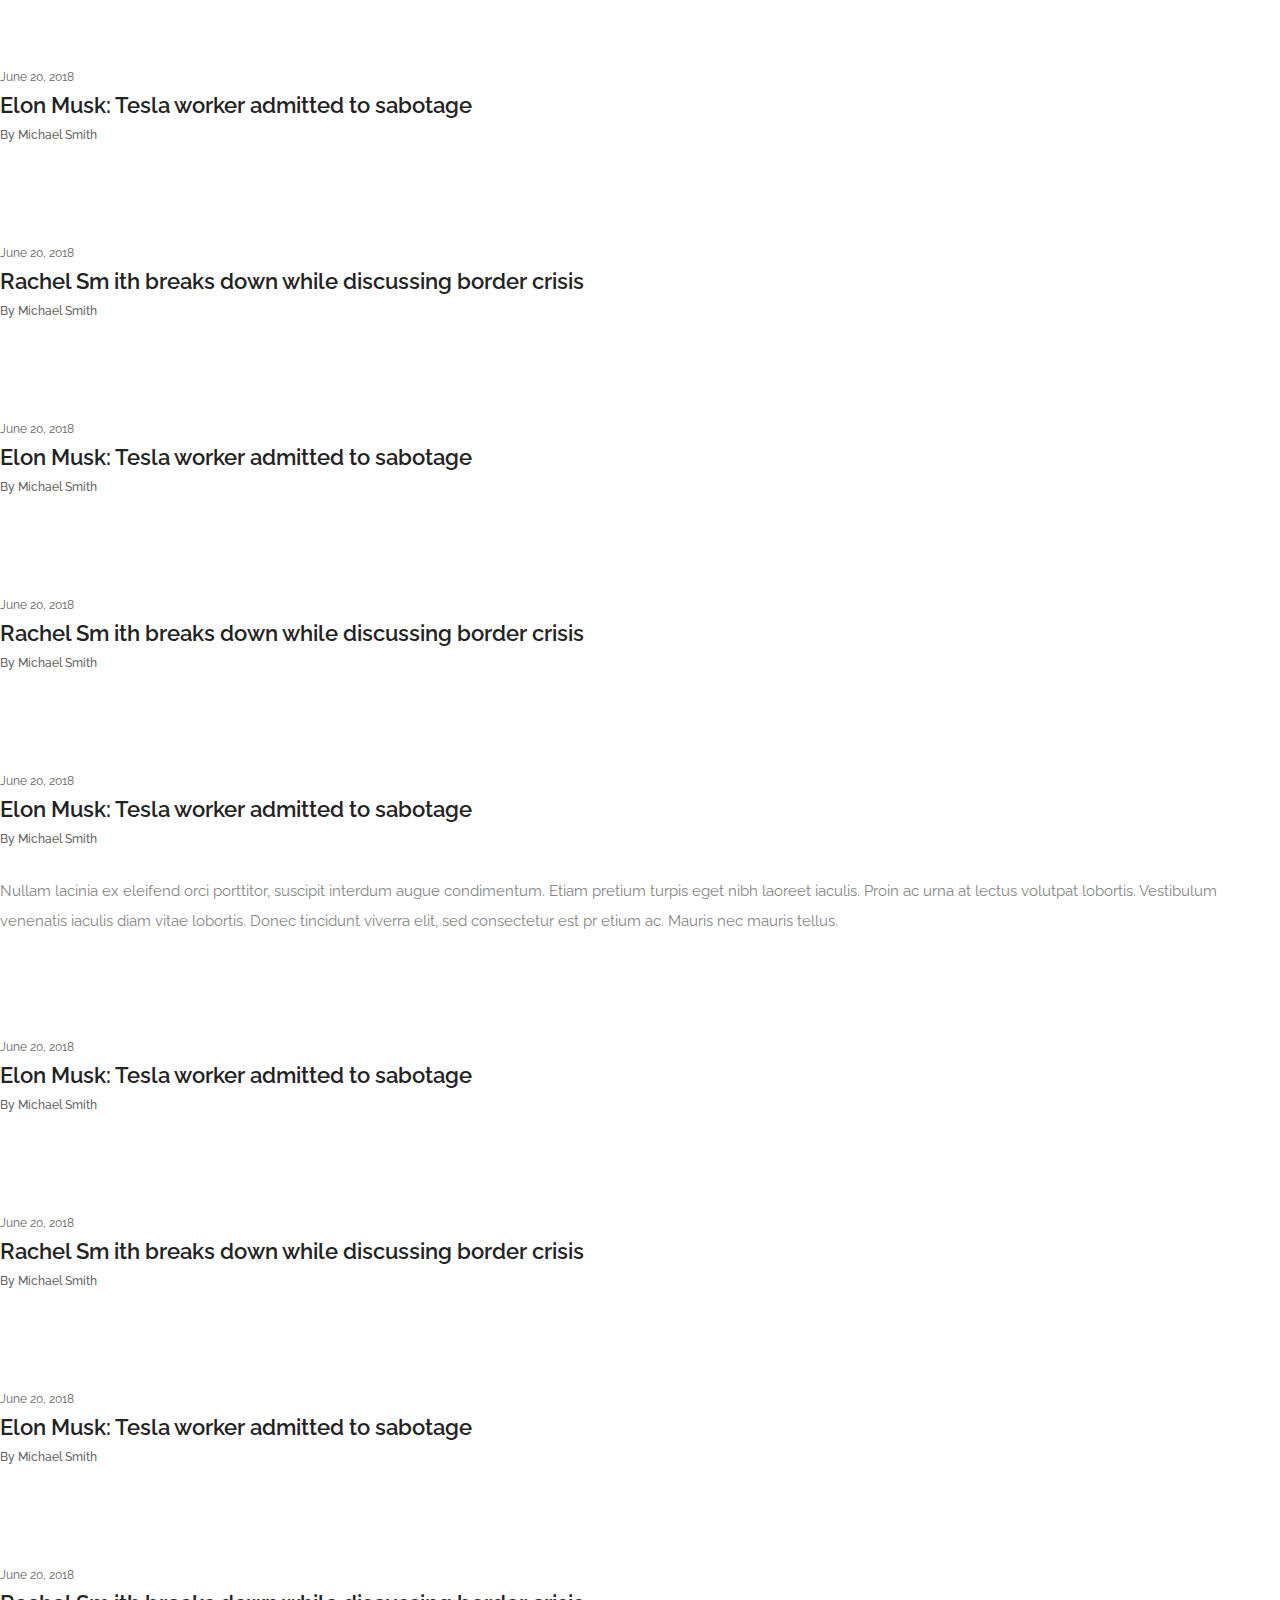
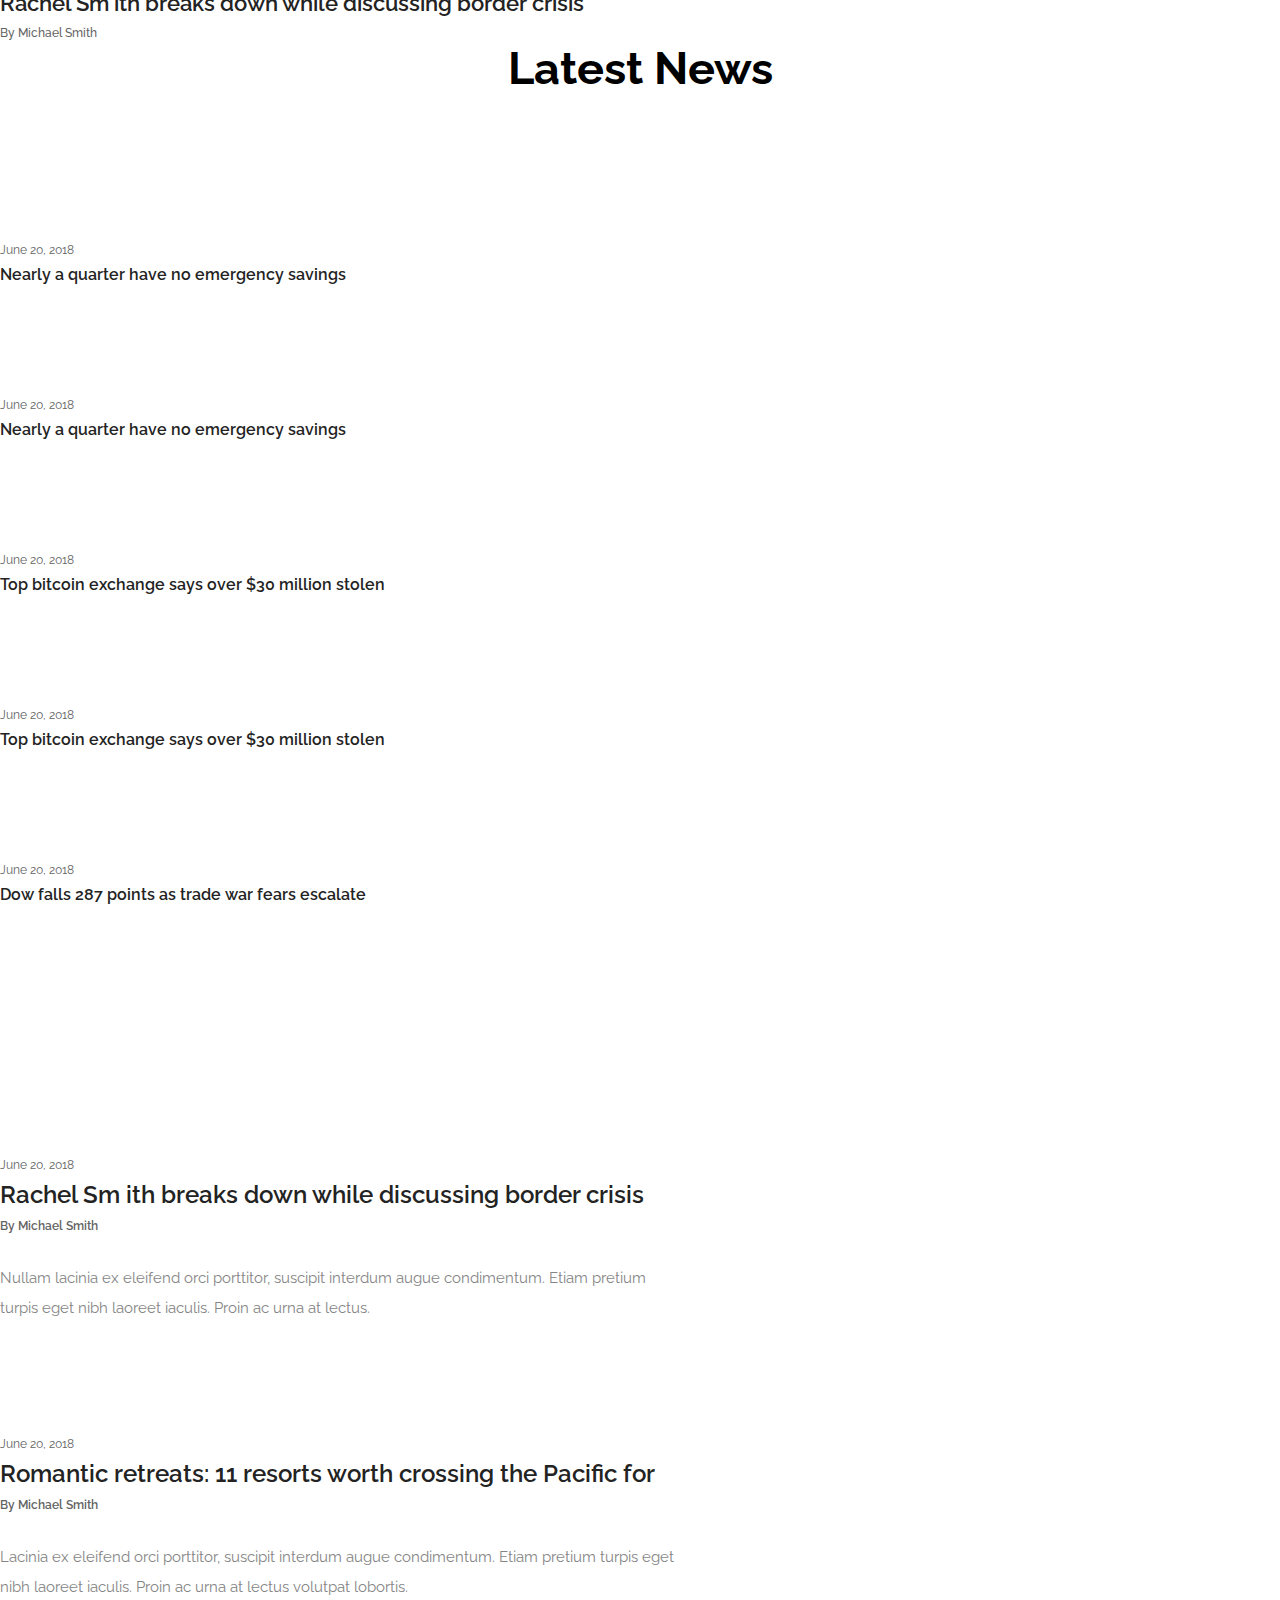
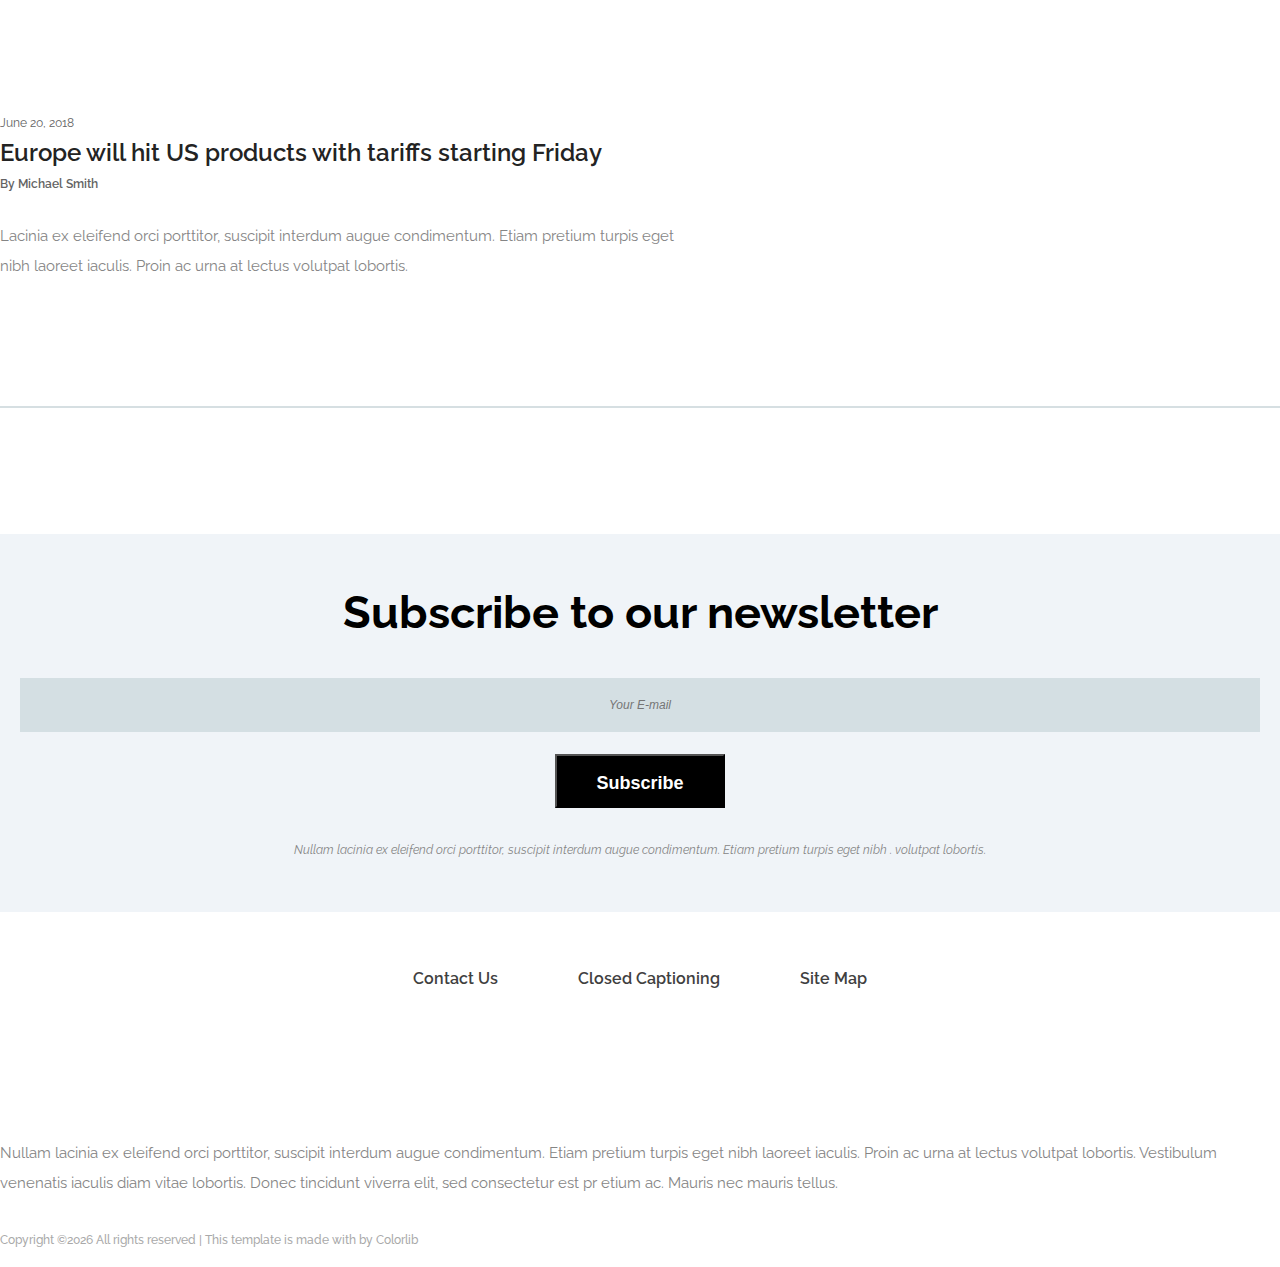
==== commit ba7ee825: "Update catagory.html" ====
--- a/catagory.html
+++ b/catagory.html
@@ -58,12 +58,13 @@
                             <!-- Nav Start -->
                             <div class="classynav">
                                 <ul>
+                                    <li><a href="index.html">Home</a></li>
                                     <li><a href="catagory.html">Top News</a></li>
                                     <li><a href="Local-News.html">Local News</a></li>     
                                     <li><a href="International-News.html">International News</a></li>                                                                         
                                     <li><a href="entertainmentlegit.html.html">Entertainment</a></li>
-                                    <li><a href="#">Editorial</a></li>     
-                                    <li><a href="contact.html">Contact Us</a></li>
+                                    <li><a href="EDITORIALARGHHHHHH.html">Editorial</a></li>     
+                                    <!-- <li><a href="contact.html">Contact Us</a></li>-->
                                     <li><a href="signin.html" style="background-color: #000000; color: azure";>Login</a></li>
                                 </ul>
                             </div>
@@ -74,8 +75,7 @@
         </div>
     </header>
     <!-- ##### Header Area End ##### -->
- <div class="separator">Top News</div>
-<br>
+
     <!-- ##### Breaking News Area Start ##### -->
     <section class="breaking-news-area clearfix">
         <div class="container-fluid">
@@ -107,7 +107,7 @@
                 <div class="col-12 col-lg-8">
                     <!-- Post Content -->
                     <div class="post-content">
-                        <a href="#" class="post-title">Top News</a>
+                        <a href="#" class="post-title">Top Stories</a>
                         <p>Take a dive into the week's most buzzworthy stories with our top news picks. We've rounded up the juiciest bits from various fields to give you a snapshot of what's been going down. Get the lowdown on the latest happenings and stay tuned with our carefully chosen highlights.</p>
                     </div>
                 </div>
@@ -172,9 +172,9 @@
 
                                             <!-- Blog Content -->
                                             <div class="blog-content">
-                                                <span class="post-date">#</span>
+                                                <span class="post-date">June 20, 2018</span>
                                                 <a href="#" class="post-title">SPORT b. Arrives in Manila</a>
-                                                <a href="#" class="post-author">By #</a>
+                                                <a href="#" class="post-author">By </a>
                                             </div>
                                         </div>
                                     </div>
@@ -189,9 +189,9 @@
 
                                             <!-- Blog Content -->
                                             <div class="blog-content">
-                                                <span class="post-date">#</span>
-                                                <a href="#" class="post-title">Iceland experiences another 800 earthquakes overnight as researchers say magma may be nearing surface</a>
-                                                <a href="#" class="post-author">By #</a>
+                                                <span class="post-date">June 20, 2018</span>
+                                                <a href="#" class="post-title">Elon Musk: Tesla worker admitted to sabotage</a>
+                                                <a href="#" class="post-author">By Michael Smith</a>
                                             </div>
                                         </div>
                                     </div>
@@ -206,19 +206,65 @@
 
                                             <!-- Blog Content -->
                                             <div class="blog-content">
-                                                <span class="post-date">#</span>
-                                                <a href="#" class="post-title">National Zoo's pandas arrive in China as Washington D.C. says goodbye to beloved animals after 23 years</a>
-                                                <a href="#" class="post-author">By #</a>
-                                            </div>
-                                        </div>
-                                    </div>
-                                </div>
-                            </div>
-                            <!-- Blog Content -->
-                                            <div class="blog-content">
-                                                <span class="post-date">#</span>
-                                                <a href="#" class="post-title">Vatican says transgender people can be baptized and become godparents — but with caveats</a>
-                                                <a href="#" class="post-author">By #</a>
+                                                <span class="post-date">June 20, 2018</span>
+                                                <a href="#" class="post-title">Rachel Sm ith breaks down while discussing border crisis</a>
+                                                <a href="#" class="post-author">By Michael Smith</a>
+                                            </div>
+                                        </div>
+                                    </div>
+                                </div>
+                            </div>
+
+                            <div class="tab-pane fade" id="nav-2" role="tabpanel" aria-labelledby="nav2">
+                                <div class="row">
+                                    <!-- Single News Area -->
+                                    <div class="col-12">
+                                        <div class="single-blog-post style-2 mb-5">
+                                            <!-- Blog Thumbnail -->
+                                            <div class="blog-thumbnail">
+                                                <a href="#"><img src="img/bg-img/25.jpg" alt=""></a>
+                                            </div>
+
+                                            <!-- Blog Content -->
+                                            <div class="blog-content">
+                                                <span class="post-date">June 20, 2018</span>
+                                                <a href="#" class="post-title">Elon Musk: Tesla worker admitted to sabotage</a>
+                                                <a href="#" class="post-author mb-30">By Michael Smith</a>
+                                                <p>Nullam lacinia ex eleifend orci porttitor, suscipit interdum augue condimentum. Etiam pretium turpis eget nibh laoreet iaculis. Proin ac urna at lectus volutpat lobortis. Vestibulum venenatis iaculis diam vitae lobortis. Donec tincidunt viverra elit, sed consectetur est pr etium ac. Mauris nec mauris tellus. </p>
+                                            </div>
+                                        </div>
+                                    </div>
+
+                                    <!-- Single News Area -->
+                                    <div class="col-12 col-sm-6">
+                                        <div class="single-blog-post style-2 mb-5">
+                                            <!-- Blog Thumbnail -->
+                                            <div class="blog-thumbnail">
+                                                <a href="#"><img src="img/bg-img/14.jpg" alt=""></a>
+                                            </div>
+
+                                            <!-- Blog Content -->
+                                            <div class="blog-content">
+                                                <span class="post-date">June 20, 2018</span>
+                                                <a href="#" class="post-title">Elon Musk: Tesla worker admitted to sabotage</a>
+                                                <a href="#" class="post-author">By Michael Smith</a>
+                                            </div>
+                                        </div>
+                                    </div>
+
+                                    <!-- Single News Area -->
+                                    <div class="col-12 col-sm-6">
+                                        <div class="single-blog-post style-2 mb-5">
+                                            <!-- Blog Thumbnail -->
+                                            <div class="blog-thumbnail">
+                                                <a href="#"><img src="img/bg-img/15.jpg" alt=""></a>
+                                            </div>
+
+                                            <!-- Blog Content -->
+                                            <div class="blog-content">
+                                                <span class="post-date">June 20, 2018</span>
+                                                <a href="#" class="post-title">Rachel Sm ith breaks down while discussing border crisis</a>
+                                                <a href="#" class="post-author">By Michael Smith</a>
                                             </div>
                                         </div>
                                     </div>
@@ -659,4 +705,4 @@
     <script src="js/active.js"></script>
 </body>
 
-</html>+</html>
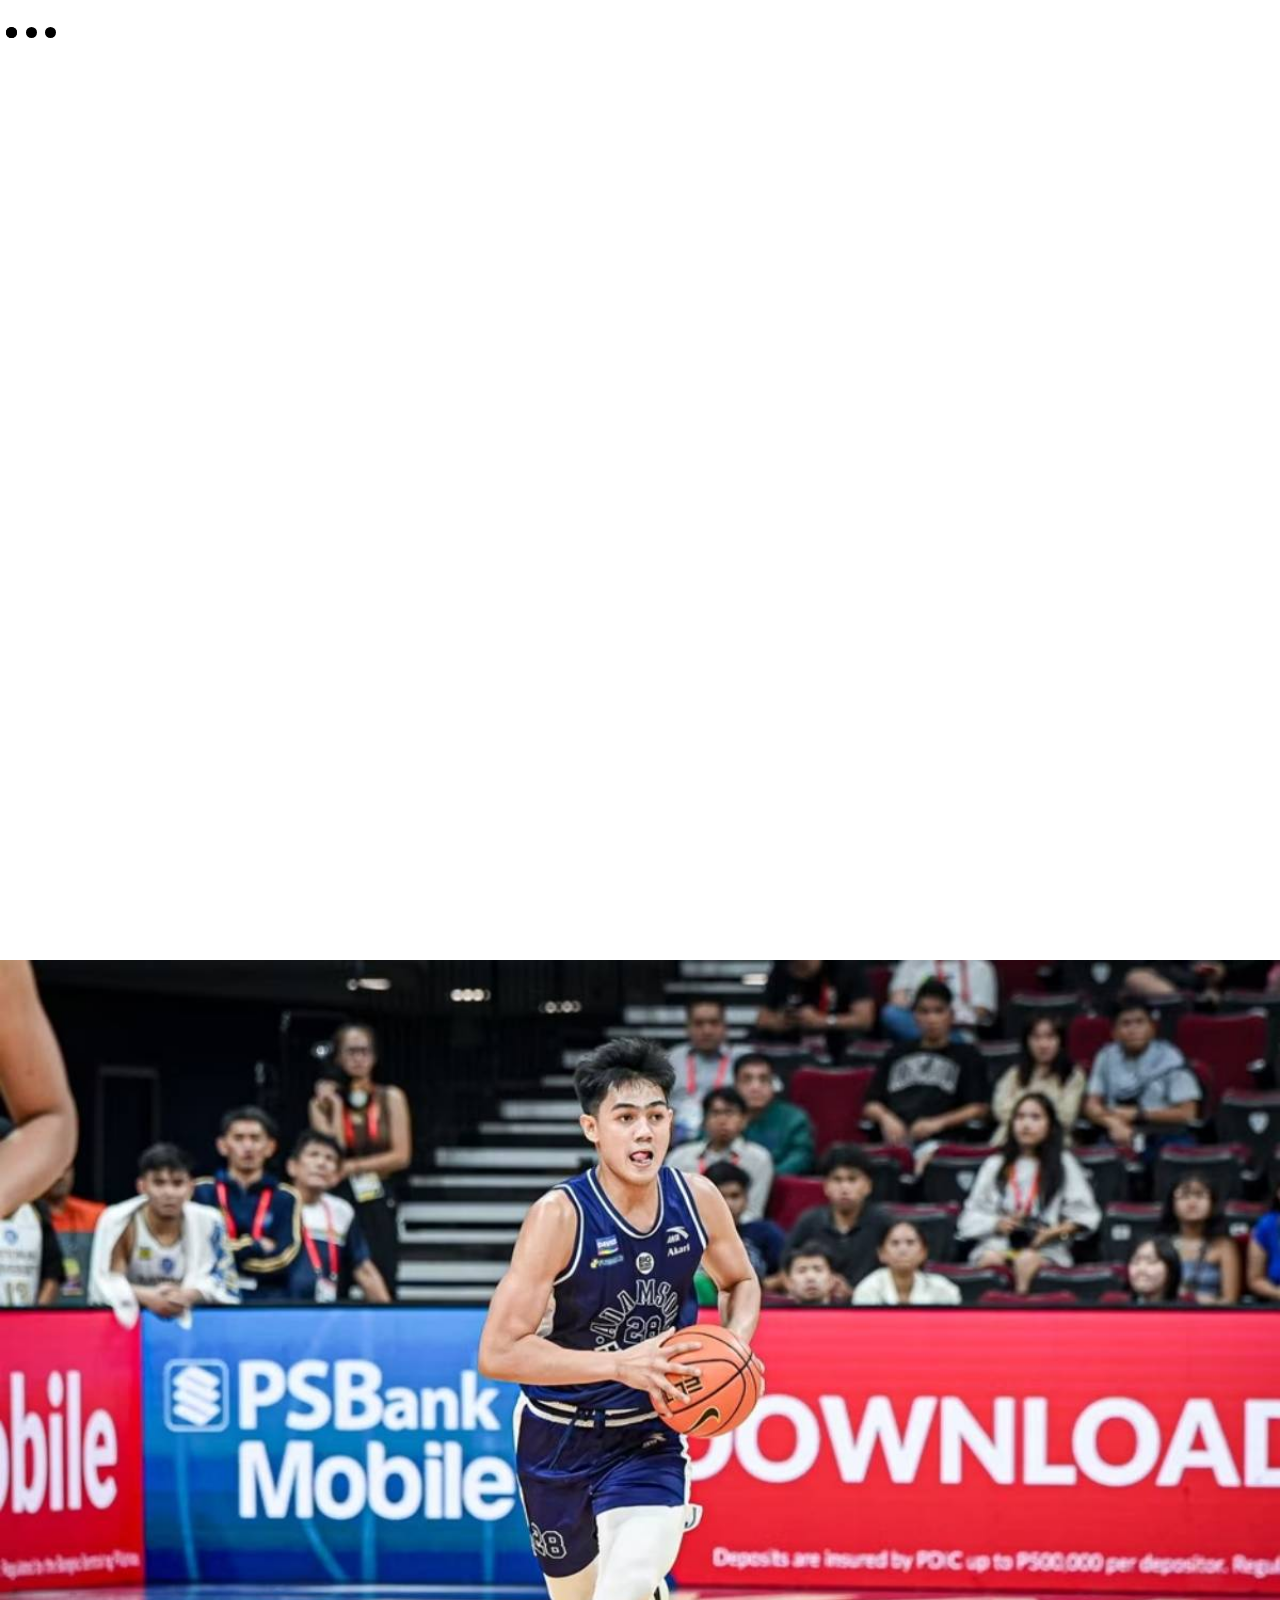
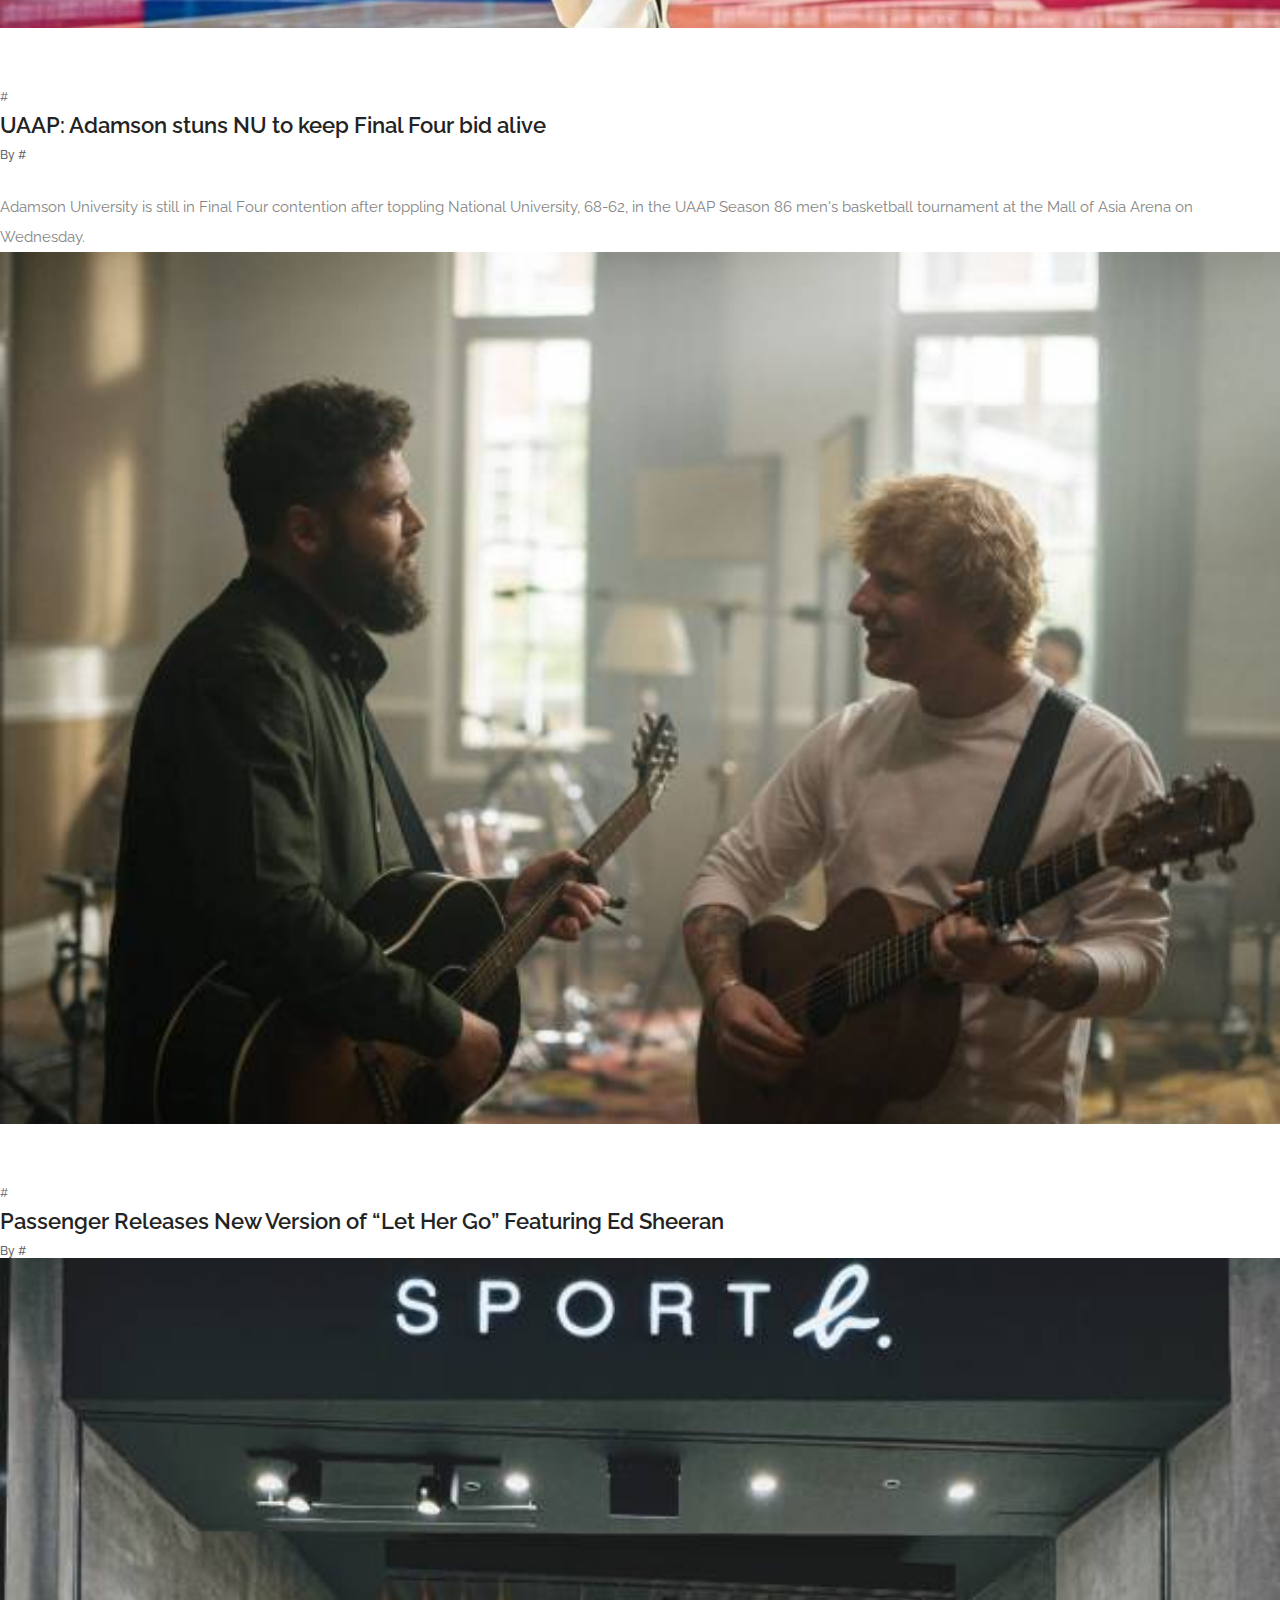
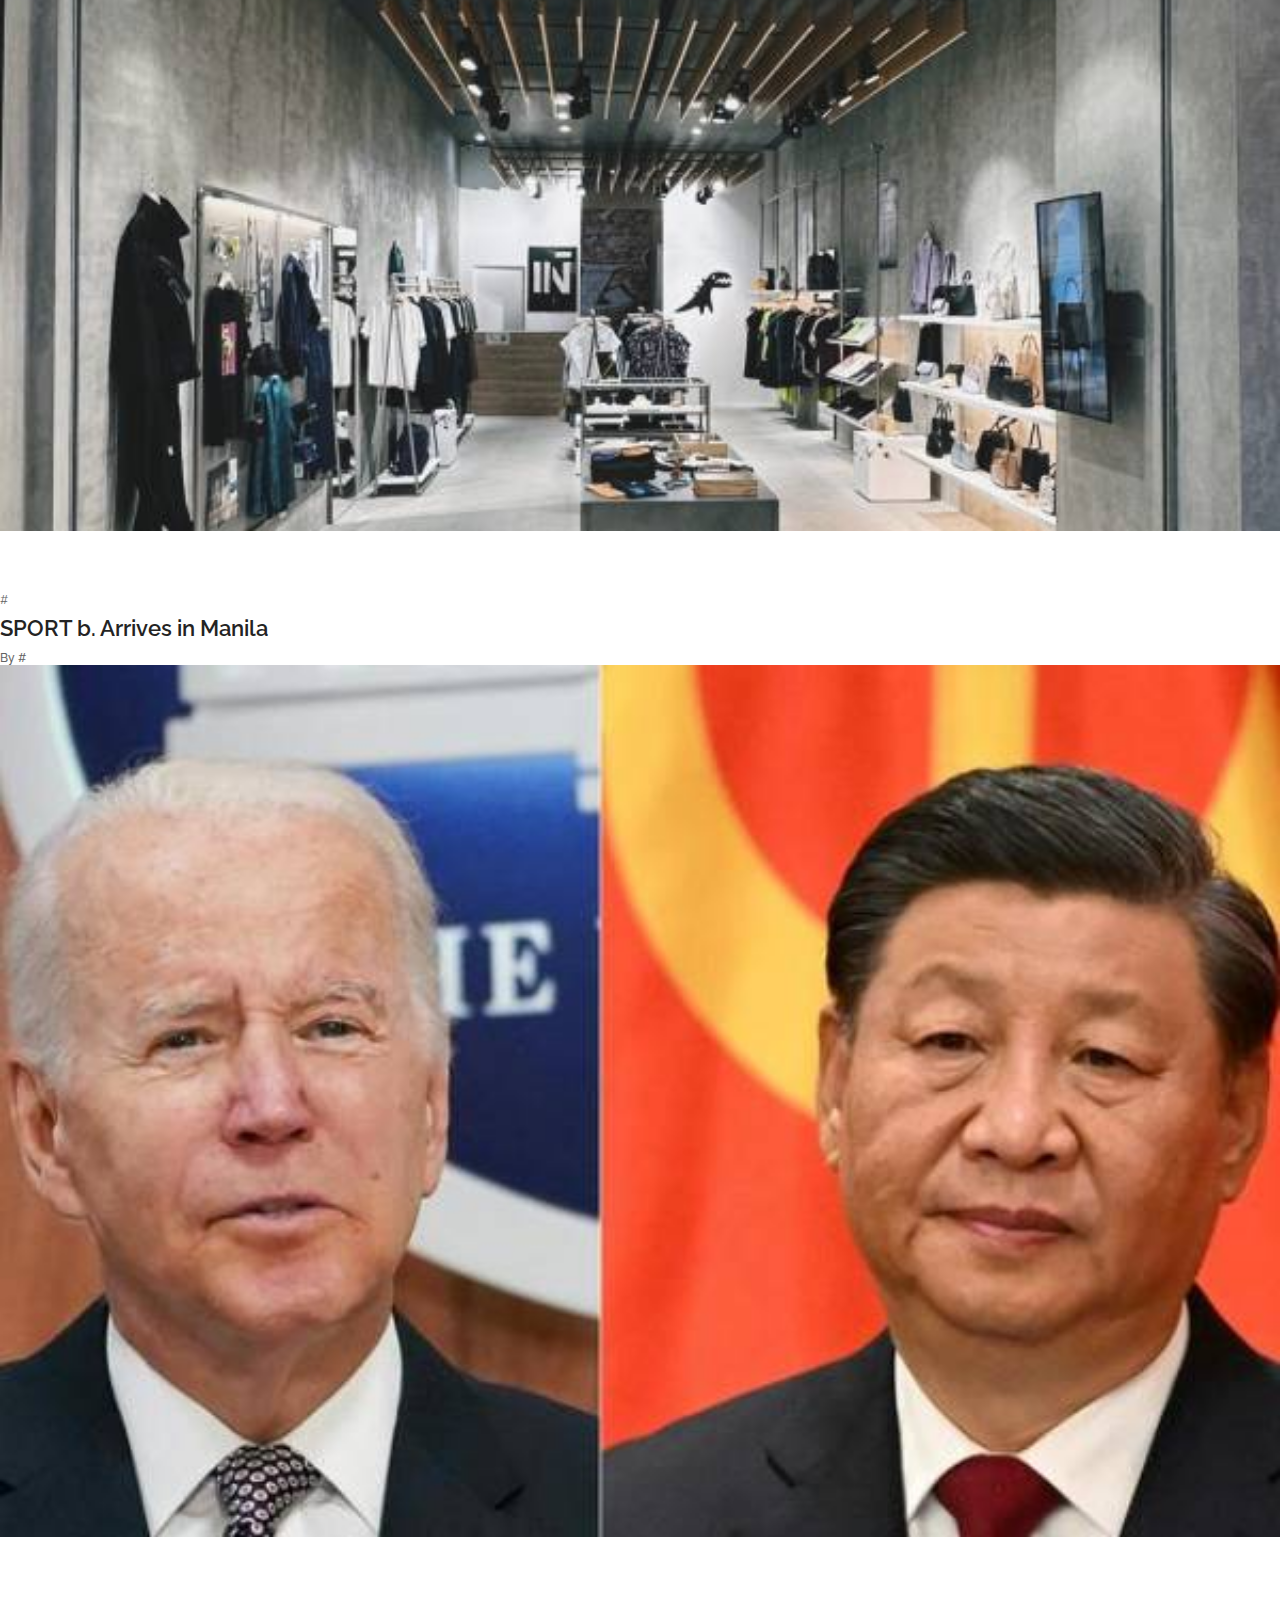
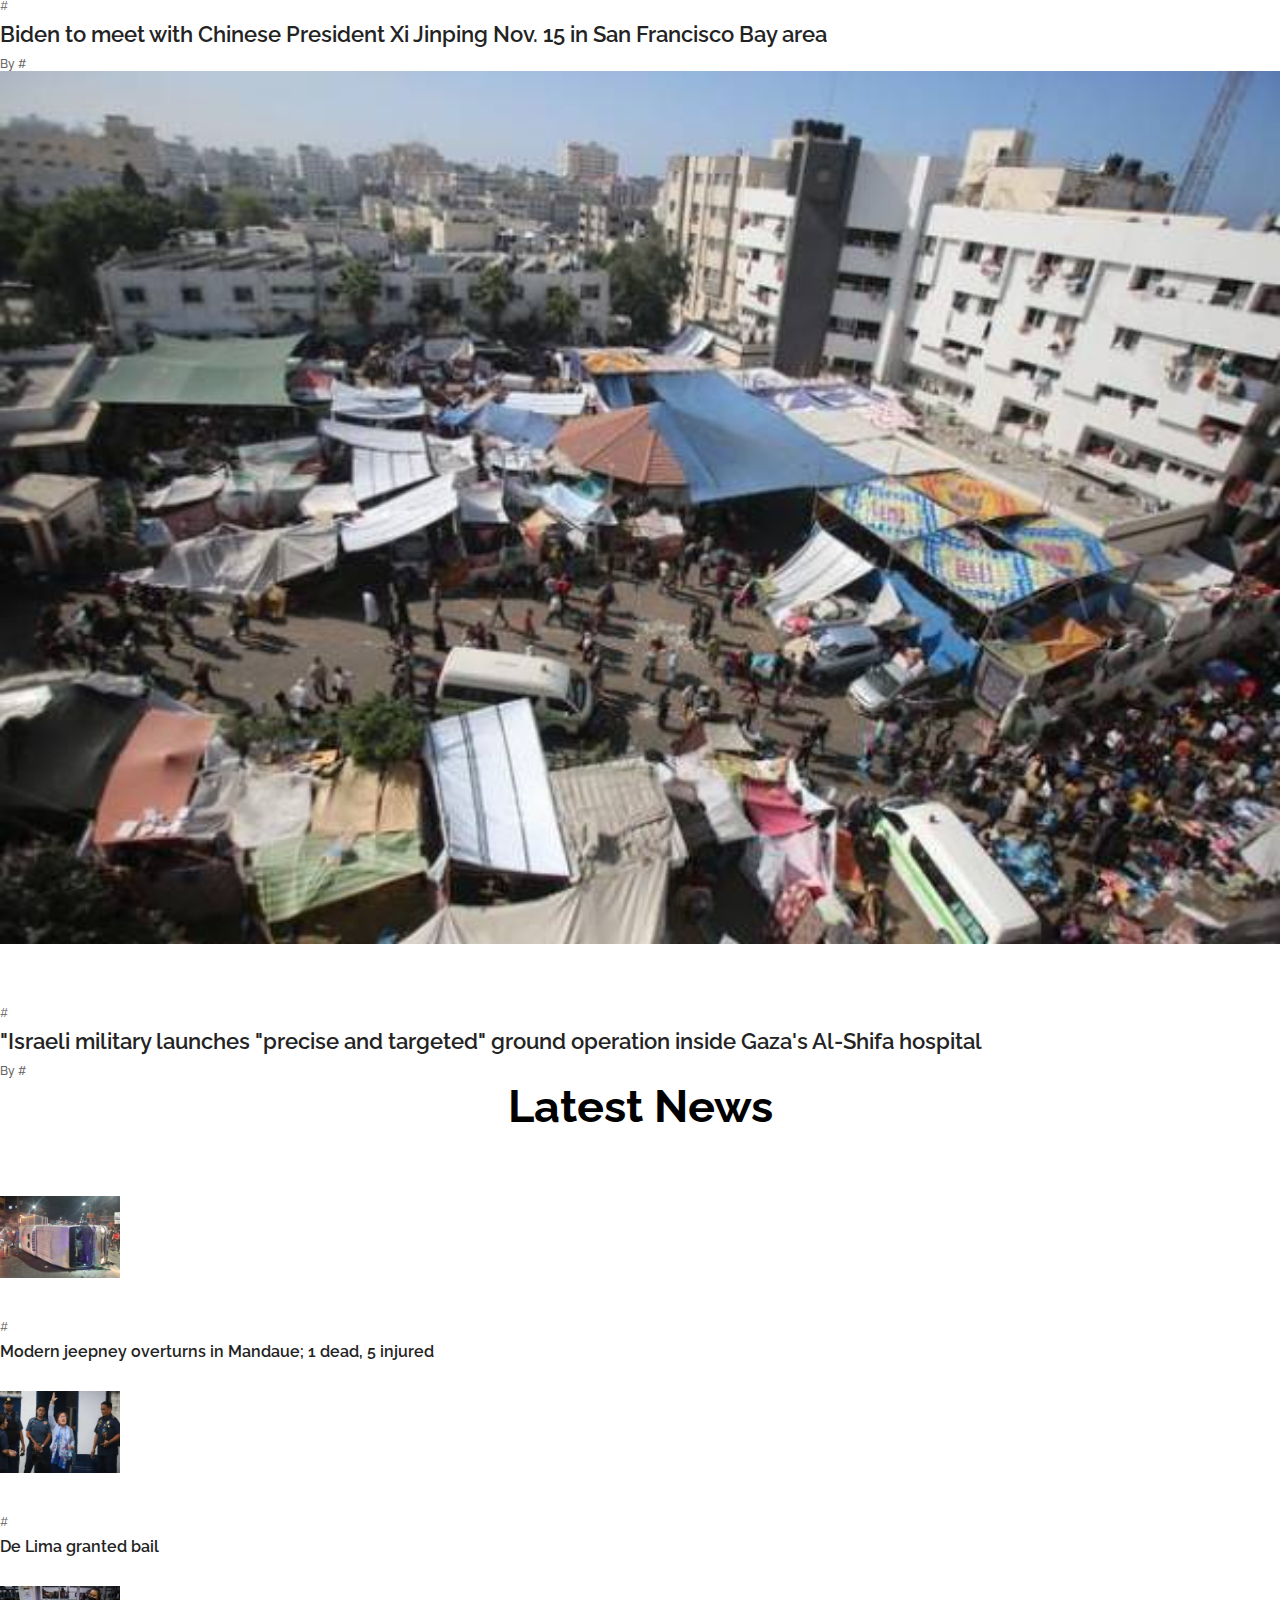
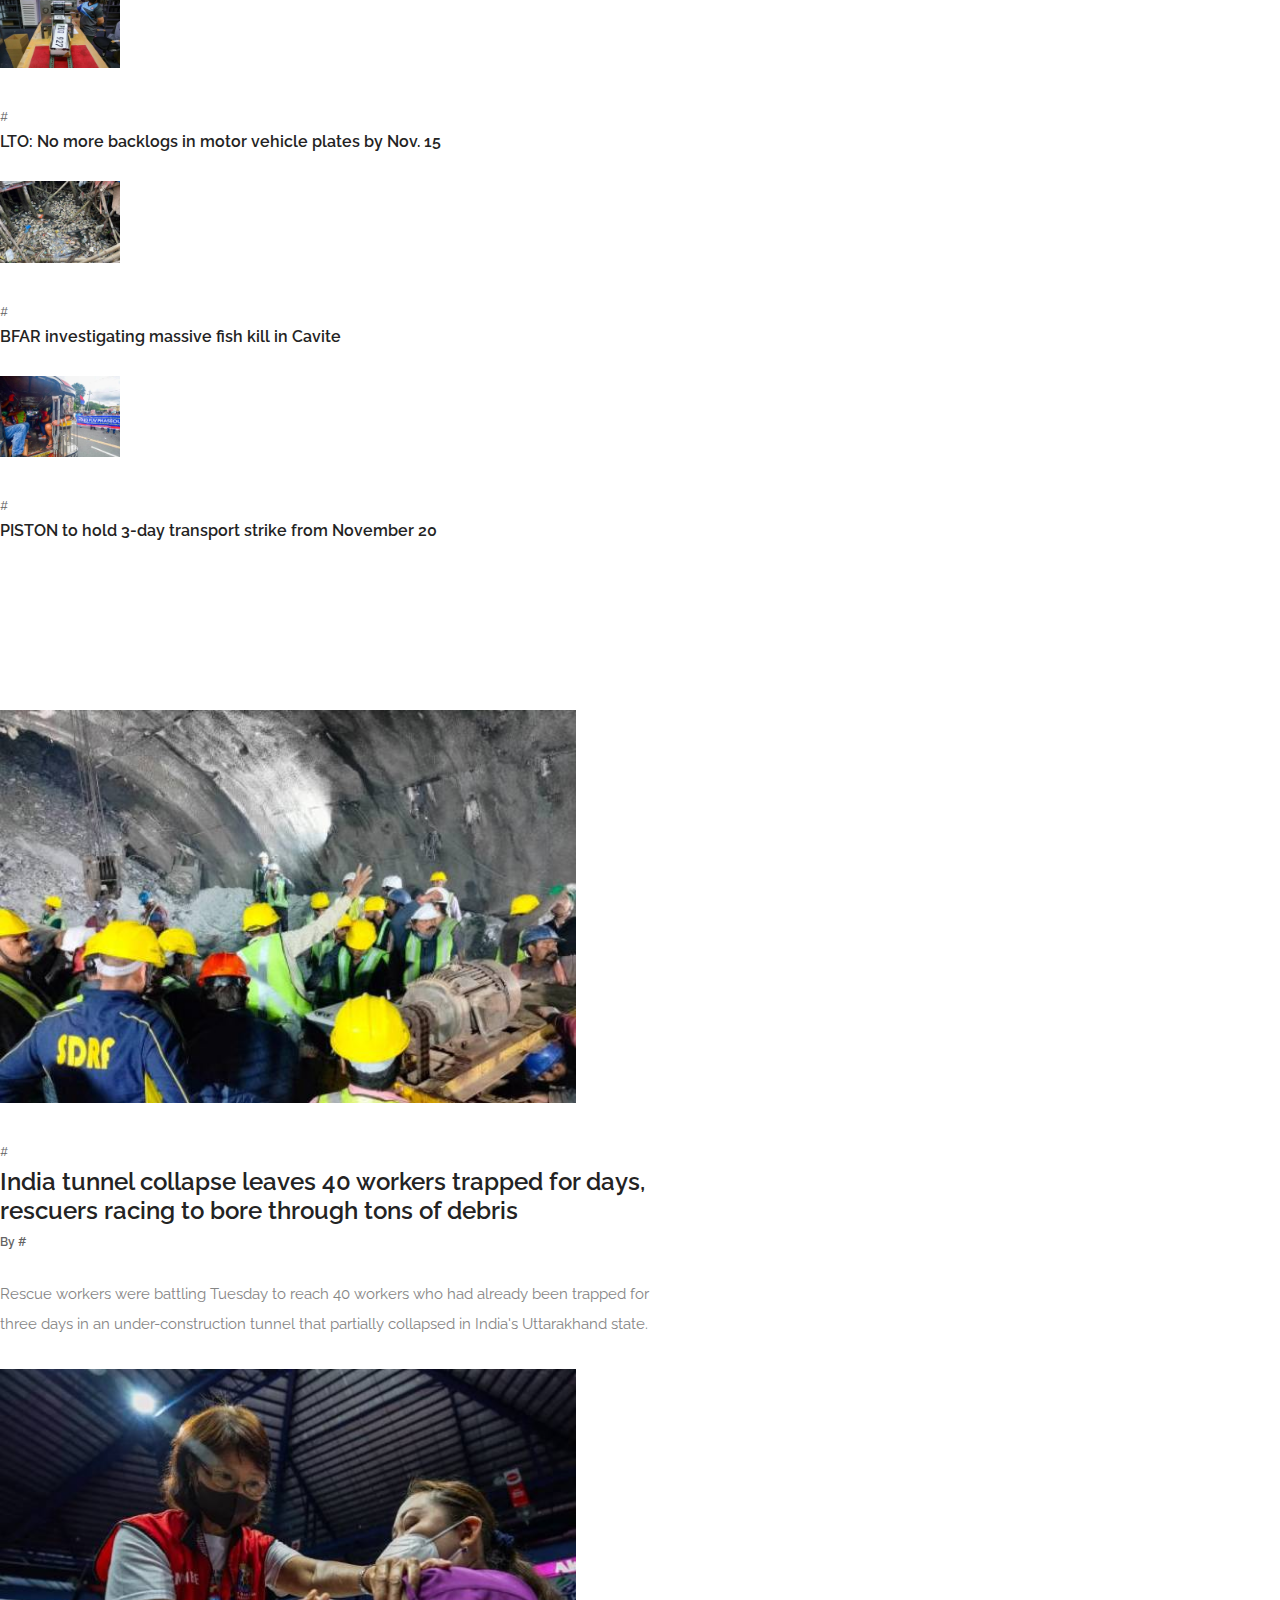
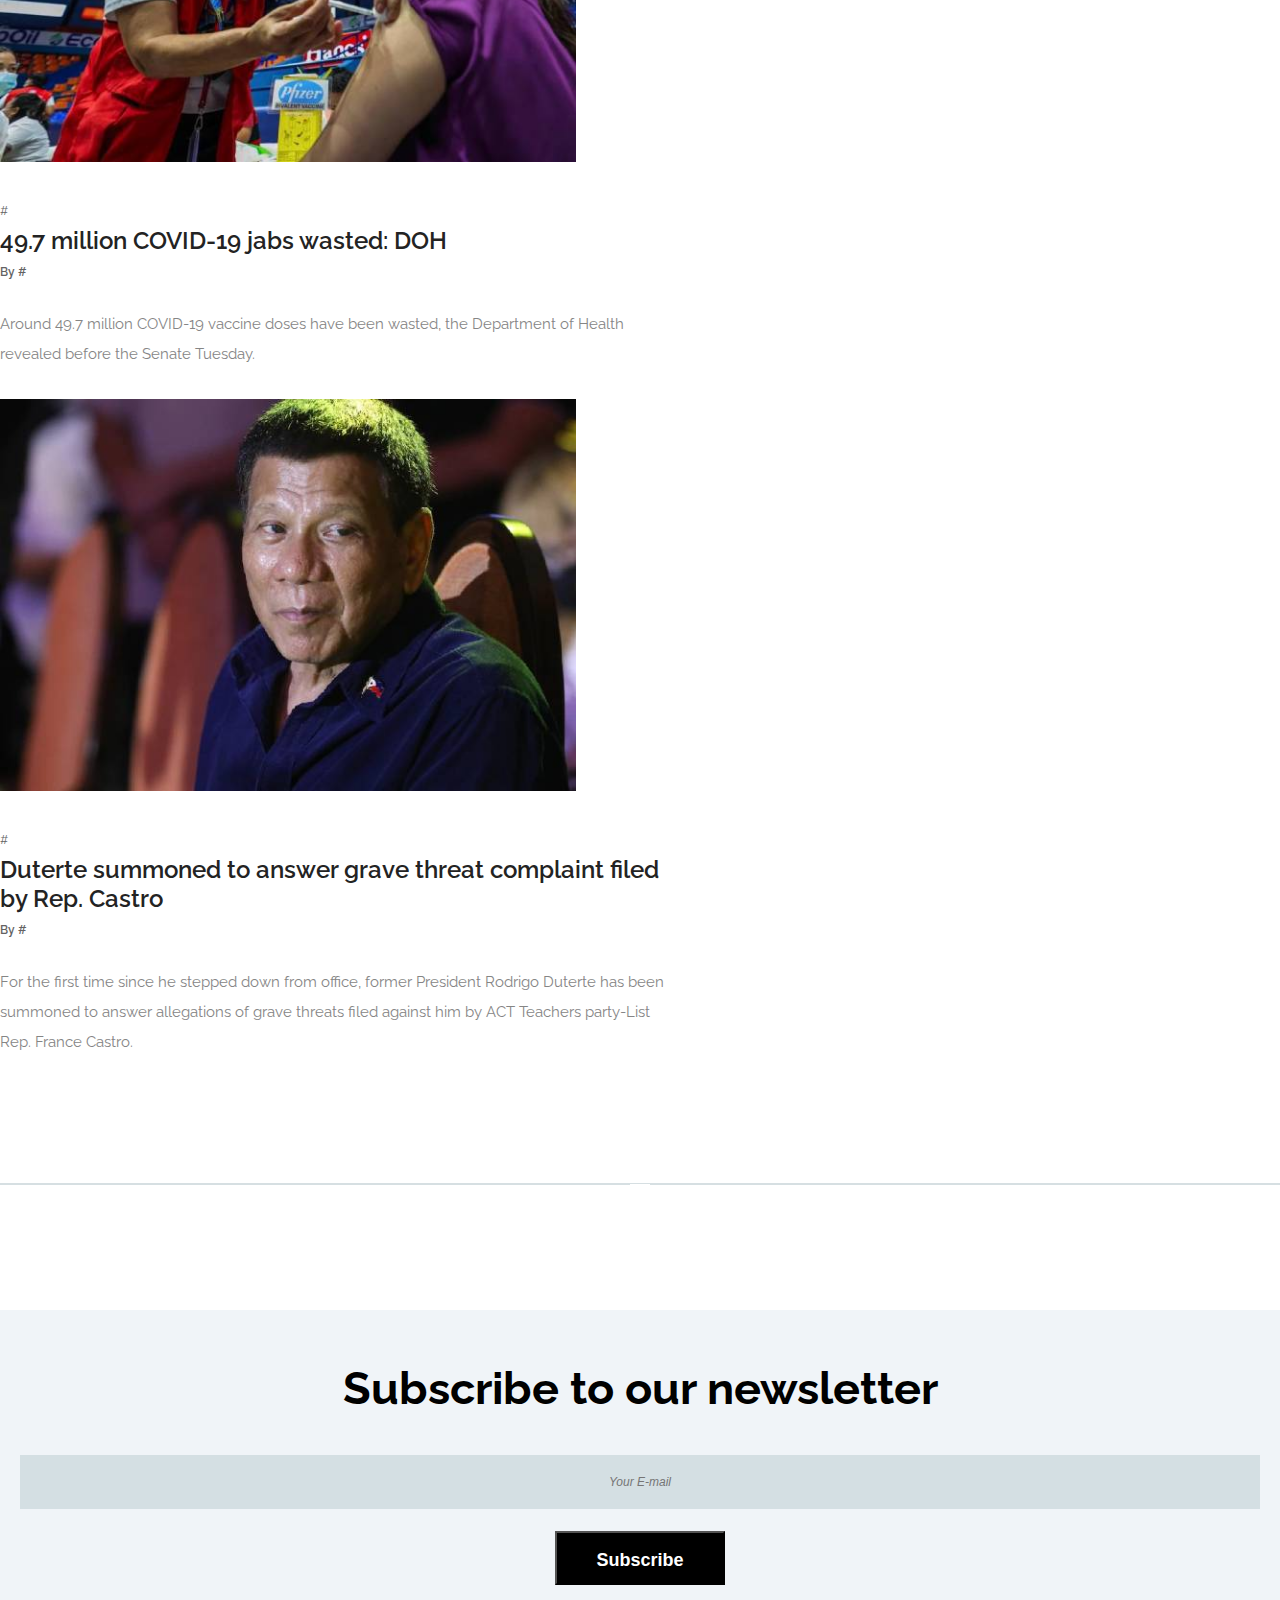
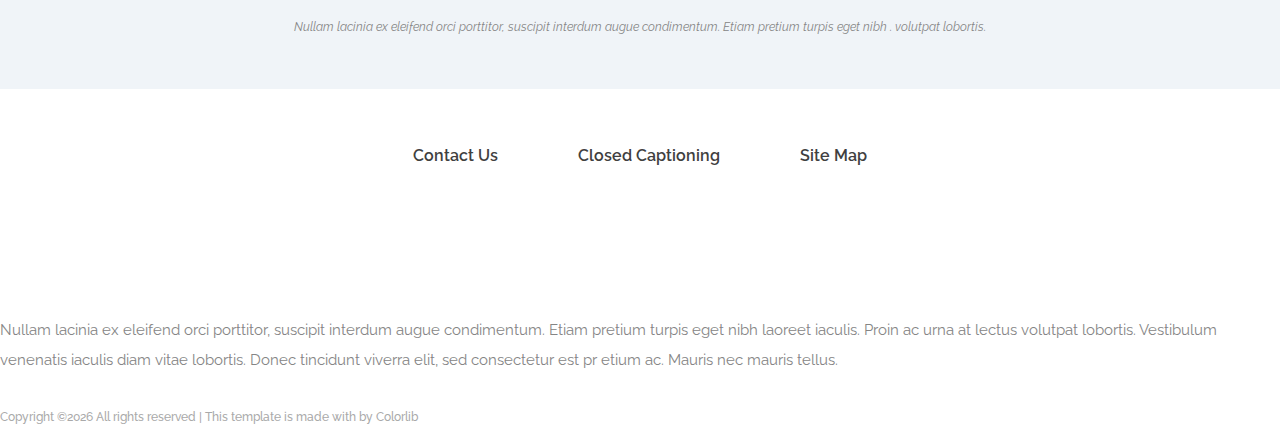
==== commit 04e4aafc: "adsfsadf" ====
--- a/catagory.html
+++ b/catagory.html
@@ -58,13 +58,12 @@
                             <!-- Nav Start -->
                             <div class="classynav">
                                 <ul>
-                                    <li><a href="index.html">Home</a></li>
                                     <li><a href="catagory.html">Top News</a></li>
                                     <li><a href="Local-News.html">Local News</a></li>     
                                     <li><a href="International-News.html">International News</a></li>                                                                         
                                     <li><a href="entertainmentlegit.html.html">Entertainment</a></li>
-                                    <li><a href="EDITORIALARGHHHHHH.html">Editorial</a></li>     
-                                    <!-- <li><a href="contact.html">Contact Us</a></li>-->
+                                    <li><a href="#">Editorial</a></li>     
+                                    <li><a href="contact.html">Contact Us</a></li>
                                     <li><a href="signin.html" style="background-color: #000000; color: azure";>Login</a></li>
                                 </ul>
                             </div>
@@ -74,8 +73,6 @@
             </div>
         </div>
     </header>
-    <!-- ##### Header Area End ##### -->
-
     <!-- ##### Breaking News Area Start ##### -->
     <section class="breaking-news-area clearfix">
         <div class="container-fluid">
@@ -88,9 +85,9 @@
                         </div>
                         <div id="breakingNewsTicker" class="ticker">
                             <ul>
-                                <li><a href="#">Lorem ipsum dolor sit amet, consectetur adipiscing elit. Donec malesuada lorem maximus mauris scelerisque, at rutrum nulla dictum.</a></li>
-                                <li><a href="#">Welcome to Colorlib Family.</a></li>
-                                <li><a href="#">Lorem ipsum dolor sit amet, consectetur adipiscing elit. Donec malesuada lorem maximus mauris scelerisque</a></li>
+                                <li><a href="#">Israeli military launches "precise and targeted" ground operation inside Gaza's Al-Shifa hospital</a></li>
+                                <li><a href="#">PISTON to hold 3-day transport strike from November 20</a></li>
+                                <li><a href="#">Modern jeepney overturns in Mandaue; 1 dead, 5 injured</a></li>
                             </ul>
                         </div>
                     </div>
@@ -107,7 +104,7 @@
                 <div class="col-12 col-lg-8">
                     <!-- Post Content -->
                     <div class="post-content">
-                        <a href="#" class="post-title">Top Stories</a>
+                        <a href="#" class="post-title">Top News</a>
                         <p>Take a dive into the week's most buzzworthy stories with our top news picks. We've rounded up the juiciest bits from various fields to give you a snapshot of what's been going down. Get the lowdown on the latest happenings and stay tuned with our carefully chosen highlights.</p>
                     </div>
                 </div>
@@ -172,9 +169,9 @@
 
                                             <!-- Blog Content -->
                                             <div class="blog-content">
-                                                <span class="post-date">June 20, 2018</span>
+                                                <span class="post-date">#</span>
                                                 <a href="#" class="post-title">SPORT b. Arrives in Manila</a>
-                                                <a href="#" class="post-author">By </a>
+                                                <a href="#" class="post-author">By #</a>
                                             </div>
                                         </div>
                                     </div>
@@ -189,9 +186,9 @@
 
                                             <!-- Blog Content -->
                                             <div class="blog-content">
-                                                <span class="post-date">June 20, 2018</span>
-                                                <a href="#" class="post-title">Elon Musk: Tesla worker admitted to sabotage</a>
-                                                <a href="#" class="post-author">By Michael Smith</a>
+                                                <span class="post-date">#</span>
+                                                <a href="#" class="post-title">Biden to meet with Chinese President Xi Jinping Nov. 15 in San Francisco Bay area</a>
+                                                <a href="#" class="post-author">By #</a>
                                             </div>
                                         </div>
                                     </div>
@@ -206,279 +203,9 @@
 
                                             <!-- Blog Content -->
                                             <div class="blog-content">
-                                                <span class="post-date">June 20, 2018</span>
-                                                <a href="#" class="post-title">Rachel Sm ith breaks down while discussing border crisis</a>
-                                                <a href="#" class="post-author">By Michael Smith</a>
-                                            </div>
-                                        </div>
-                                    </div>
-                                </div>
-                            </div>
-
-                            <div class="tab-pane fade" id="nav-2" role="tabpanel" aria-labelledby="nav2">
-                                <div class="row">
-                                    <!-- Single News Area -->
-                                    <div class="col-12">
-                                        <div class="single-blog-post style-2 mb-5">
-                                            <!-- Blog Thumbnail -->
-                                            <div class="blog-thumbnail">
-                                                <a href="#"><img src="img/bg-img/25.jpg" alt=""></a>
-                                            </div>
-
-                                            <!-- Blog Content -->
-                                            <div class="blog-content">
-                                                <span class="post-date">June 20, 2018</span>
-                                                <a href="#" class="post-title">Elon Musk: Tesla worker admitted to sabotage</a>
-                                                <a href="#" class="post-author mb-30">By Michael Smith</a>
-                                                <p>Nullam lacinia ex eleifend orci porttitor, suscipit interdum augue condimentum. Etiam pretium turpis eget nibh laoreet iaculis. Proin ac urna at lectus volutpat lobortis. Vestibulum venenatis iaculis diam vitae lobortis. Donec tincidunt viverra elit, sed consectetur est pr etium ac. Mauris nec mauris tellus. </p>
-                                            </div>
-                                        </div>
-                                    </div>
-
-                                    <!-- Single News Area -->
-                                    <div class="col-12 col-sm-6">
-                                        <div class="single-blog-post style-2 mb-5">
-                                            <!-- Blog Thumbnail -->
-                                            <div class="blog-thumbnail">
-                                                <a href="#"><img src="img/bg-img/14.jpg" alt=""></a>
-                                            </div>
-
-                                            <!-- Blog Content -->
-                                            <div class="blog-content">
-                                                <span class="post-date">June 20, 2018</span>
-                                                <a href="#" class="post-title">Elon Musk: Tesla worker admitted to sabotage</a>
-                                                <a href="#" class="post-author">By Michael Smith</a>
-                                            </div>
-                                        </div>
-                                    </div>
-
-                                    <!-- Single News Area -->
-                                    <div class="col-12 col-sm-6">
-                                        <div class="single-blog-post style-2 mb-5">
-                                            <!-- Blog Thumbnail -->
-                                            <div class="blog-thumbnail">
-                                                <a href="#"><img src="img/bg-img/15.jpg" alt=""></a>
-                                            </div>
-
-                                            <!-- Blog Content -->
-                                            <div class="blog-content">
-                                                <span class="post-date">June 20, 2018</span>
-                                                <a href="#" class="post-title">Rachel Sm ith breaks down while discussing border crisis</a>
-                                                <a href="#" class="post-author">By Michael Smith</a>
-                                            </div>
-                                        </div>
-                                    </div>
-
-                                    <!-- Single News Area -->
-                                    <div class="col-12 col-sm-6">
-                                        <div class="single-blog-post style-2 mb-5">
-                                            <!-- Blog Thumbnail -->
-                                            <div class="blog-thumbnail">
-                                                <a href="#"><img src="img/bg-img/4.jpg" alt=""></a>
-                                            </div>
-
-                                            <!-- Blog Content -->
-                                            <div class="blog-content">
-                                                <span class="post-date">June 20, 2018</span>
-                                                <a href="#" class="post-title">Elon Musk: Tesla worker admitted to sabotage</a>
-                                                <a href="#" class="post-author">By Michael Smith</a>
-                                            </div>
-                                        </div>
-                                    </div>
-
-                                    <!-- Single News Area -->
-                                    <div class="col-12 col-sm-6">
-                                        <div class="single-blog-post style-2 mb-5">
-                                            <!-- Blog Thumbnail -->
-                                            <div class="blog-thumbnail">
-                                                <a href="#"><img src="img/bg-img/5.jpg" alt=""></a>
-                                            </div>
-
-                                            <!-- Blog Content -->
-                                            <div class="blog-content">
-                                                <span class="post-date">June 20, 2018</span>
-                                                <a href="#" class="post-title">Rachel Sm ith breaks down while discussing border crisis</a>
-                                                <a href="#" class="post-author">By Michael Smith</a>
-                                            </div>
-                                        </div>
-                                    </div>
-                                </div>
-                            </div>
-
-                            <div class="tab-pane fade" id="nav-3" role="tabpanel" aria-labelledby="nav3">
-                                <div class="row">
-                                    <!-- Single News Area -->
-                                    <div class="col-12">
-                                        <div class="single-blog-post style-2 mb-5">
-                                            <!-- Blog Thumbnail -->
-                                            <div class="blog-thumbnail">
-                                                <a href="#"><img src="img/bg-img/26.jpg" alt=""></a>
-                                            </div>
-
-                                            <!-- Blog Content -->
-                                            <div class="blog-content">
-                                                <span class="post-date">June 20, 2018</span>
-                                                <a href="#" class="post-title">Elon Musk: Tesla worker admitted to sabotage</a>
-                                                <a href="#" class="post-author mb-30">By Michael Smith</a>
-                                                <p>Nullam lacinia ex eleifend orci porttitor, suscipit interdum augue condimentum. Etiam pretium turpis eget nibh laoreet iaculis. Proin ac urna at lectus volutpat lobortis. Vestibulum venenatis iaculis diam vitae lobortis. Donec tincidunt viverra elit, sed consectetur est pr etium ac. Mauris nec mauris tellus. </p>
-                                            </div>
-                                        </div>
-                                    </div>
-
-                                    <!-- Single News Area -->
-                                    <div class="col-12 col-sm-6">
-                                        <div class="single-blog-post style-2 mb-5">
-                                            <!-- Blog Thumbnail -->
-                                            <div class="blog-thumbnail">
-                                                <a href="#"><img src="img/bg-img/14.jpg" alt=""></a>
-                                            </div>
-
-                                            <!-- Blog Content -->
-                                            <div class="blog-content">
-                                                <span class="post-date">June 20, 2018</span>
-                                                <a href="#" class="post-title">Elon Musk: Tesla worker admitted to sabotage</a>
-                                                <a href="#" class="post-author">By Michael Smith</a>
-                                            </div>
-                                        </div>
-                                    </div>
-
-                                    <!-- Single News Area -->
-                                    <div class="col-12 col-sm-6">
-                                        <div class="single-blog-post style-2 mb-5">
-                                            <!-- Blog Thumbnail -->
-                                            <div class="blog-thumbnail">
-                                                <a href="#"><img src="img/bg-img/15.jpg" alt=""></a>
-                                            </div>
-
-                                            <!-- Blog Content -->
-                                            <div class="blog-content">
-                                                <span class="post-date">June 20, 2018</span>
-                                                <a href="#" class="post-title">Rachel Sm ith breaks down while discussing border crisis</a>
-                                                <a href="#" class="post-author">By Michael Smith</a>
-                                            </div>
-                                        </div>
-                                    </div>
-
-                                    <!-- Single News Area -->
-                                    <div class="col-12 col-sm-6">
-                                        <div class="single-blog-post style-2 mb-5">
-                                            <!-- Blog Thumbnail -->
-                                            <div class="blog-thumbnail">
-                                                <a href="#"><img src="img/bg-img/4.jpg" alt=""></a>
-                                            </div>
-
-                                            <!-- Blog Content -->
-                                            <div class="blog-content">
-                                                <span class="post-date">June 20, 2018</span>
-                                                <a href="#" class="post-title">Elon Musk: Tesla worker admitted to sabotage</a>
-                                                <a href="#" class="post-author">By Michael Smith</a>
-                                            </div>
-                                        </div>
-                                    </div>
-
-                                    <!-- Single News Area -->
-                                    <div class="col-12 col-sm-6">
-                                        <div class="single-blog-post style-2 mb-5">
-                                            <!-- Blog Thumbnail -->
-                                            <div class="blog-thumbnail">
-                                                <a href="#"><img src="img/bg-img/5.jpg" alt=""></a>
-                                            </div>
-
-                                            <!-- Blog Content -->
-                                            <div class="blog-content">
-                                                <span class="post-date">June 20, 2018</span>
-                                                <a href="#" class="post-title">Rachel Sm ith breaks down while discussing border crisis</a>
-                                                <a href="#" class="post-author">By Michael Smith</a>
-                                            </div>
-                                        </div>
-                                    </div>
-                                </div>
-                            </div>
-
-                            <div class="tab-pane fade" id="nav-4" role="tabpanel" aria-labelledby="nav4">
-                                <div class="row">
-                                    <!-- Single News Area -->
-                                    <div class="col-12">
-                                        <div class="single-blog-post style-2 mb-5">
-                                            <!-- Blog Thumbnail -->
-                                            <div class="blog-thumbnail">
-                                                <a href="#"><img src="img/bg-img/27.jpg" alt=""></a>
-                                            </div>
-
-                                            <!-- Blog Content -->
-                                            <div class="blog-content">
-                                                <span class="post-date">June 20, 2018</span>
-                                                <a href="#" class="post-title">Elon Musk: Tesla worker admitted to sabotage</a>
-                                                <a href="#" class="post-author mb-30">By Michael Smith</a>
-                                                <p>Nullam lacinia ex eleifend orci porttitor, suscipit interdum augue condimentum. Etiam pretium turpis eget nibh laoreet iaculis. Proin ac urna at lectus volutpat lobortis. Vestibulum venenatis iaculis diam vitae lobortis. Donec tincidunt viverra elit, sed consectetur est pr etium ac. Mauris nec mauris tellus. </p>
-                                            </div>
-                                        </div>
-                                    </div>
-
-                                    <!-- Single News Area -->
-                                    <div class="col-12 col-sm-6">
-                                        <div class="single-blog-post style-2 mb-5">
-                                            <!-- Blog Thumbnail -->
-                                            <div class="blog-thumbnail">
-                                                <a href="#"><img src="img/bg-img/14.jpg" alt=""></a>
-                                            </div>
-
-                                            <!-- Blog Content -->
-                                            <div class="blog-content">
-                                                <span class="post-date">June 20, 2018</span>
-                                                <a href="#" class="post-title">Elon Musk: Tesla worker admitted to sabotage</a>
-                                                <a href="#" class="post-author">By Michael Smith</a>
-                                            </div>
-                                        </div>
-                                    </div>
-
-                                    <!-- Single News Area -->
-                                    <div class="col-12 col-sm-6">
-                                        <div class="single-blog-post style-2 mb-5">
-                                            <!-- Blog Thumbnail -->
-                                            <div class="blog-thumbnail">
-                                                <a href="#"><img src="img/bg-img/15.jpg" alt=""></a>
-                                            </div>
-
-                                            <!-- Blog Content -->
-                                            <div class="blog-content">
-                                                <span class="post-date">June 20, 2018</span>
-                                                <a href="#" class="post-title">Rachel Sm ith breaks down while discussing border crisis</a>
-                                                <a href="#" class="post-author">By Michael Smith</a>
-                                            </div>
-                                        </div>
-                                    </div>
-
-                                    <!-- Single News Area -->
-                                    <div class="col-12 col-sm-6">
-                                        <div class="single-blog-post style-2 mb-5">
-                                            <!-- Blog Thumbnail -->
-                                            <div class="blog-thumbnail">
-                                                <a href="#"><img src="img/bg-img/4.jpg" alt=""></a>
-                                            </div>
-
-                                            <!-- Blog Content -->
-                                            <div class="blog-content">
-                                                <span class="post-date">June 20, 2018</span>
-                                                <a href="#" class="post-title">Elon Musk: Tesla worker admitted to sabotage</a>
-                                                <a href="#" class="post-author">By Michael Smith</a>
-                                            </div>
-                                        </div>
-                                    </div>
-
-                                    <!-- Single News Area -->
-                                    <div class="col-12 col-sm-6">
-                                        <div class="single-blog-post style-2 mb-5">
-                                            <!-- Blog Thumbnail -->
-                                            <div class="blog-thumbnail">
-                                                <a href="#"><img src="img/bg-img/5.jpg" alt=""></a>
-                                            </div>
-
-                                            <!-- Blog Content -->
-                                            <div class="blog-content">
-                                                <span class="post-date">June 20, 2018</span>
-                                                <a href="#" class="post-title">Rachel Sm ith breaks down while discussing border crisis</a>
-                                                <a href="#" class="post-author">By Michael Smith</a>
+                                                <span class="post-date">#</span>
+                                                <a href="#" class="post-title">"Israeli military launches "precise and targeted" ground operation inside Gaza's Al-Shifa hospital</a>
+                                                <a href="#" class="post-author">By #</a>
                                             </div>
                                         </div>
                                     </div>
@@ -509,8 +236,8 @@
 
                                 <!-- Blog Content -->
                                 <div class="blog-content">
-                                    <span class="post-date">June 20, 2018</span>
-                                    <a href="#" class="post-title">Nearly a quarter have no emergency savings</a>
+                                    <span class="post-date">#</span>
+                                    <a href="#" class="post-title">Modern jeepney overturns in Mandaue; 1 dead, 5 injured</a>
                                 </div>
                             </div>
 
@@ -523,8 +250,8 @@
 
                                 <!-- Blog Content -->
                                 <div class="blog-content">
-                                    <span class="post-date">June 20, 2018</span>
-                                    <a href="#" class="post-title">Nearly a quarter have no emergency savings</a>
+                                    <span class="post-date">#</span>
+                                    <a href="#" class="post-title">De Lima granted bail</a>
                                 </div>
                             </div>
 
@@ -537,8 +264,8 @@
 
                                 <!-- Blog Content -->
                                 <div class="blog-content">
-                                    <span class="post-date">June 20, 2018</span>
-                                    <a href="#" class="post-title">Top bitcoin exchange says over $30 million stolen</a>
+                                    <span class="post-date">#</span>
+                                    <a href="#" class="post-title">LTO: No more backlogs in motor vehicle plates by Nov. 15</a>
                                 </div>
                             </div>
 
@@ -551,8 +278,8 @@
 
                                 <!-- Blog Content -->
                                 <div class="blog-content">
-                                    <span class="post-date">June 20, 2018</span>
-                                    <a href="#" class="post-title">Top bitcoin exchange says over $30 million stolen</a>
+                                    <span class="post-date">#</span>
+                                    <a href="#" class="post-title">BFAR investigating massive fish kill in Cavite</a>
                                 </div>
                             </div>
 
@@ -565,8 +292,8 @@
 
                                 <!-- Blog Content -->
                                 <div class="blog-content">
-                                    <span class="post-date">June 20, 2018</span>
-                                    <a href="#" class="post-title">Dow falls 287 points as trade war fears escalate</a>
+                                    <span class="post-date">#</span>
+                                    <a href="#" class="post-title">PISTON to hold 3-day transport strike from November 20</a>
                                 </div>
                             </div>
                         </div>
@@ -595,10 +322,10 @@
 
                         <!-- Blog Content -->
                         <div class="blog-content">
-                            <span class="post-date">June 20, 2018</span>
-                            <a href="#" class="post-title">Rachel Sm ith breaks down while discussing border crisis</a>
-                            <a href="#" class="post-author">By Michael Smith</a>
-                            <p>Nullam lacinia ex eleifend orci porttitor, suscipit interdum augue condimentum. Etiam pretium turpis eget nibh laoreet iaculis. Proin ac urna at lectus.</p>
+                            <span class="post-date">#</span>
+                            <a href="#" class="post-title">India tunnel collapse leaves 40 workers trapped for days, rescuers racing to bore through tons of debris</a>
+                            <a href="#" class="post-author">By #</a>
+                            <p> Rescue workers were battling Tuesday to reach 40 workers who had already been trapped for three days in an under-construction tunnel that partially collapsed in India's Uttarakhand state. </p>
                         </div>
                     </div>
 
@@ -611,10 +338,10 @@
 
                         <!-- Blog Content -->
                         <div class="blog-content">
-                            <span class="post-date">June 20, 2018</span>
-                            <a href="#" class="post-title">Romantic retreats: 11 resorts worth crossing the Pacific for</a>
-                            <a href="#" class="post-author">By Michael Smith</a>
-                            <p>Lacinia ex eleifend orci porttitor, suscipit interdum augue condimentum. Etiam pretium turpis eget nibh laoreet iaculis. Proin ac urna at lectus volutpat lobortis.</p>
+                            <span class="post-date">#</span>
+                            <a href="#" class="post-title">49.7 million COVID-19 jabs wasted: DOH</a>
+                            <a href="#" class="post-author">By #</a>
+                            <p>Around 49.7 million COVID-19 vaccine doses have been wasted, the Department of Health revealed before the Senate Tuesday.</p>
                         </div>
                     </div>
 
@@ -627,10 +354,10 @@
 
                         <!-- Blog Content -->
                         <div class="blog-content">
-                            <span class="post-date">June 20, 2018</span>
-                            <a href="#" class="post-title">Europe will hit US products with tariffs starting Friday</a>
-                            <a href="#" class="post-author">By Michael Smith</a>
-                            <p>Lacinia ex eleifend orci porttitor, suscipit interdum augue condimentum. Etiam pretium turpis eget nibh laoreet iaculis. Proin ac urna at lectus volutpat lobortis.</p>
+                            <span class="post-date">#</span>
+                            <a href="#" class="post-title">Duterte summoned to answer grave threat complaint filed by Rep. Castro</a>
+                            <a href="#" class="post-author">By #</a>
+                            <p> For the first time since he stepped down from office, former President Rodrigo Duterte has been summoned to answer allegations of grave threats filed against him by ACT Teachers party-List Rep. France Castro.</p>
                         </div>
                     </div>
 
@@ -705,4 +432,4 @@
     <script src="js/active.js"></script>
 </body>
 
-</html>
+</html>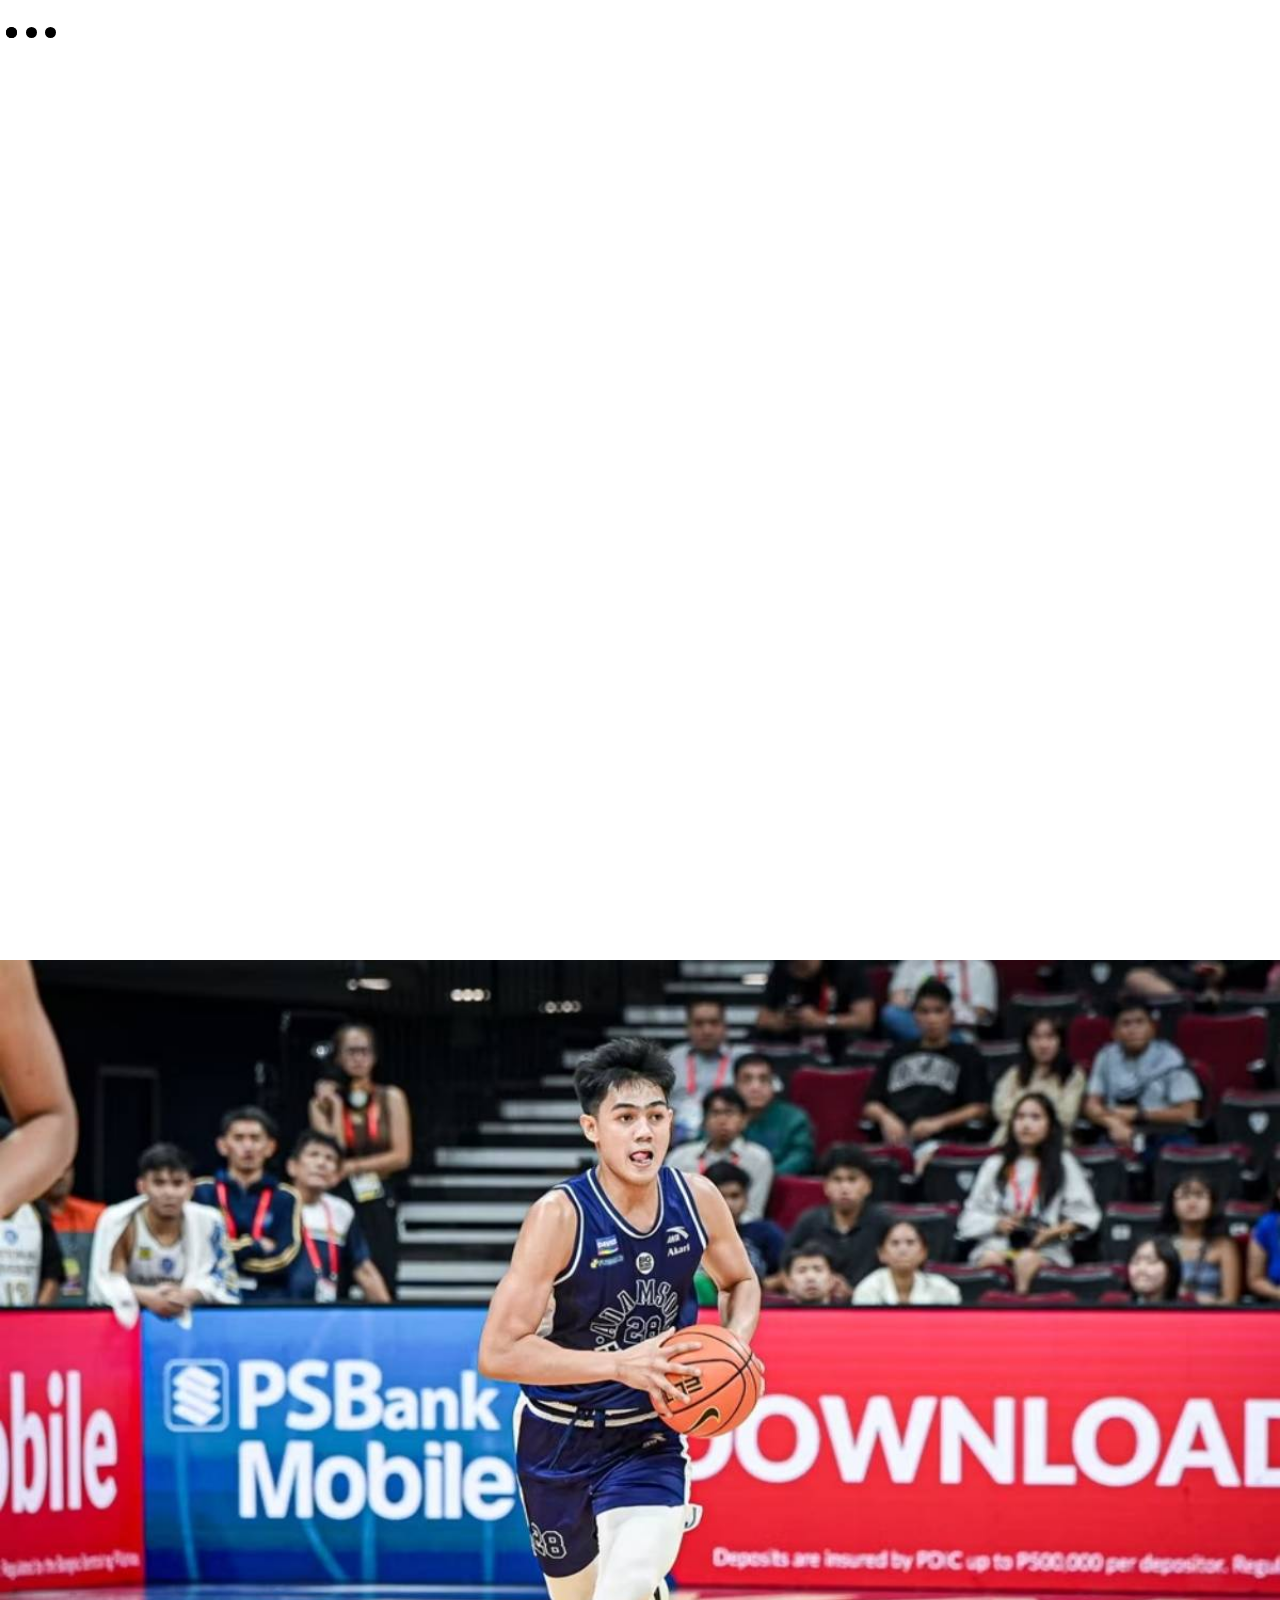
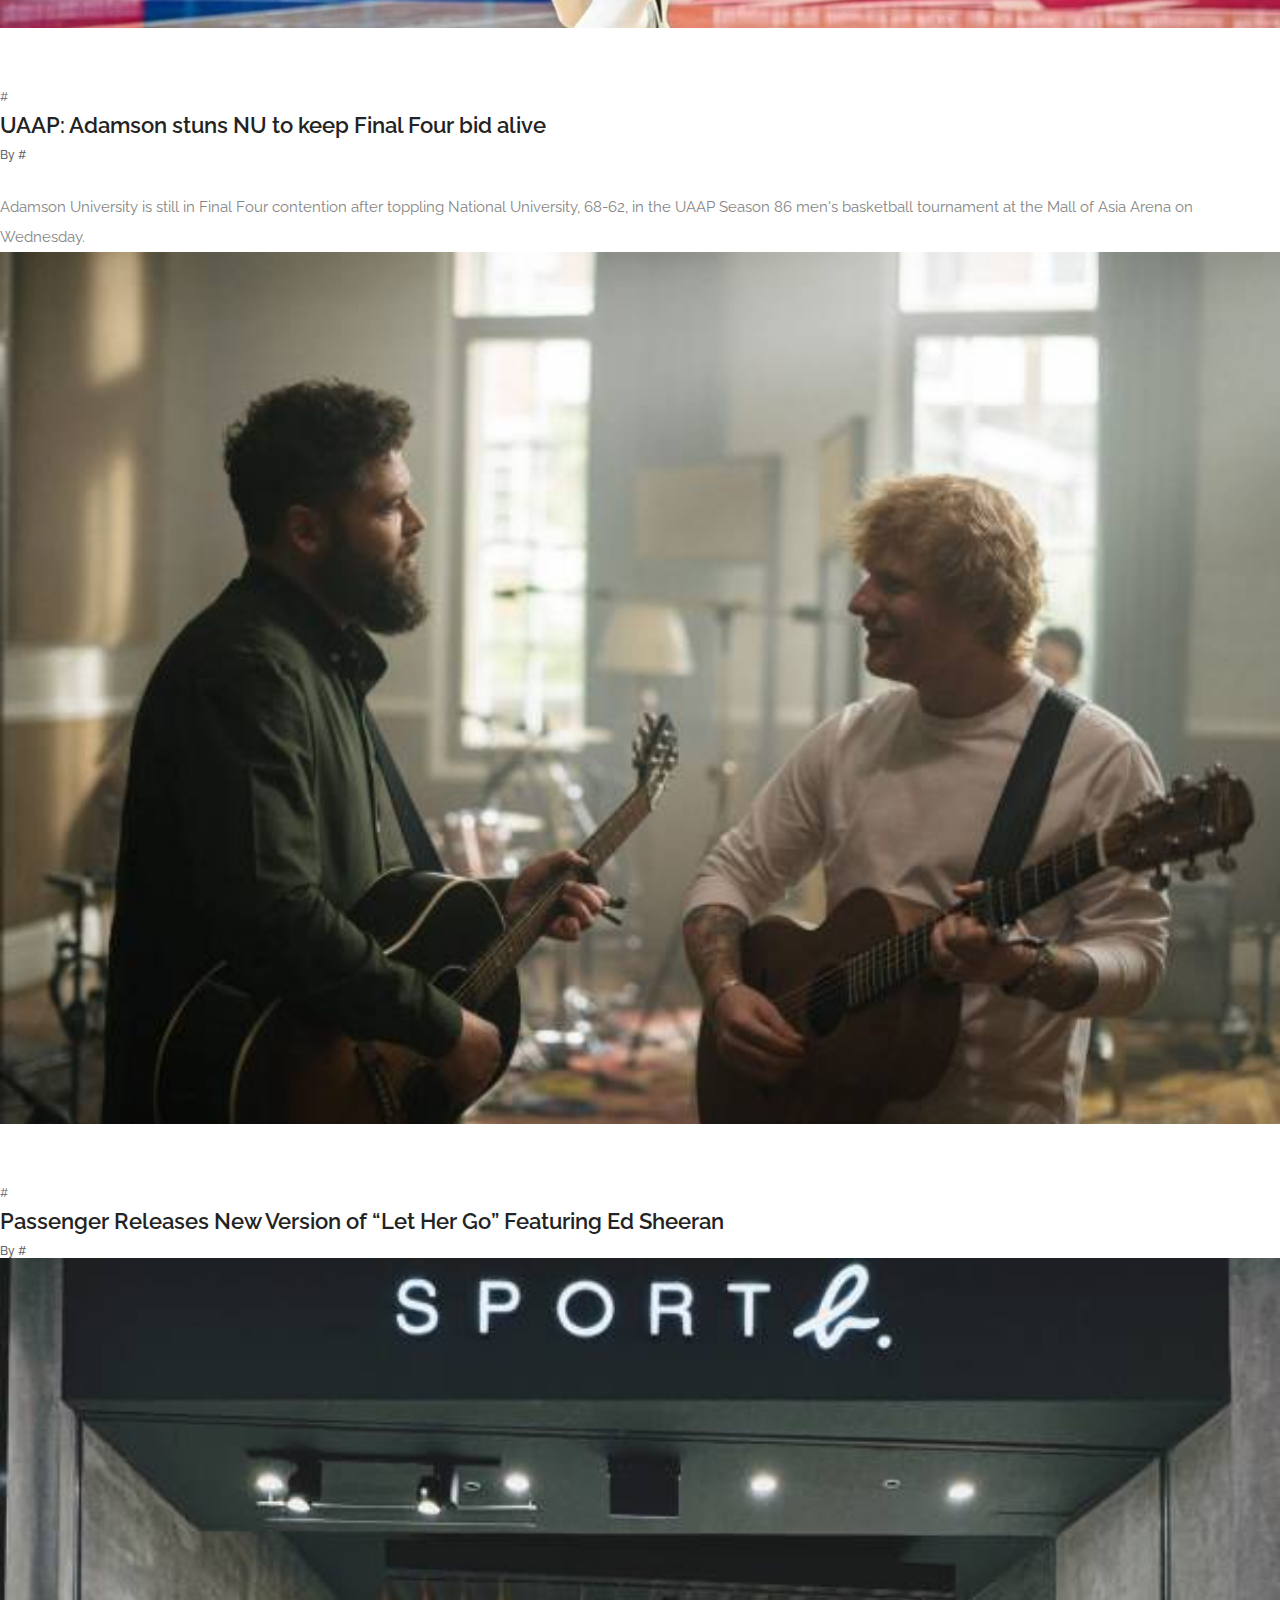
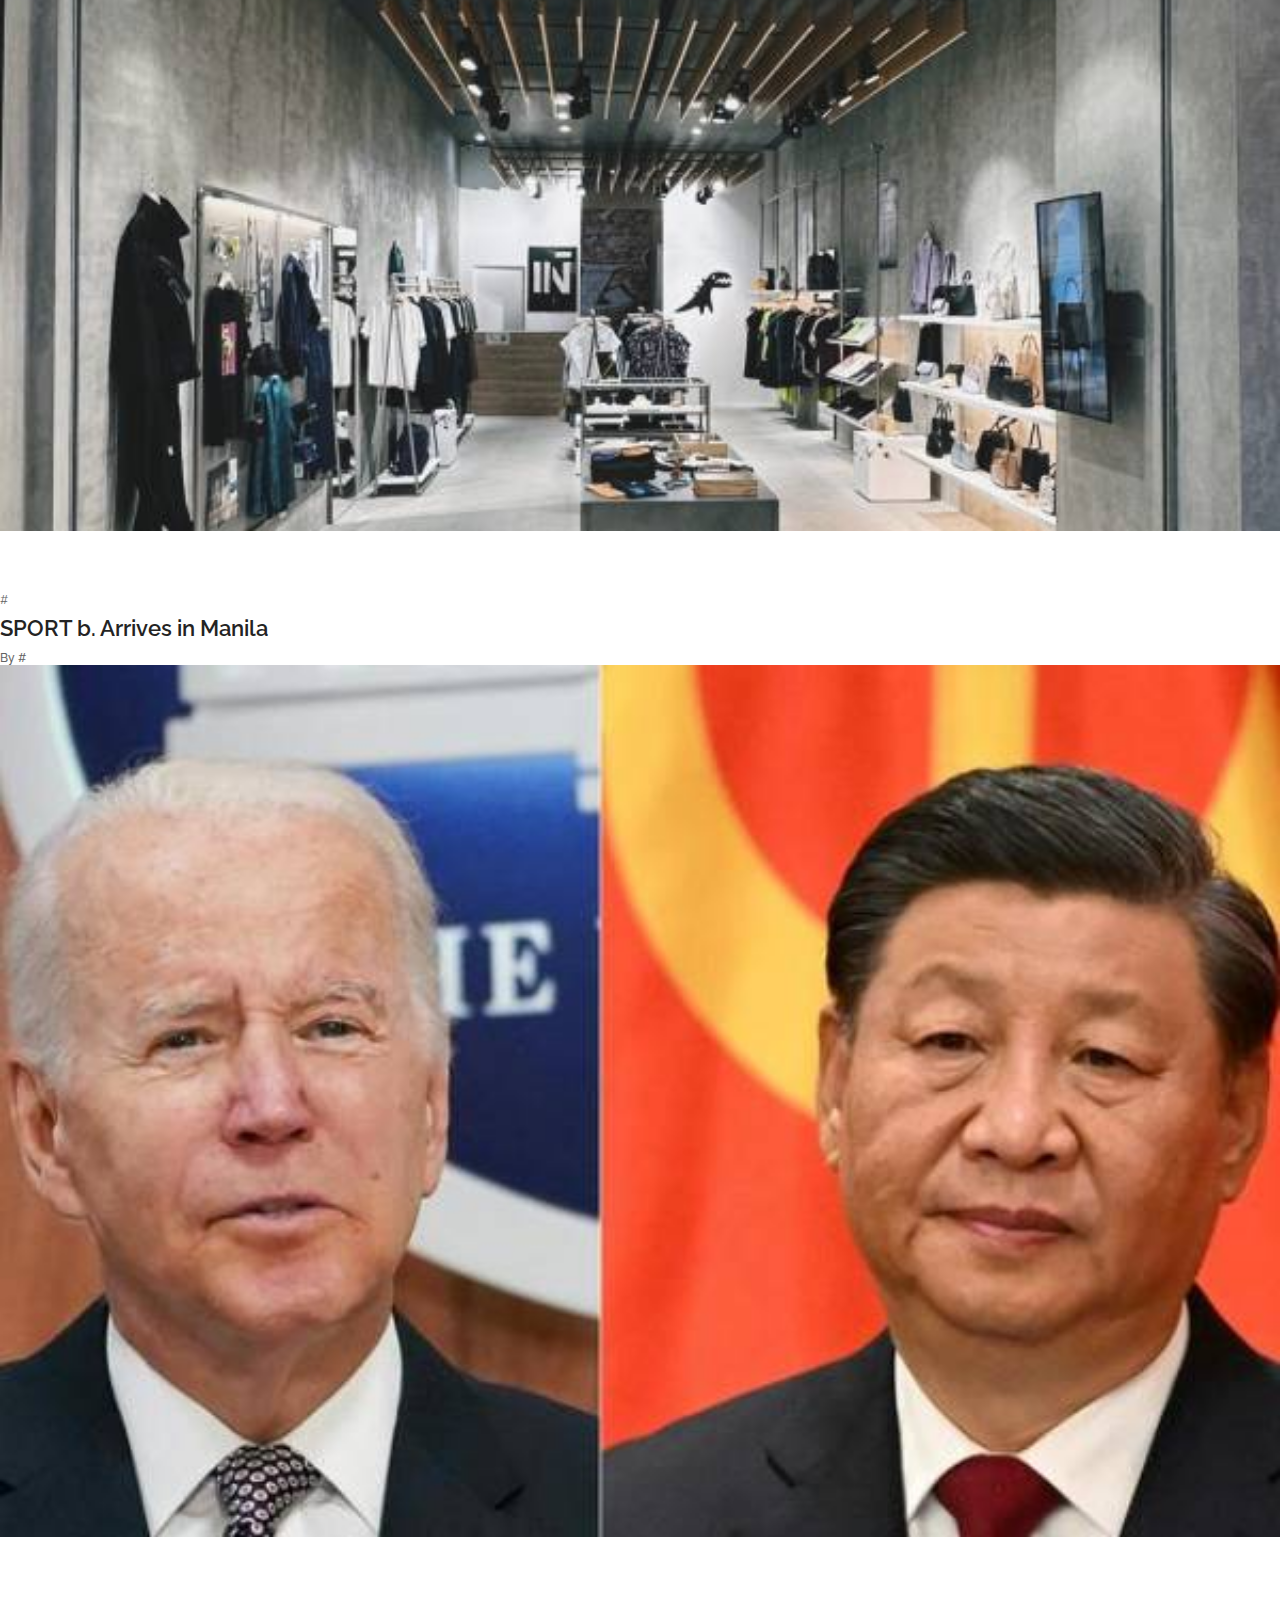
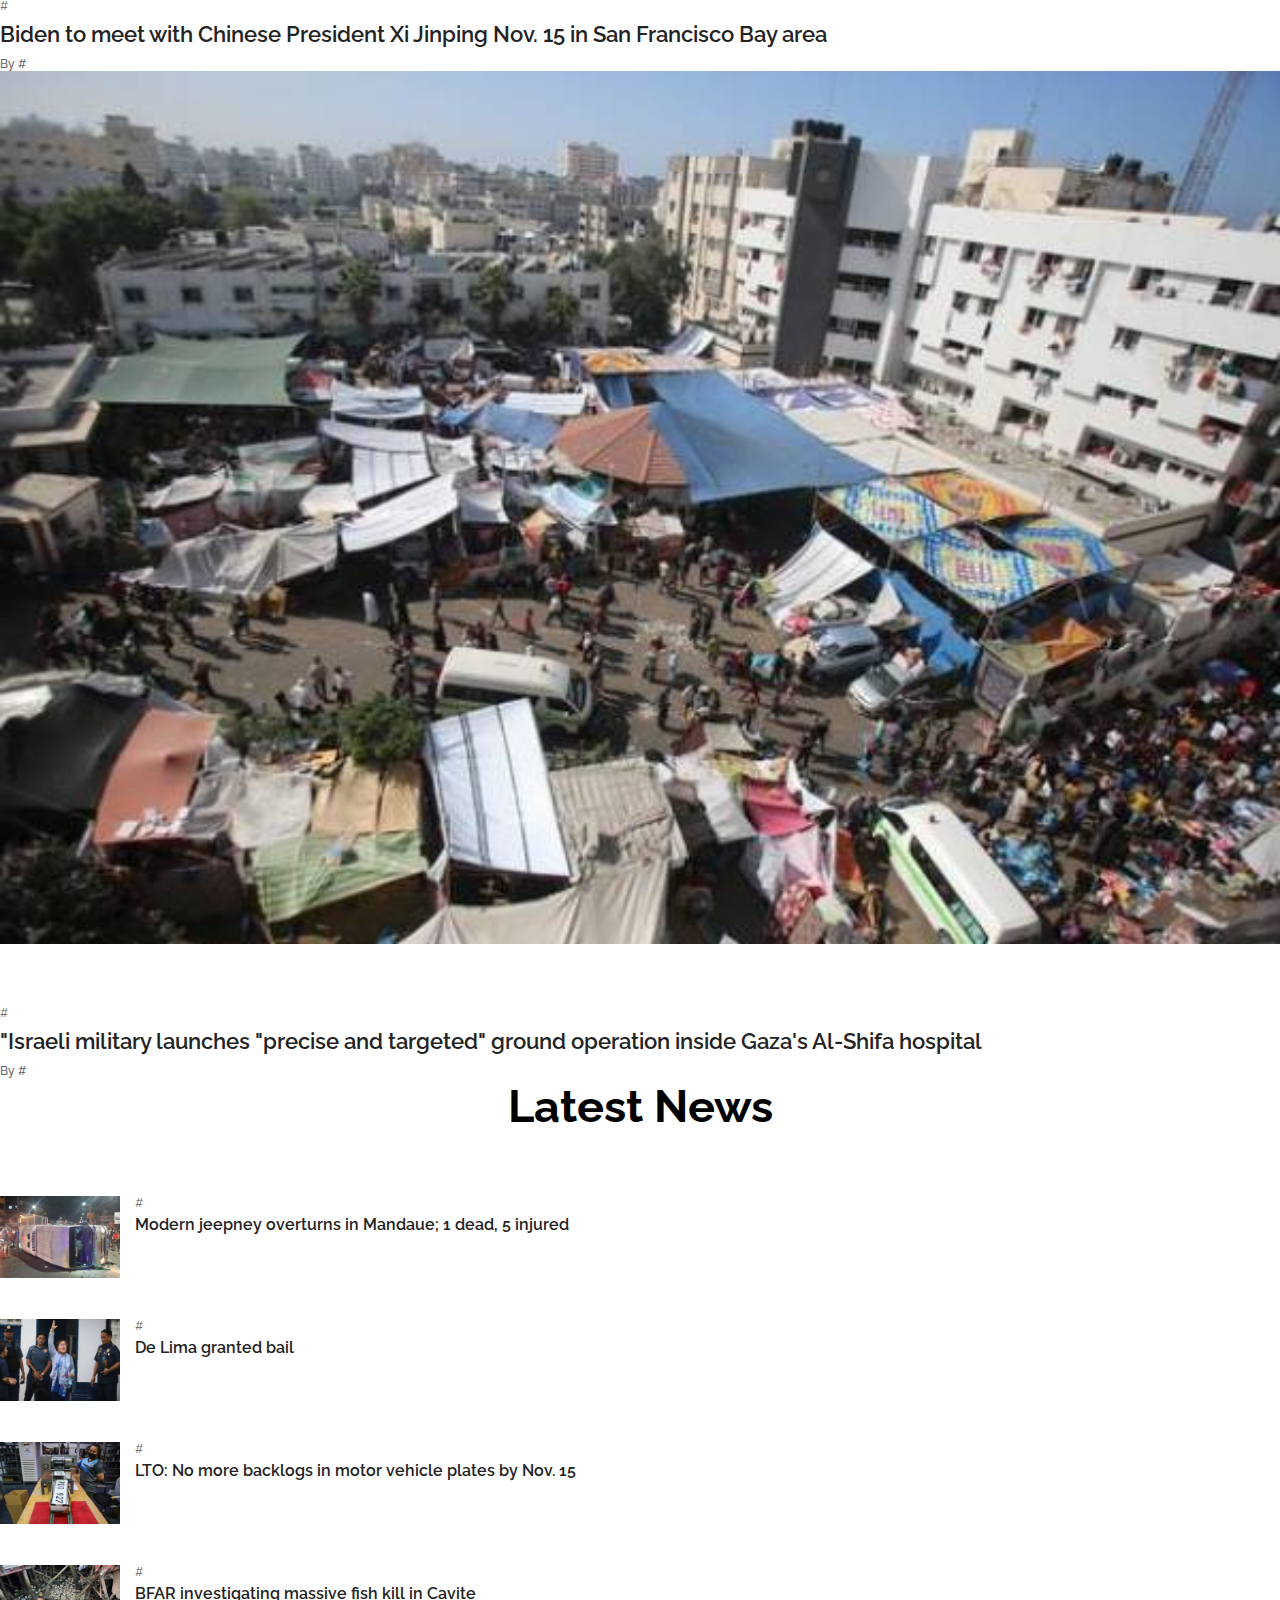
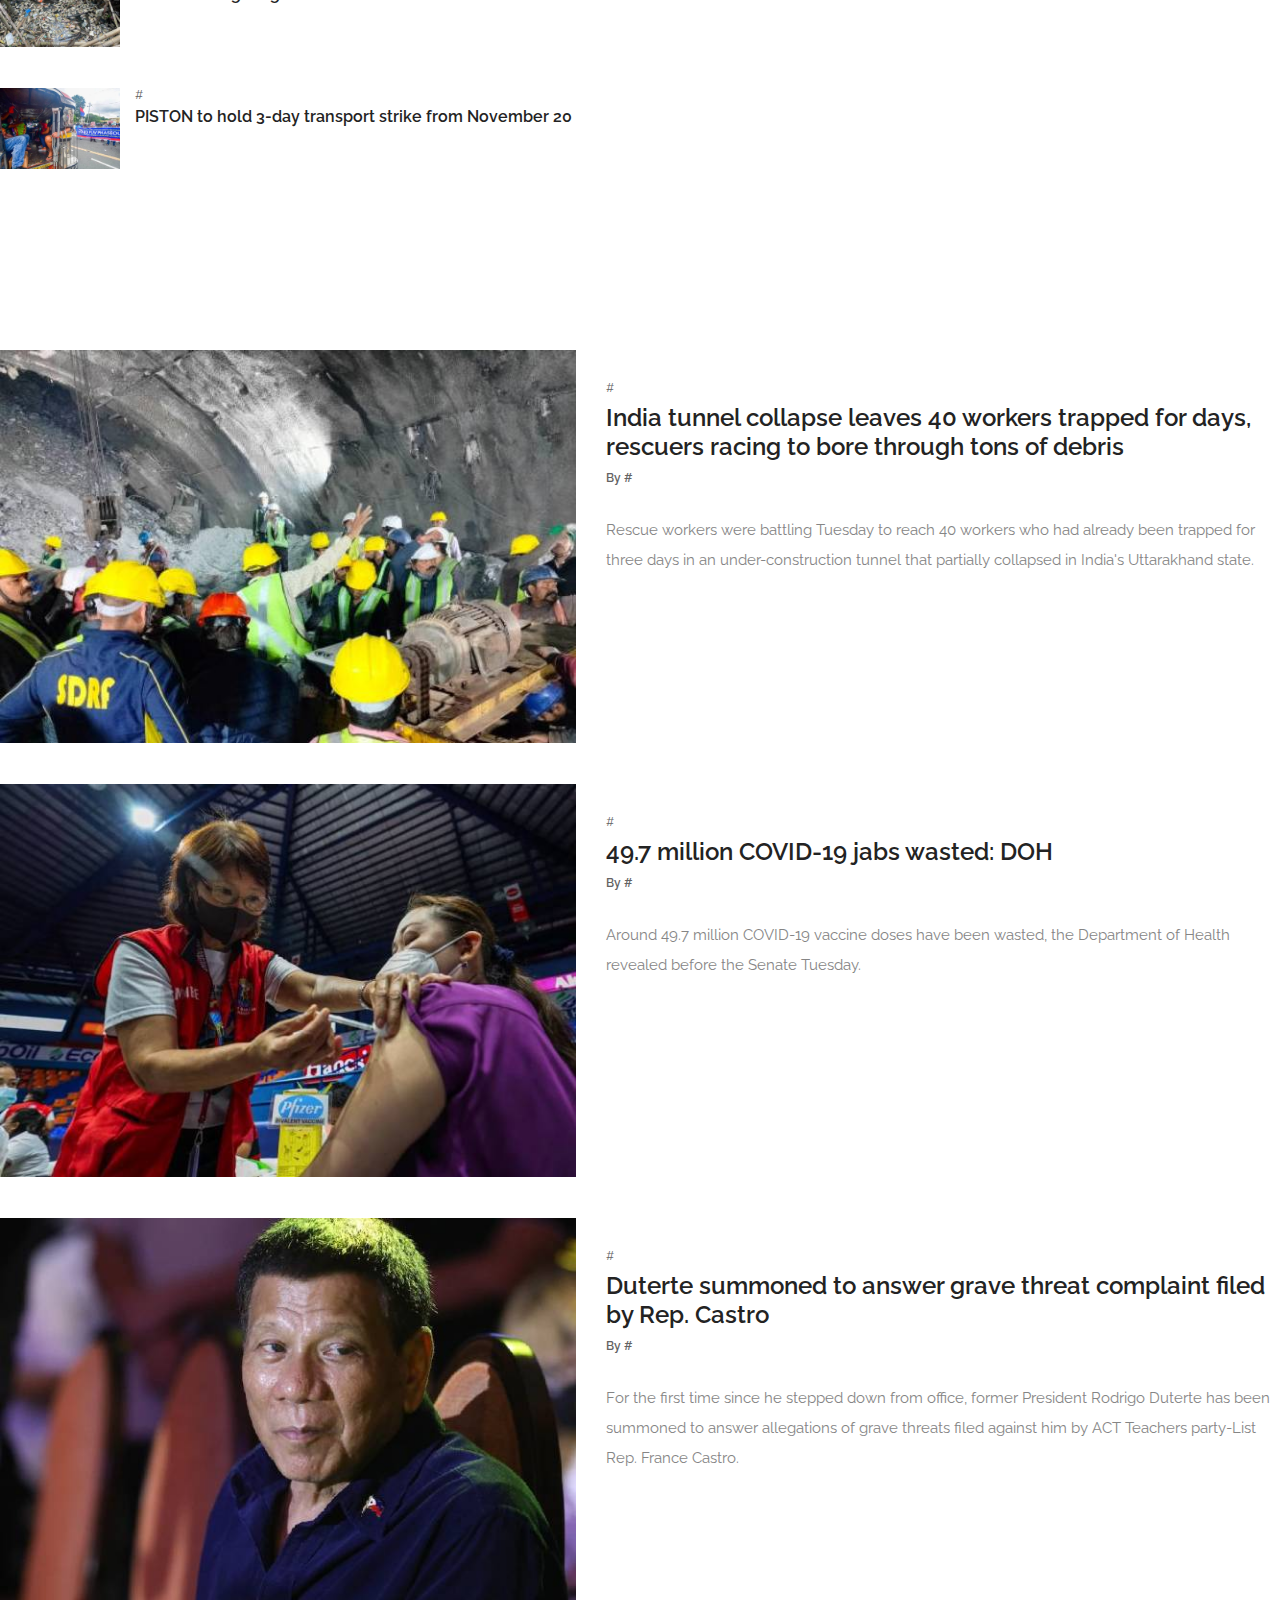
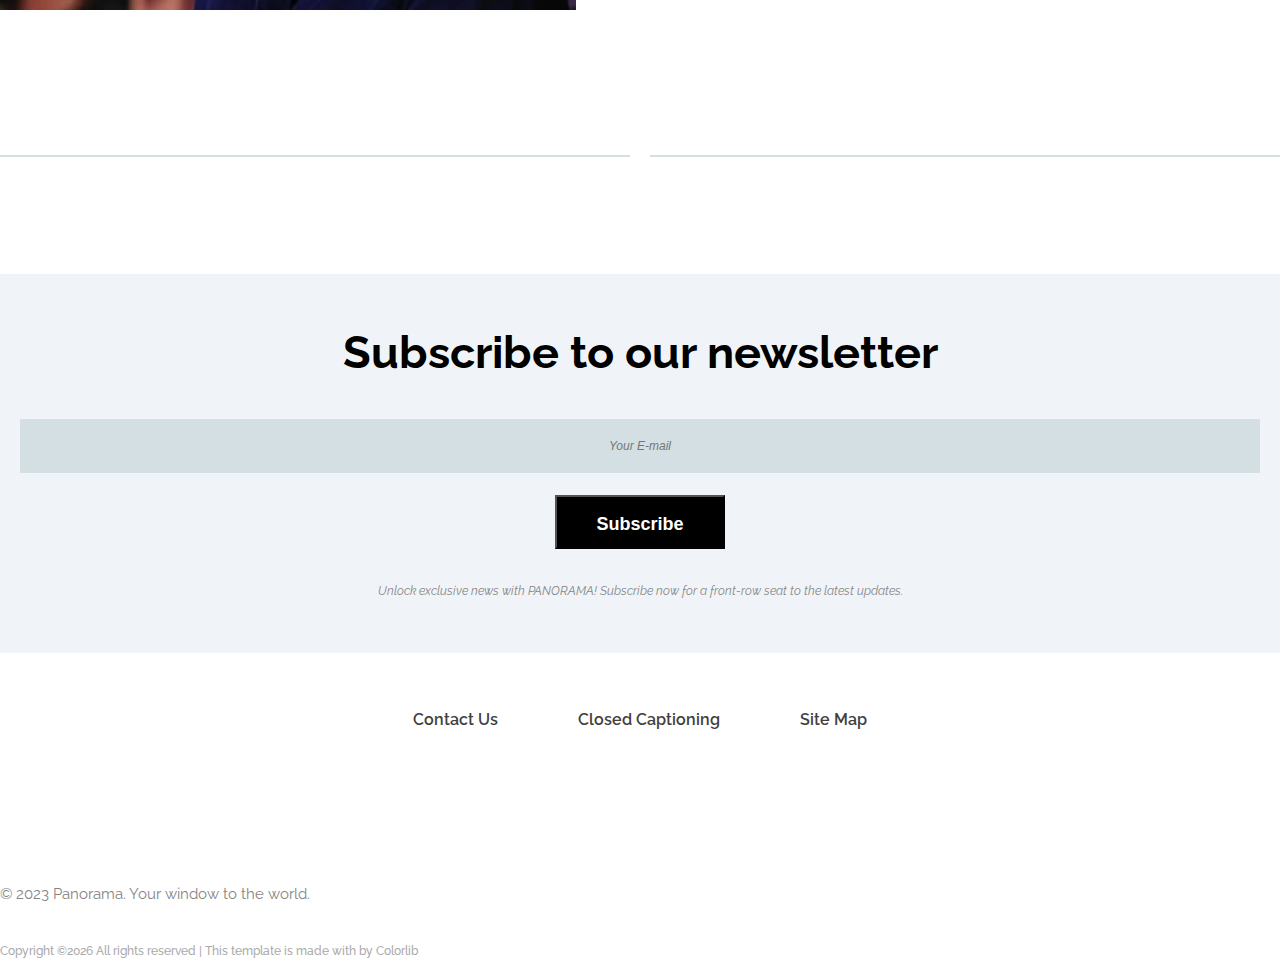
==== commit be8f3558: "Update catagory.html" ====
--- a/catagory.html
+++ b/catagory.html
@@ -9,10 +9,10 @@
     <!-- The above 4 meta tags *must* come first in the head; any other head content must come *after* these tags -->
 
     <!-- Title -->
-    <title>Newsbox - Modern Magazine &amp; Newspaper HTML Template</title>
+    <title>Panorama | Top News</title>
 
     <!-- Favicon -->
-    <link rel="icon" href="img/core-img/favicon.ico">
+    <link rel="icon" href="img/core-img/panorama.ico">
 
     <!-- Stylesheet -->
     <link rel="stylesheet" href="style.css">
@@ -58,12 +58,12 @@
                             <!-- Nav Start -->
                             <div class="classynav">
                                 <ul>
+                                    
                                     <li><a href="catagory.html">Top News</a></li>
                                     <li><a href="Local-News.html">Local News</a></li>     
                                     <li><a href="International-News.html">International News</a></li>                                                                         
                                     <li><a href="entertainmentlegit.html.html">Entertainment</a></li>
-                                    <li><a href="#">Editorial</a></li>     
-                                    <li><a href="contact.html">Contact Us</a></li>
+                                    <li><a href="EDITORIALARGHHHHHH.html">Editorial</a></li>     
                                     <li><a href="signin.html" style="background-color: #000000; color: azure";>Login</a></li>
                                 </ul>
                             </div>
@@ -374,15 +374,7 @@
             <a href="index.html"><img src="img/core-img/logo.svg" alt=""></a>
         </div>
 
-<!-- Newsletter Widget -->
-                        <div class="single-widget-area newsletter-widget mb-30">
-                            <h4>Subscribe to our newsletter</h4>
-                            <form action="#" method="post">
-                                <input type="email" name="nl-email" id="nlemail" placeholder="Your E-mail">
-                                <button type="submit" class="btn newsbox-btn w-100">Subscribe</button>
-                            </form>
-                            <p class="mt-30">Nullam lacinia ex eleifend orci porttitor, suscipit interdum augue condimentum. Etiam pretium turpis eget nibh . volutpat lobortis.</p>
-                        </div>
+
         
         <!-- Footer Content -->
         <div class="container">
@@ -391,6 +383,16 @@
                     <div class="footer-content text-center">
                         <!-- Footer Nav -->
                         <div class="footer-nav">
+
+                            <!-- Newsletter Widget -->
+                            <div class="single-widget-area newsletter-widget mb-30">
+                                    <h4>Subscribe to our newsletter</h4>
+                                        <form action="#" method="post">
+                                            <input type="email" name="nl-email" id="nlemail" placeholder="Your E-mail">
+                                            <button type="submit" class="btn newsbox-btn w-100">Subscribe</button>
+                                        </form>
+                                        <p class="mt-30">Unlock exclusive news with PANORAMA! Subscribe now for a front-row seat to the latest updates.</p>
+                            </div>
                             <ul>
                                 <li><a href="#">Contact Us</a></li>
                                 <li><a href="#">Closed Captioning</a></li>
@@ -405,7 +407,7 @@
                             <a href="#" data-toggle="tooltip" data-placement="top" title="linkedin"><i class="fa fa-linkedin" aria-hidden="true"></i></a>
                         </div>
 
-                        <p class="mb-15">Nullam lacinia ex eleifend orci porttitor, suscipit interdum augue condimentum. Etiam pretium turpis eget nibh laoreet iaculis. Proin ac urna at lectus volutpat lobortis. Vestibulum venenatis iaculis diam vitae lobortis. Donec tincidunt viverra elit, sed consectetur est pr etium ac. Mauris nec mauris tellus. </p>
+                        <p class="mb-15">© 2023 Panorama. Your window to the world.</p>
 
                         <!-- Copywrite Text -->
                         <p class="copywrite-text"><a href="#">
@@ -432,4 +434,4 @@
     <script src="js/active.js"></script>
 </body>
 
-</html>+</html>
--- a/style.css
+++ b/style.css
@@ -557,7 +557,7 @@
       content: '';
       background-color: #d6dfe2;
       height: 2px;
-      top: 50%;
+      top: 65%;
       left: 0;
       right: 0;
       margin-top: -1px;
@@ -649,13 +649,21 @@
     bottom: 30px;
     left: 30px;
     z-index: 50; }
+
+    .single-blog-post.style-1 .blog-content .post-date{
+      margin: 0;
+      line-height: 10px;
+    }
+
     .single-blog-post.style-1 .blog-content .post-date {
       font-size: 14px;
       color: #ffffff;
       font-weight: 500;
-      display: block;
+      display: flex; /* Add this line */
+      align-items: flex-start; /* Add this line */
       -webkit-transition-duration: 500ms;
-      transition-duration: 500ms; }
+      transition-duration: 500ms;
+}
     .single-blog-post.style-1 .blog-content .post-title {
       font-weight: 500;
       font-size: 30px;
@@ -676,7 +684,7 @@
         .single-blog-post.style-1 .blog-content .post-title {
           font-size: 16px; } }
       .single-blog-post.style-1 .blog-content .post-title:hover, .single-blog-post.style-1 .blog-content .post-title:focus {
-        color: #000000; }
+        color: #ffffff; }
   .single-blog-post.style-1:hover .blog-thumbnail img {
     -webkit-transform: scale(1.1);
     transform: scale(1.1); }
@@ -761,7 +769,7 @@
         .single-blog-post.style-3 .blog-content .post-title {
           font-size: 18px; } }
       .single-blog-post.style-3 .blog-content .post-title:hover, .single-blog-post.style-3 .blog-content .post-title:focus {
-        color: #000000; }
+        color: #ffffff; }
     .single-blog-post.style-3 .blog-content .post-author {
       display: block;
       font-size: 12px;
@@ -770,102 +778,157 @@
       transition-duration: 500ms;
       font-weight: 500; }
       .single-blog-post.style-3 .blog-content .post-author:hover, .single-blog-post.style-3 .blog-content .post-author:focus {
-        color: #000000; }
+        color: #ffffff; }
   .single-blog-post.style-3:hover .blog-content .post-title {
-    color: #000000; }
-  .single-blog-post.style-4 .blog-thumbnail {
+    color: #ffffff;
+text-decoration: underline;
+     }
+
+  .single-blog-post.style-4 {
+    display: flex;
+}
+
+.single-blog-post.style-4 .blog-thumbnail {
     -webkit-box-flex: 0;
     -ms-flex: 0 0 120px;
     flex: 0 0 120px;
     max-width: 120px;
     width: 120px;
-    margin-right: 15px; }
-    .single-blog-post.style-4 .blog-thumbnail img {
-      width: 100%; }
-  .single-blog-post.style-4 .blog-content {
-    position: relative;
-    z-index: 1; }
-    .single-blog-post.style-4 .blog-content .post-date {
-      font-size: 12px;
-      color: #636363;
-      margin-bottom: 5px;
-      -webkit-transition-duration: 500ms;
-      transition-duration: 500ms; }
-    .single-blog-post.style-4 .blog-content .post-title {
-      display: block;
-      font-weight: 600;
-      font-size: 16px;
-      margin-bottom: 0;
-      color: #232323;
-      -webkit-transition-duration: 500ms;
-      transition-duration: 500ms; }
-      .single-blog-post.style-4 .blog-content .post-title:hover, .single-blog-post.style-4 .blog-content .post-title:focus {
-        font-weight: 600;
-        color: #000000; }
-  .single-blog-post.style-4:hover .blog-content .post-title {
-    color: #000000; }
-  .single-blog-post.style-5 .blog-thumbnail {
+    margin-right: 15px;
+}
+
+.single-blog-post.style-4 .blog-thumbnail img {
+    width: 100%;
+}
+
+.single-blog-post.style-4 .blog-content {
+    display: flex;
+    flex-direction: column;
+    position: relative;
+    z-index: 1;
+}
+
+.single-blog-post.style-4 .blog-content .post-date {
+    font-size: 12px;
+    color: #636363;
+    margin-bottom: 5px;
+    -webkit-transition-duration: 500ms;
+    transition-duration: 500ms;
+}
+
+.single-blog-post.style-4 .blog-content .post-title {
+    display: inline-block;
+    font-weight: 600;
+    font-size: 16px;
+    margin-bottom: 5px;
+    color: #232323;
+    -webkit-transition-duration: 500ms;
+    transition-duration: 500ms;
+}
+
+.single-blog-post.style-4 .blog-content .post-title:hover,
+.single-blog-post.style-4 .blog-content .post-title:focus {
+    font-weight: 600;
+    color: #000000;
+}
+
+.single-blog-post.style-4:hover .blog-content .post-title {
+    color: #000000;
+}
+
+  .single-blog-post.style-5 {
+    display: flex;
+    flex-wrap: wrap;
+}
+
+.single-blog-post.style-5 .blog-thumbnail {
     -webkit-box-flex: 0;
     -ms-flex: 0 0 45%;
     flex: 0 0 45%;
     max-width: 45%;
     width: 45%;
-    margin-right: 30px; }
-    .single-blog-post.style-5 .blog-thumbnail img {
-      width: 100%; }
-    @media only screen and (max-width: 767px) {
-      .single-blog-post.style-5 .blog-thumbnail {
+    margin-right: 30px;
+}
+
+.single-blog-post.style-5 .blog-thumbnail img {
+    width: 100%;
+}
+
+@media only screen and (max-width: 767px) {
+    .single-blog-post.style-5 .blog-thumbnail {
         -webkit-box-flex: 0;
         -ms-flex: 0 0 100%;
         flex: 0 0 100%;
         max-width: 100%;
         width: 100%;
         margin-right: 0;
-        margin-bottom: 30px; } }
-  .single-blog-post.style-5 .blog-content {
+        margin-bottom: 30px;
+    }
+}
+
+.single-blog-post.style-5 .blog-content {
     position: relative;
     z-index: 1;
     -webkit-box-flex: 0;
     -ms-flex: 0 0 calc(55% - 30px);
     flex: 0 0 calc(55% - 30px);
     max-width: calc(55% - 30px);
-    width: calc(55% - 30px); }
-    @media only screen and (max-width: 767px) {
-      .single-blog-post.style-5 .blog-content {
+    width: calc(55% - 30px);
+}
+
+@media only screen and (max-width: 767px) {
+    .single-blog-post.style-5 .blog-content {
         -webkit-box-flex: 0;
         -ms-flex: 0 0 100%;
         flex: 0 0 100%;
         max-width: 100%;
-        width: 100%; } }
-    .single-blog-post.style-5 .blog-content .post-date {
-      font-size: 12px;
-      color: #636363;
-      margin-bottom: 10px;
-      -webkit-transition-duration: 500ms;
-      transition-duration: 500ms; }
+        width: 100%;
+    }
+}
+
+.single-blog-post.style-5 .blog-content .post-date {
+    font-size: 12px;
+    color: #636363;
+    margin-bottom: 10px;
+    -webkit-transition-duration: 500ms;
+    transition-duration: 500ms;
+}
+
+.single-blog-post.style-5 .blog-content .post-title {
+    display: block;
+    font-weight: 600;
+    font-size: 24px;
+    margin-bottom: 10px;
+    color: #232323;
+    -webkit-transition-duration: 500ms;
+    transition-duration: 500ms;
+}
+
+@media only screen and (min-width: 768px) and (max-width: 991px) {
     .single-blog-post.style-5 .blog-content .post-title {
-      display: block;
-      font-weight: 600;
-      font-size: 24px;
-      margin-bottom: 10px;
-      color: #232323;
-      -webkit-transition-duration: 500ms;
-      transition-duration: 500ms; }
-      @media only screen and (min-width: 768px) and (max-width: 991px) {
-        .single-blog-post.style-5 .blog-content .post-title {
-          font-size: 18px; } }
-      .single-blog-post.style-5 .blog-content .post-title:hover, .single-blog-post.style-5 .blog-content .post-title:focus {
-        font-weight: 600;
-        color: #000000; }
-    .single-blog-post.style-5 .blog-content .post-author {
-      font-size: 12px;
-      color: #636363;
-      margin-bottom: 30px;
-      -webkit-transition-duration: 500ms;
-      transition-duration: 500ms;
-      display: block; }
-  .single-blog-post.style-5:hover .blog-content .post-title {
-    color: #000000; }
+        font-size: 18px;
+    }
+}
+
+.single-blog-post.style-5 .blog-content .post-title:hover,
+.single-blog-post.style-5 .blog-content .post-title:focus {
+    font-weight: 600;
+    color: #000000;
+}
+
+.single-blog-post.style-5 .blog-content .post-author {
+    font-size: 12px;
+    color: #636363;
+    margin-bottom: 30px;
+    -webkit-transition-duration: 500ms;
+    transition-duration: 500ms;
+    display: block;
+}
+
+.single-blog-post.style-5:hover .blog-content .post-title {
+    color: #000000;
+}
+
   .single-blog-post.style-6 .blog-thumbnail {
     margin-bottom: 20px;
     position: relative;
